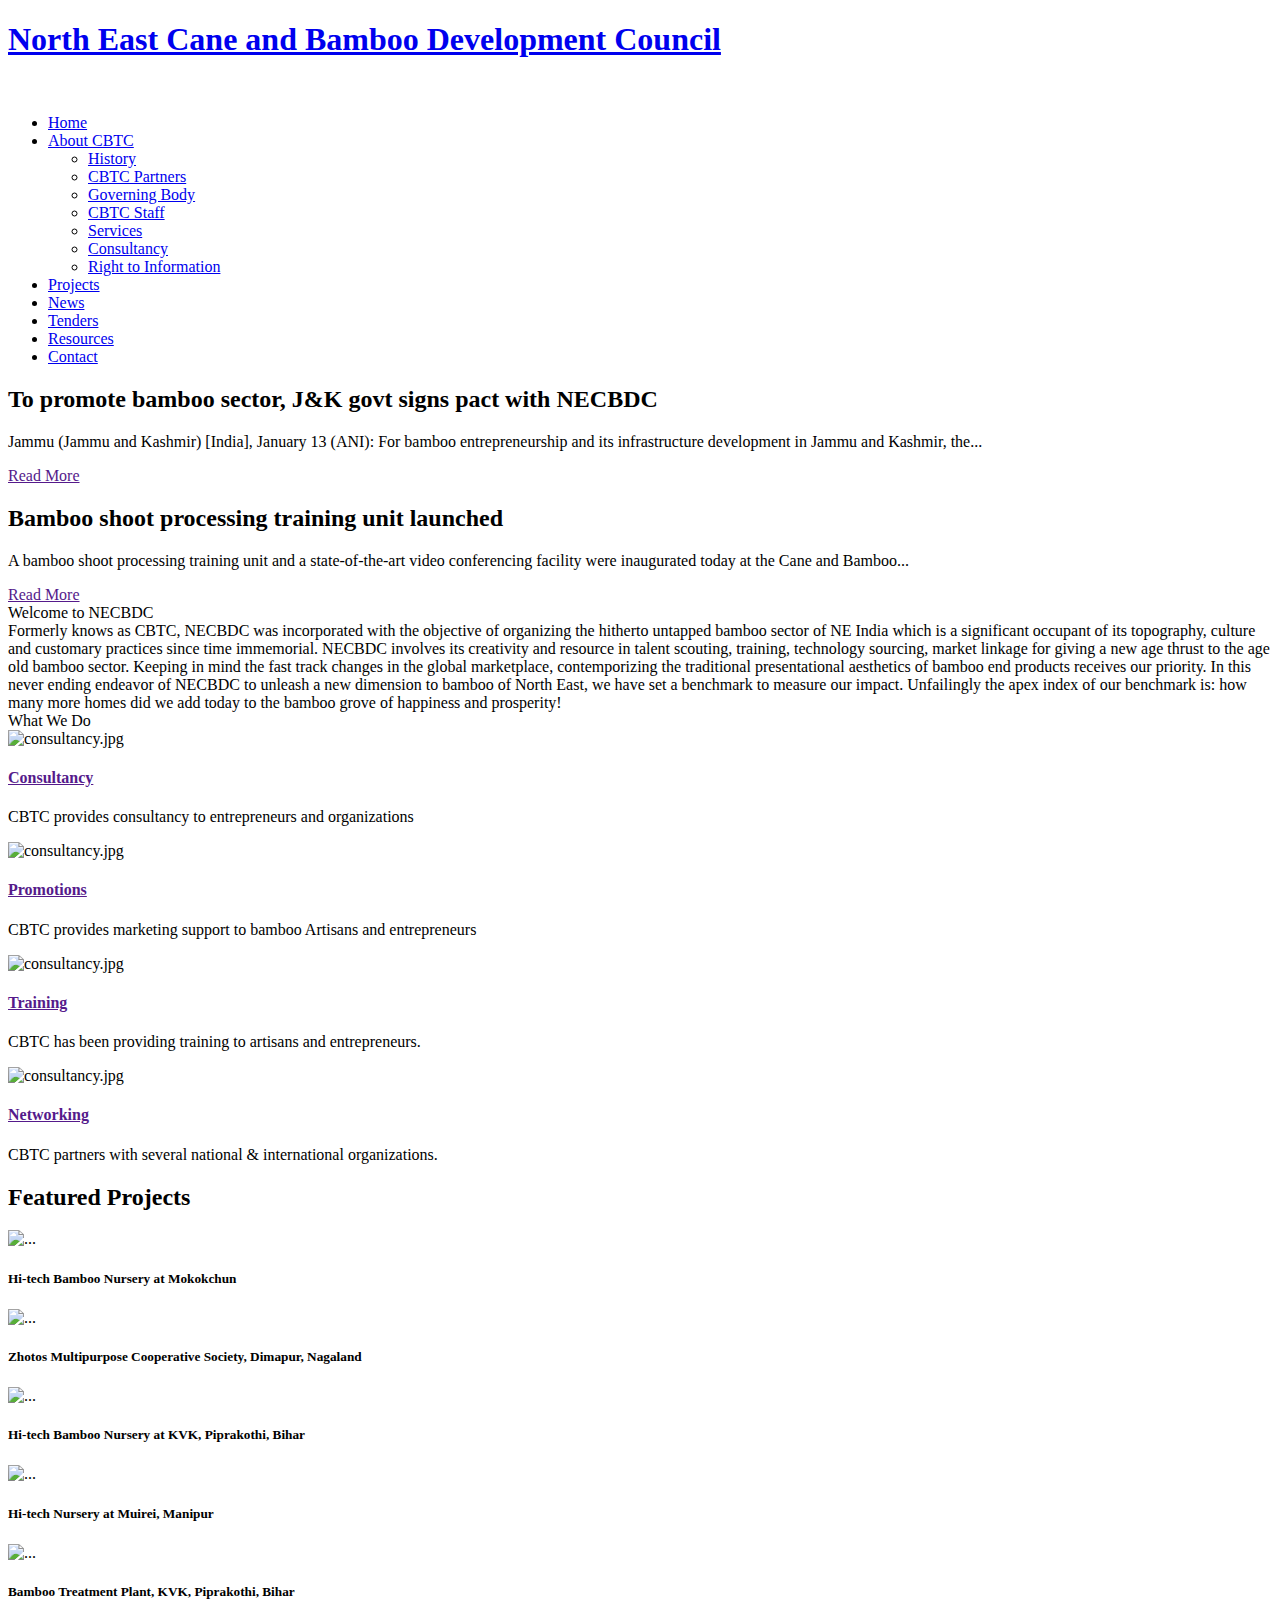
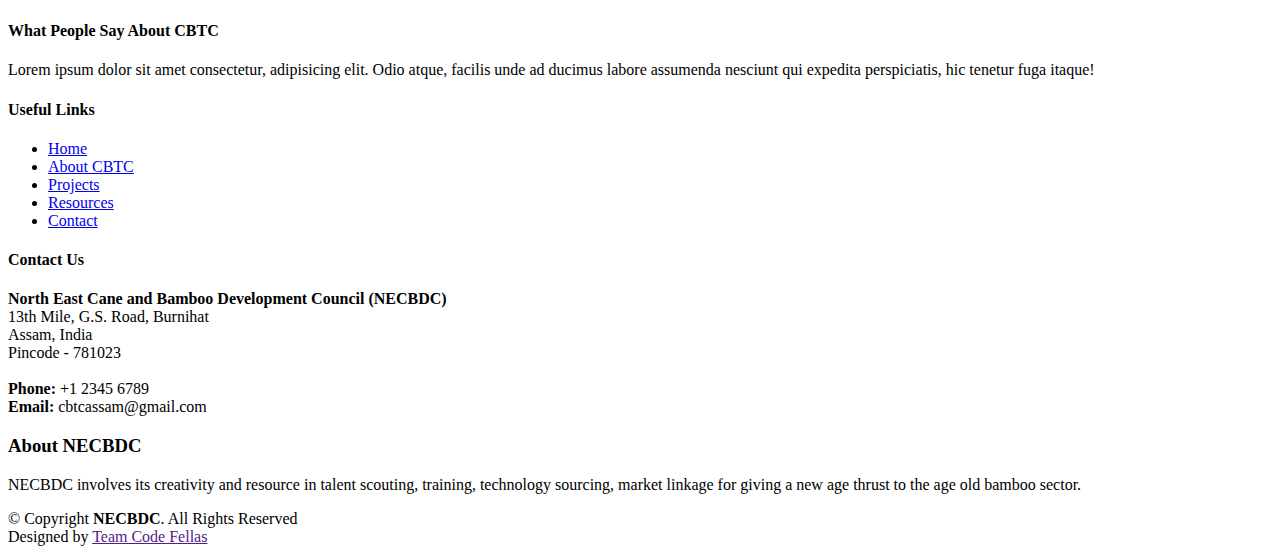
==== index.html @ c3035eca "index-projects" ====
<!DOCTYPE html>
<html lang="en">

<!-- dhiraj added -->

<head>
  <meta charset="utf-8">
  <meta content="width=device-width, initial-scale=1.0" name="viewport">

  <title>North East Cane and Bamboo Development Council</title>
  <meta content="" name="description">
  <meta content="" name="keywords">

  <!-- Favicons -->
  <link href="assets/img/favicon.ico" rel="icon">
  <link href="assets/img/apple-touch-icon.png" rel="apple-touch-icon">

  <!-- Google Fonts -->
  <link href="https://fonts.googleapis.com/css?family=Open+Sans:300,300i,400,400i,600,600i,700,700i|Roboto:300,300i,400,400i,500,500i,700,700i&display=swap" rel="stylesheet">

  <!-- Vendor CSS Files -->
  <link href="assets/vendor/animate.css/animate.min.css" rel="stylesheet">
  <link href="assets/vendor/aos/aos.css" rel="stylesheet">
  <link href="assets/vendor/bootstrap/css/bootstrap.min.css" rel="stylesheet">
  <link href="assets/vendor/bootstrap-icons/bootstrap-icons.css" rel="stylesheet">
  <link href="assets/vendor/boxicons/css/boxicons.min.css" rel="stylesheet">
  <link href="assets/vendor/glightbox/css/glightbox.min.css" rel="stylesheet">
  <link href="assets/vendor/swiper/swiper-bundle.min.css" rel="stylesheet">

  <!-- Template Main CSS File -->
  <link href="assets/css/style.css" rel="stylesheet">

</head>

<body>

  <!-- ======= Header ======= -->
  <header id="header" class="fixed-top d-flex align-items-center header-transparent">
    <div class="container d-flex justify-content-between align-items-center">

      <div class="logo">
        <h1 class="text-light"><a href="index.html"><span>North East Cane and Bamboo Development Council</span></a></h1>
        <!-- Uncomment below if you prefer to use an image logo -->
        <a href="index.html"><img src="assets/img/logo.png" alt="" class="img-fluid"></a>
      </div>

    

    <nav id="navbar" class="navbar">
      <ul>
        <li><a class="active " href="index.html">Home</a></li>
        <li class="dropdown"><a href="#"><span>About CBTC</span> <i class="bi bi-chevron-down"></i></a>
          <ul>
            <li><a href="#">History</a></li>
            <li><a href="#">CBTC Partners</a></li>
            <li><a href="#">Governing Body</a></li>
            <li><a href="#">CBTC Staff</a></li>
            <li><a href="#">Services</a></li>
            <li><a href="#">Consultancy</a></li>
            <li><a href="#">Right to Information</a></li>
          </ul>
        </li>
        <li><a href="about.html">Projects</a></li>
        <li><a href="services.html">News</a></li>
        <li><a href="team.html">Tenders</a></li>
        <li><a href="blog.html">Resources</a></li>
        
        <li><a href="contact.html">Contact</a></li>
      </ul>
      <i class="bi bi-list mobile-nav-toggle"></i>
    </nav><!-- .navbar -->

  </div>
  </header><!-- End Header -->

  <!-- ======= Hero Section ======= -->
  <section id="hero" class="d-flex justify-cntent-center align-items-center">
    <div id="heroCarousel" class="container carousel carousel-fade" data-bs-ride="carousel" data-bs-interval="5000">

      <!-- Slide 1 -->
      <div class="carousel-item active">
        <div class="carousel-container">
          <h2 class="animate__animated animate__fadeInDown">To promote bamboo sector, J&K govt signs pact with NECBDC</h2>
          <p class="animate__animated animate__fadeInUp">Jammu (Jammu and Kashmir) [India], January 13 (ANI): For bamboo entrepreneurship and its infrastructure development in Jammu and Kashmir, the...</p>
          <a href="" class="btn-get-started animate__animated animate__fadeInUp">Read More</a>
        </div>
      </div>

      <!-- Slide 2 -->
      <div class="carousel-item">
        <div class="carousel-container">
          <h2 class="animate__animated animate__fadeInDown">Bamboo shoot processing training unit launched</h2>
          <p class="animate__animated animate__fadeInUp">A bamboo shoot processing training unit and a state-of-the-art video conferencing facility were inaugurated today at the Cane and Bamboo...</p>
          <a href="" class="btn-get-started animate__animated animate__fadeInUp">Read More</a>
        </div>
      </div>

      <!-- Slide 3 -->
      

      <a class="carousel-control-prev" href="#heroCarousel" role="button" data-bs-slide="prev">
        <span class="carousel-control-prev-icon bx bx-chevron-left" aria-hidden="true"></span>
      </a>

      <a class="carousel-control-next" href="#heroCarousel" role="button" data-bs-slide="next">
        <span class="carousel-control-next-icon bx bx-chevron-right" aria-hidden="true"></span>
      </a>  

    </div>
  </section><!-- End Hero -->

  <main id="main">

    <!-- ======= Services Section ======= -->
 <!-- End Services Section -->

    <!-- ======= Why Us Section ======= -->
    <section class="why-us section-bg" data-aos="fade-up" date-aos-delay="200">
      <div class="container">

        <div class="row">
          
          <div class="col-lg-6 video-box welcome-class" >
            <div class ="welcome">Welcome to NECBDC</div>
            Formerly knows as CBTC, NECBDC was incorporated with the objective of organizing the hitherto untapped bamboo sector of NE India which is a significant occupant of its topography, culture and customary practices since time immemorial. NECBDC involves its creativity and resource in talent scouting, training, technology sourcing, market linkage for giving a new age thrust to the age old bamboo sector. Keeping in mind the fast track changes in the global marketplace, contemporizing the traditional presentational aesthetics of bamboo end products receives our priority. In this never ending endeavor of NECBDC to unleash a new dimension to bamboo of North East, we have set a benchmark to measure our impact. Unfailingly the apex index of our benchmark is: how many more homes did we add today to the bamboo grove of happiness and prosperity!
          </div>

          <div class="col-lg-6 d-flex flex-column justify-content-center p-5">

            <!-- <div class="icon-box">
              <div class="icon"><i class="bx bx-fingerprint"></i></div>
              <h4 class="title"><a href="">Whats New</a></h4>
              <p class="description">Voluptatum deleniti atque corrupti quos dolores et quas molestias excepturi sint occaecati cupiditate non provident</p>
            </div> -->

            

          </div>
        </div>

      </div>
    </section><!-- End Why Us Section -->
    <section class="services">
      <div class="what">What We Do</div>
      <div class="container">

        <div class="row">
          <div class="col-md-6 col-lg-3 d-flex align-items-stretch" data-aos="fade-up">
            
            <div class="icon-box icon-box-pink">
             
              <div class="icon"><i class=""></i></div>
              <img src="assets\img\consultancy.jpg" alt="consultancy.jpg">
              <h4 class="title"><a href="">Consultancy</a></h4>
              <p class="description">CBTC provides consultancy to entrepreneurs and organizations</p>
            </div>
          </div>

          <div class="col-md-6 col-lg-3 d-flex align-items-stretch" data-aos="fade-up" data-aos-delay="100">
            <div class="icon-box icon-box-cyan">
              <div class="icon"><i class=""></i></div>
              <img src="assets\img\promotion.jpg" alt="consultancy.jpg">
              <h4 class="title"><a href="">Promotions</a></h4>
              <p class="description">CBTC provides marketing support to bamboo Artisans and entrepreneurs</p>
            </div>
          </div>

          <div class="col-md-6 col-lg-3 d-flex align-items-stretch" data-aos="fade-up" data-aos-delay="200">
            <div class="icon-box icon-box-green">
              <div class="icon"><i class=""></i></div>
              <img src="assets\img\training.jpg" alt="consultancy.jpg">
              <h4 class="title"><a href="">Training</a></h4>
              <p class="description">CBTC has been providing training to artisans and entrepreneurs.</p>
            </div>
          </div>

          <div class="col-md-6 col-lg-3 d-flex align-items-stretch" data-aos="fade-up" data-aos-delay="200">
            <div class="icon-box icon-box-blue">
              <div class="icon"><i class=""></i></div>
              <img src="assets\img\networking.jpg" alt="consultancy.jpg">
              <h4 class="title"><a href="">Networking</a></h4>
              <p class="description">CBTC partners with several national & international organizations.</p>
            </div>
          </div>

        </div>

      </div>
    </section>

    <!-- ======= Features Section ======= -->
    <section class="features">
      <div class="container">

        <div class="section-title">
          <h2>Featured Projects</h2>
          <!-- <p>Magnam dolores commodi suscipit. Necessitatibus eius consequatur ex aliquid fuga eum quidem. Sit sint consectetur velit. Quisquam quos quisquam cupiditate. Et nemo qui impedit suscipit alias ea. Quia fugiat sit in iste officiis commodi quidem hic quas.</p> -->
        </div>
        <div class="container">

          <div class="row row-cols-1 row-cols-sm-2 row-cols-md-3 row-cols-lg-4 row-cols-xl-5">
            <div class="col mb-4">
              <div class="card">
                <img src="assets/img/project 1.jpg" class="card-img-top" alt="...">
                <div class="card-body">
                  <h5 class="card-title">Hi-tech Bamboo Nursery at Mokokchun</h5>
                  <!-- <p class="card-text">This is a longer card with supporting text below as a natural lead-in to additional content. This content is a little bit longer.</p> -->
                </div>
              </div>
            </div>
            <div class="col mb-4">
              <div class="card">
                <img src="assets/img/project2.jpg" class="card-img-top" alt="...">
                <div class="card-body">
                  <h5 class="card-title">Zhotos Multipurpose Cooperative Society, Dimapur, Nagaland</h5>
                  <!-- <p class="card-text">This is a longer card with supporting text below as a natural lead-in to additional content. This content is a little bit longer.</p> -->
                </div>
              </div>
            </div>
            <div class="col mb-4">
              <div class="card">
                <img src="assets/img/project3.jpg" class="card-img-top" alt="...">
                <div class="card-body">
                  <h5 class="card-title">Hi-tech Bamboo Nursery at KVK, Piprakothi, Bihar</h5>
                  <!-- <p class="card-text">This is a longer card with supporting text below as a natural lead-in to additional content.</p> -->
                </div>
              </div>
            </div>
            <div class="col mb-4">
              <div class="card">
                <img src="assets/img/project4.jpg" class="card-img-top" alt="...">
                <div class="card-body">
                  <h5 class="card-title">Hi-tech Nursery at Muirei, Manipur</h5>
                  <!-- <p class="card-text">This is a longer card with supporting text below as a natural lead-in to additional content. This content is a little bit longer.</p> -->
                </div>
              </div>
            </div>
            <div class="col mb-4">
              <div class="card">
                <img src="assets/img/project5.jpeg" class="card-img-top" alt="...">
                <div class="card-body">
                  <h5 class="card-title">Bamboo Treatment Plant, KVK, Piprakothi, Bihar</h5>
                  <!-- <p class="card-text">This is a longer card with supporting text below as a natural lead-in to additional content. This content is a little bit longer.</p> -->
                </div>
              </div>
            </div>
            
            </div>
         </div>
          <!-- /.container -->

      </div>
    </section><!-- End Features Section -->

  </main><!-- End #main -->

  <!-- ======= Footer ======= -->
  <footer id="footer" data-aos="fade-up" data-aos-easing="ease-in-out" data-aos-duration="500">

    <div class="footer">
      <div class="container">
        <div class="row">
          <div class="testimonial">
            <h4>What People Say About CBTC</h4>
            <p>Lorem ipsum dolor sit amet consectetur, adipisicing elit. Odio atque, facilis unde ad ducimus labore assumenda nesciunt qui expedita perspiciatis, hic tenetur fuga itaque!</p>
          </div>
          <!-- <div class="col-lg-6">
            <form action="" method="post">
              <input type="email" name="email"><input type="submit" value="Subscribe">
            </form>
          </div> -->
        </div>
      </div>
    </div>

    <div class="footer-top">
      <div class="container">
        <div id="footer-center" class="row">

          <div class="col-lg-3 col-md-6 footer-links">
            <h4>Useful Links</h4>
            <ul>
              <li><i class="bx bx-chevron-right"></i> <a href="#">Home</a></li>
              <li><i class="bx bx-chevron-right"></i> <a href="#">About CBTC</a></li>
              <li><i class="bx bx-chevron-right"></i> <a href="#">Projects</a></li>
              <li><i class="bx bx-chevron-right"></i> <a href="#">Resources</a></li>
              <li><i class="bx bx-chevron-right"></i> <a href="#">Contact</a></li>
            </ul>
          </div>

          <!-- <div class="col-lg-3 col-md-6 footer-links">
            <h4>Our Services</h4>
            <ul>
              <li><i class="bx bx-chevron-right"></i> <a href="#">Web Design</a></li>
              <li><i class="bx bx-chevron-right"></i> <a href="#">Web Development</a></li>
              <li><i class="bx bx-chevron-right"></i> <a href="#">Product Management</a></li>
              <li><i class="bx bx-chevron-right"></i> <a href="#">Marketing</a></li>
              <li><i class="bx bx-chevron-right"></i> <a href="#">Graphic Design</a></li>
            </ul>
          </div> -->

          <div class="col-lg-3 col-md-6 footer-contact">
            <h4>Contact Us</h4>
            <p>
              <strong> North East Cane and Bamboo Development Council (NECBDC) </strong><br>
              13th Mile, G.S. Road, Burnihat <br>
              Assam, India <br>
              Pincode - 781023 <br><br>
              <strong>Phone:</strong> +1 2345 6789<br>
              <strong>Email:</strong> cbtcassam@gmail.com<br>
            </p>

          </div>

          <div class="col-lg-3 col-md-6 footer-info">
            <h3>About NECBDC</h3>
            <p>NECBDC involves its creativity and resource in talent scouting, training, technology sourcing, market linkage for giving a new age thrust to the age old bamboo sector.</p>
            <div class="social-links mt-3">
              <a href="#" class="twitter"><i class="bx bxl-twitter"></i></a>
              <a href="#" class="facebook"><i class="bx bxl-facebook"></i></a>
              <a href="#" class="instagram"><i class="bx bxl-instagram"></i></a>
              <a href="#" class="linkedin"><i class="bx bxl-linkedin"></i></a>
            </div>
          </div>

        </div>
      </div>
    </div>

    <div class="container">
      <div class="copyright">
        &copy; Copyright <strong><span>NECBDC</span></strong>. All Rights Reserved
      </div>
      <div class="credits">
        
        Designed by <a href="">Team Code Fellas</a>
      </div>
    </div>
  </footer><!-- End Footer -->

  <a href="#" class="back-to-top d-flex align-items-center justify-content-center"><i class="bi bi-arrow-up-short"></i></a>

  <!-- Vendor JS Files -->
  <script src="assets/vendor/purecounter/purecounter.js"></script>
  <script src="assets/vendor/aos/aos.js"></script>
  <script src="assets/vendor/bootstrap/js/bootstrap.bundle.min.js"></script>
  <script src="assets/vendor/glightbox/js/glightbox.min.js"></script>
  <script src="assets/vendor/isotope-layout/isotope.pkgd.min.js"></script>
  <script src="assets/vendor/swiper/swiper-bundle.min.js"></script>
  <script src="assets/vendor/waypoints/noframework.waypoints.js"></script>
  <script src="assets/vendor/php-email-form/validate.js"></script>

  <!-- Template Main JS File -->
  <script src="assets/js/main.js"></script>

</body>

</html>
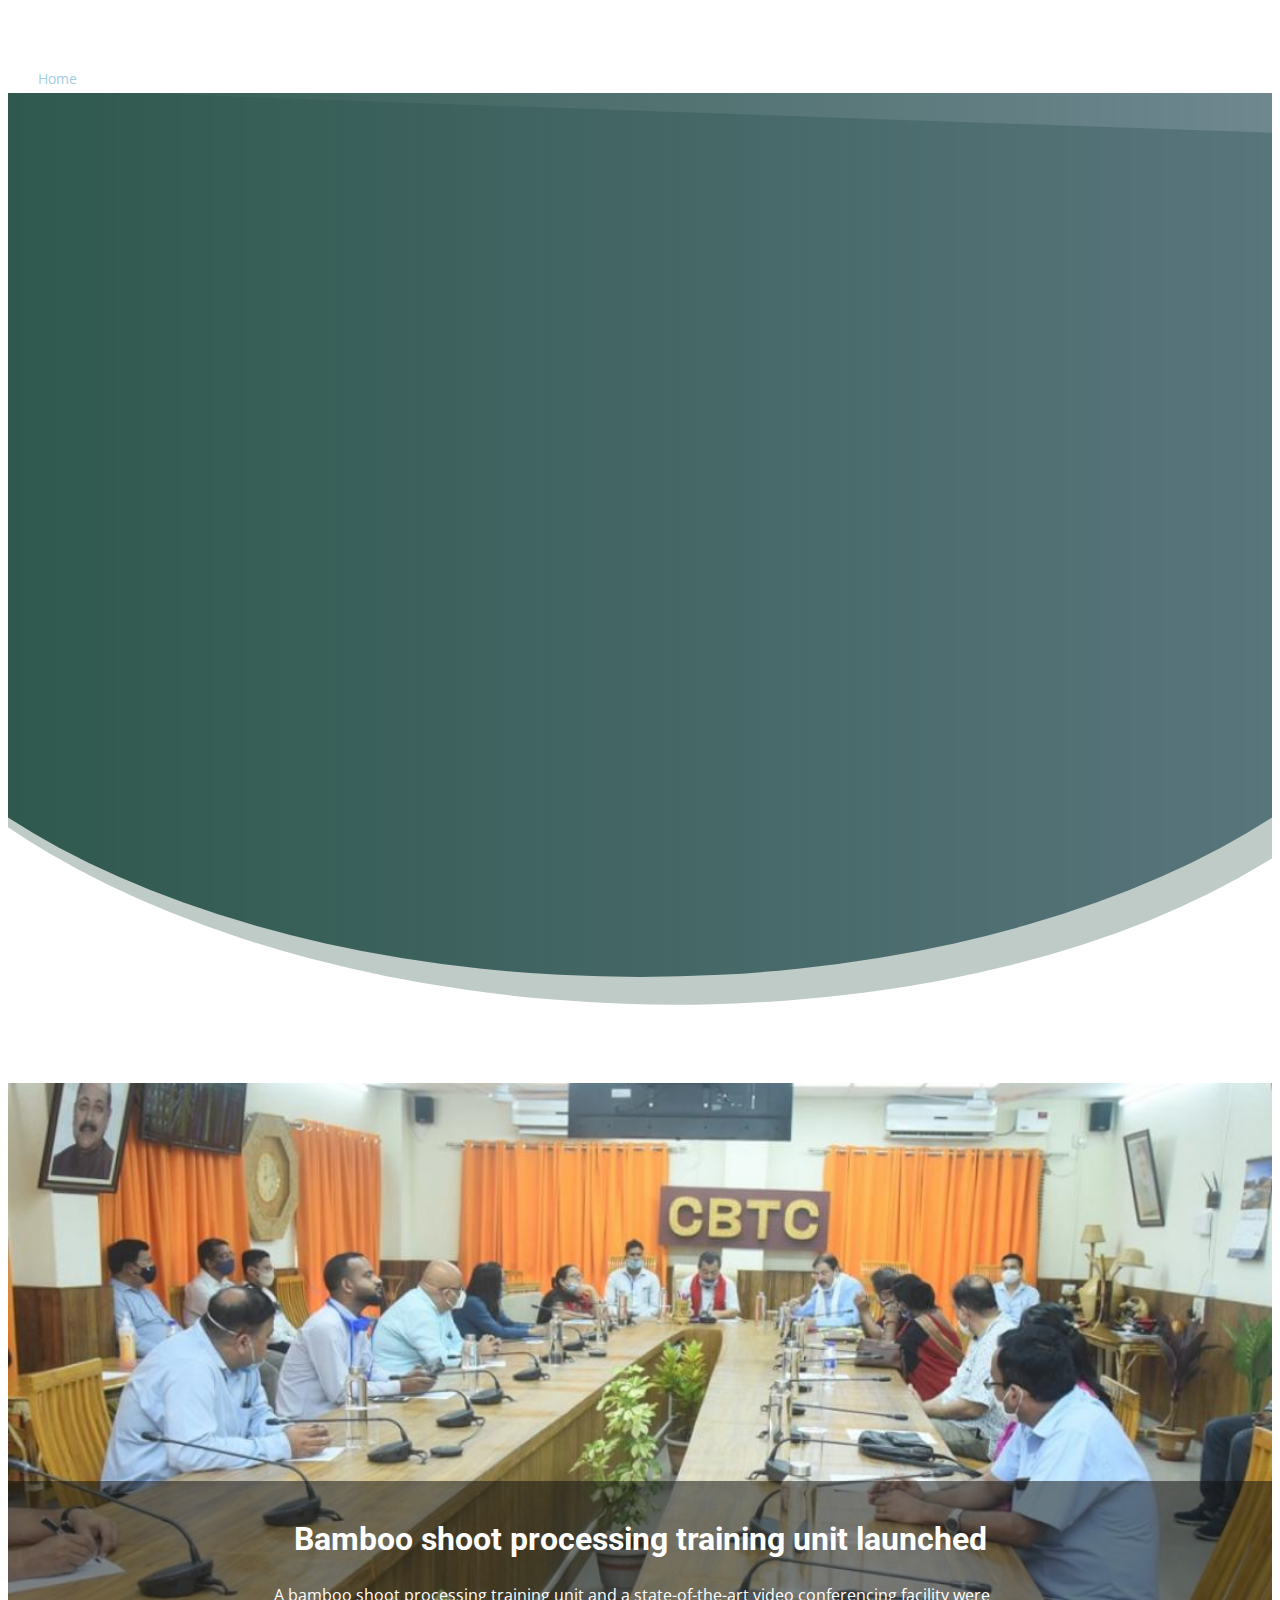
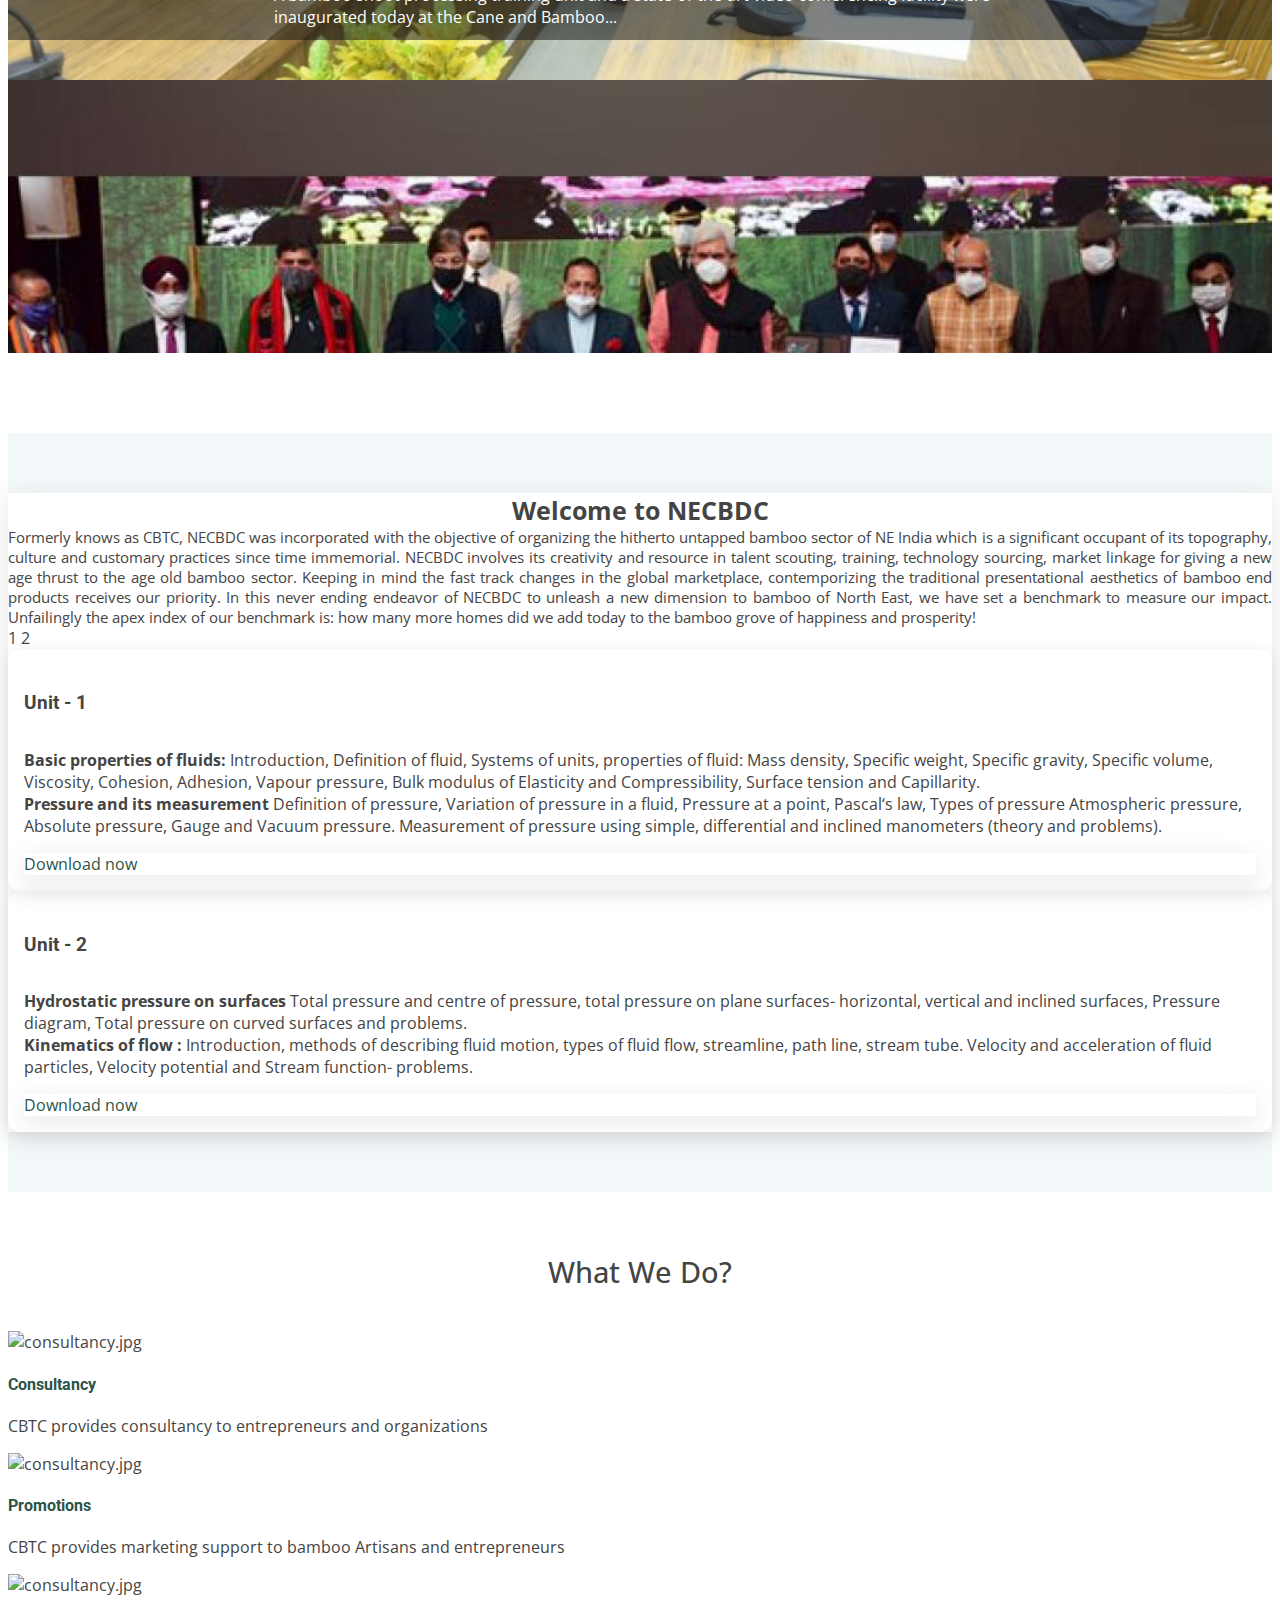
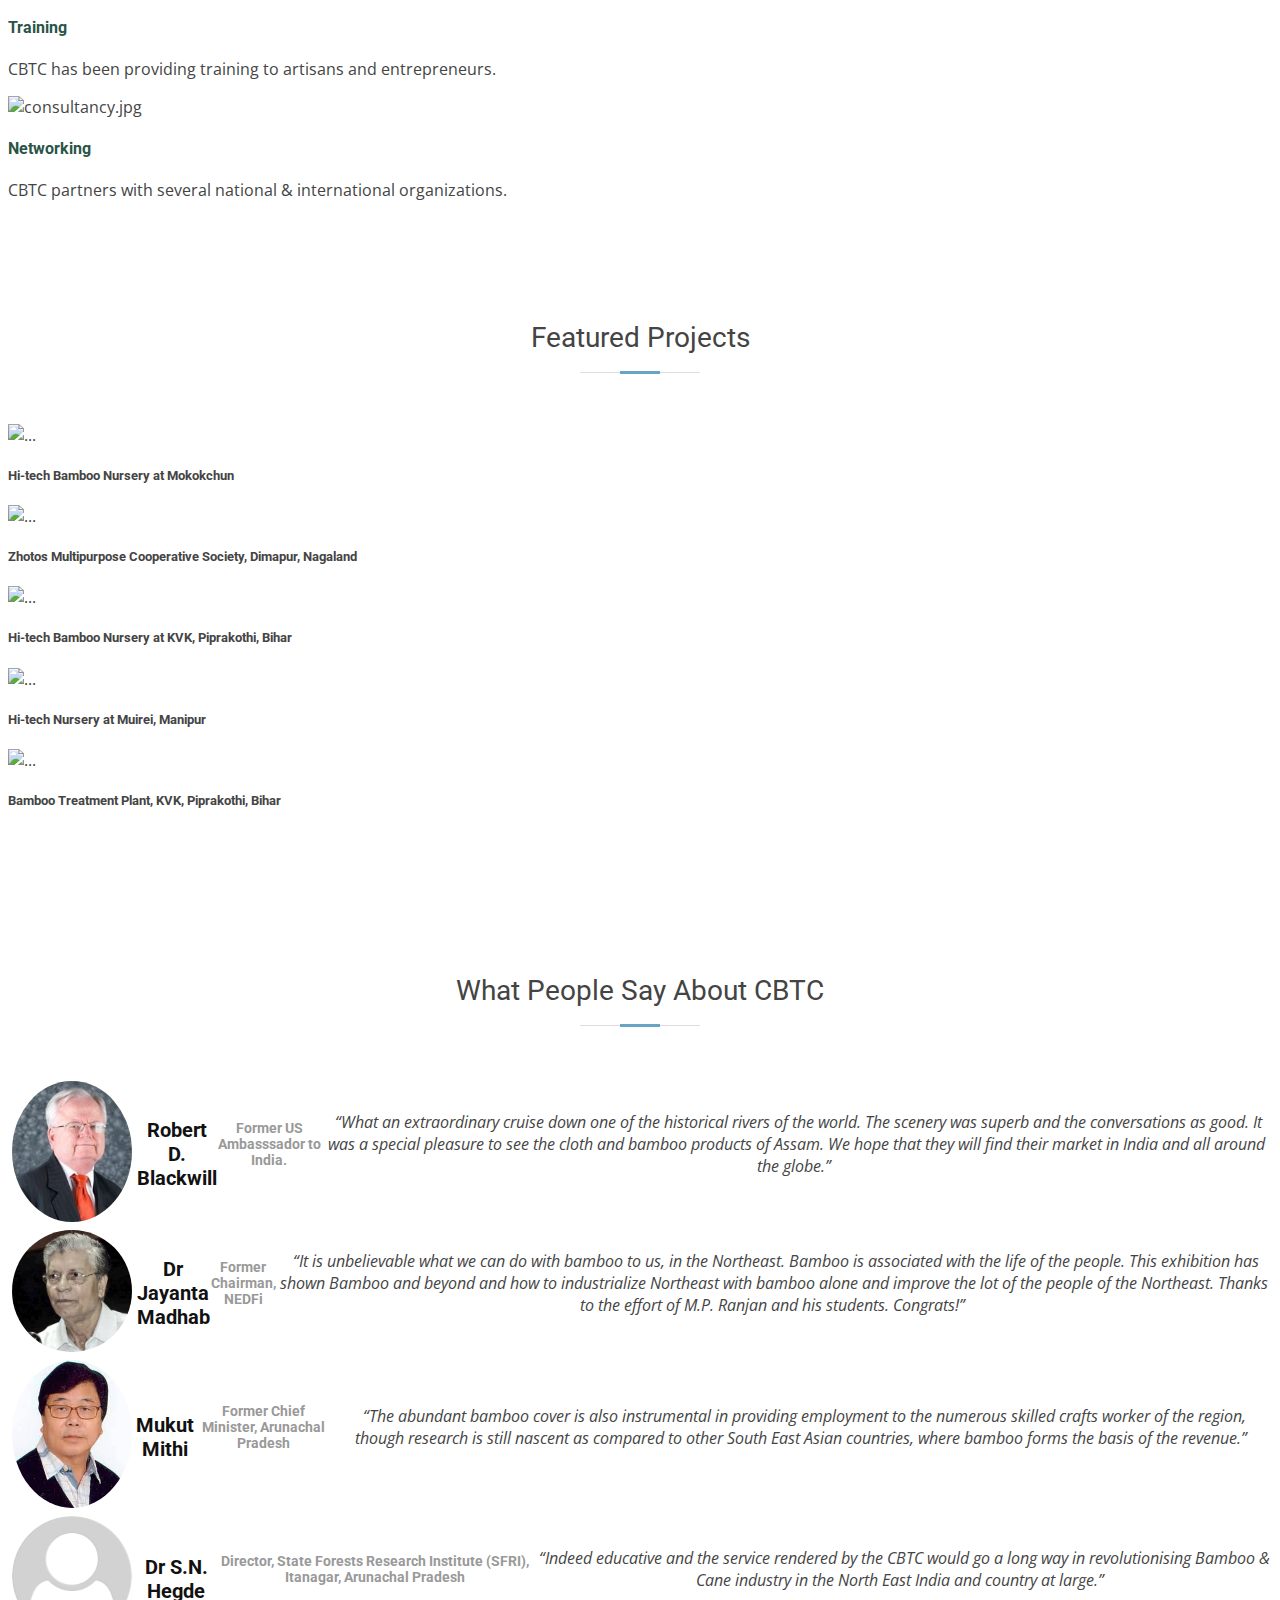
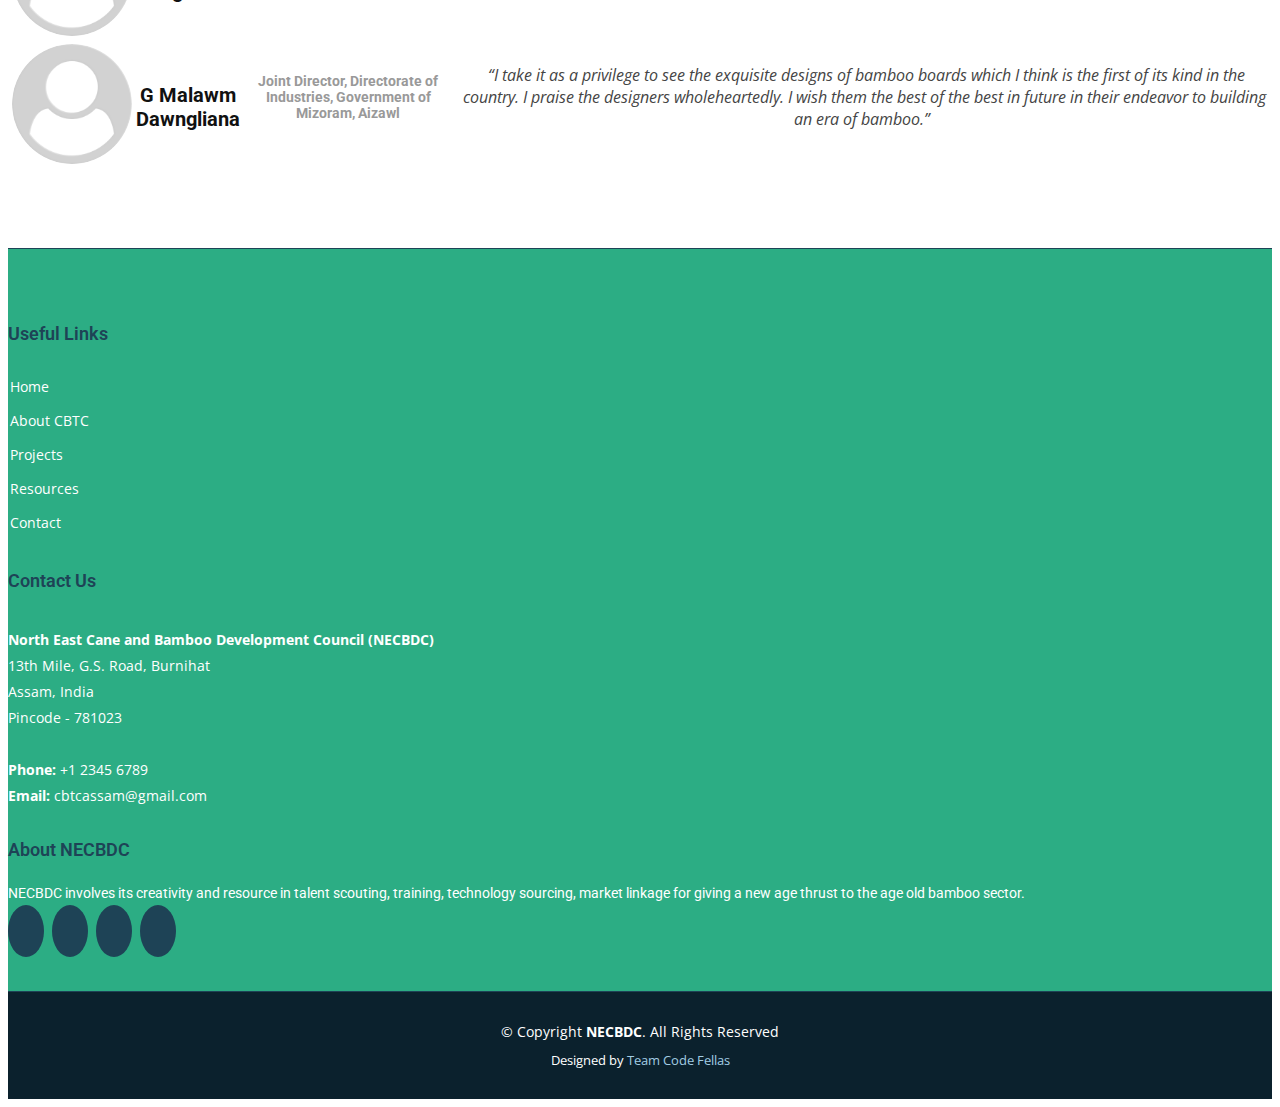
==== commit ff0c40fb: "optimized-index-testimonials" ====
--- a/index.html
+++ b/index.html
@@ -1,93 +1,118 @@
 <!DOCTYPE html>
 <html lang="en">
-
-<!-- dhiraj added -->
-
-<head>
-  <meta charset="utf-8">
-  <meta content="width=device-width, initial-scale=1.0" name="viewport">
-
-  <title>North East Cane and Bamboo Development Council</title>
-  <meta content="" name="description">
-  <meta content="" name="keywords">
-
-  <!-- Favicons -->
-  <link href="assets/img/favicon.ico" rel="icon">
-  <link href="assets/img/apple-touch-icon.png" rel="apple-touch-icon">
-
-  <!-- Google Fonts -->
-  <link href="https://fonts.googleapis.com/css?family=Open+Sans:300,300i,400,400i,600,600i,700,700i|Roboto:300,300i,400,400i,500,500i,700,700i&display=swap" rel="stylesheet">
-
-  <!-- Vendor CSS Files -->
-  <link href="assets/vendor/animate.css/animate.min.css" rel="stylesheet">
-  <link href="assets/vendor/aos/aos.css" rel="stylesheet">
-  <link href="assets/vendor/bootstrap/css/bootstrap.min.css" rel="stylesheet">
-  <link href="assets/vendor/bootstrap-icons/bootstrap-icons.css" rel="stylesheet">
-  <link href="assets/vendor/boxicons/css/boxicons.min.css" rel="stylesheet">
-  <link href="assets/vendor/glightbox/css/glightbox.min.css" rel="stylesheet">
-  <link href="assets/vendor/swiper/swiper-bundle.min.css" rel="stylesheet">
-
-  <!-- Template Main CSS File -->
-  <link href="assets/css/style.css" rel="stylesheet">
-
-</head>
-
-<body>
-
-  <!-- ======= Header ======= -->
-  <header id="header" class="fixed-top d-flex align-items-center header-transparent">
-    <div class="container d-flex justify-content-between align-items-center">
-
-      <div class="logo">
-        <h1 class="text-light"><a href="index.html"><span>North East Cane and Bamboo Development Council</span></a></h1>
-        <!-- Uncomment below if you prefer to use an image logo -->
-        <a href="index.html"><img src="assets/img/logo.png" alt="" class="img-fluid"></a>
+  <!-- dhiraj added -->
+
+  <head>
+    <meta charset="utf-8" />
+    <meta content="width=device-width, initial-scale=1.0" name="viewport" />
+
+    <title>North East Cane and Bamboo Development Council</title>
+    <meta content="" name="description" />
+    <meta content="" name="keywords" />
+
+    <!-- Favicons -->
+    <link href="assets/img/favicon.ico" rel="icon" />
+    <link href="assets/img/apple-touch-icon.png" rel="apple-touch-icon" />
+
+    <!-- Google Fonts -->
+    <link
+      href="https://fonts.googleapis.com/css?family=Open+Sans:300,300i,400,400i,600,600i,700,700i|Roboto:300,300i,400,400i,500,500i,700,700i&display=swap"
+      rel="stylesheet"
+    />
+
+    <!-- Vendor CSS Files -->
+    <link href="assets/vendor/animate.css/animate.min.css" rel="stylesheet" />
+    <link href="assets/vendor/aos/aos.css" rel="stylesheet" />
+    <link
+      href="assets/vendor/bootstrap/css/bootstrap.min.css"
+      rel="stylesheet"
+    />
+    <link
+      href="assets/vendor/bootstrap-icons/bootstrap-icons.css"
+      rel="stylesheet"
+    />
+    <link href="assets/vendor/boxicons/css/boxicons.min.css" rel="stylesheet" />
+    <link
+      href="assets/vendor/glightbox/css/glightbox.min.css"
+      rel="stylesheet"
+    />
+    <link href="assets/vendor/swiper/swiper-bundle.min.css" rel="stylesheet" />
+
+    <!-- Template Main CSS File -->
+    <link href="assets/css/style.css" rel="stylesheet" />
+  </head>
+
+  <body>
+    <!-- ======= Header ======= -->
+    <header
+      id="header"
+      class="fixed-top d-flex align-items-center header-transparent"
+    >
+      <div class="container d-flex justify-content-between align-items-center">
+        <div class="logo">
+          <h1 class="text-light">
+            <a href="index.html">
+              <span>North East Cane and Bamboo Development Council</span>
+            </a>
+          </h1>
+          <!-- Uncomment below if you prefer to use an image logo -->
+        </div>
+
+        <nav id="navbar" class="navbar">
+          <ul>
+            <li><a class="active" href="index.html">Home</a></li>
+            <li class="dropdown">
+              <a href="#"
+                ><span>About CBTC</span> <i class="bi bi-chevron-down"></i
+              ></a>
+              <ul>
+                <li><a href="#">History</a></li>
+                <li><a href="#">CBTC Partners</a></li>
+                <li><a href="#">Governing Body</a></li>
+                <li><a href="#">CBTC Staff</a></li>
+                <li><a href="#">Services</a></li>
+                <li><a href="#">Consultancy</a></li>
+                <li><a href="#">Right to Information</a></li>
+              </ul>
+            </li>
+            <li><a href="projects.html">Projects</a></li>
+            <li><a href="news.html">News</a></li>
+            <li><a href="tenders.html">Tenders</a></li>
+            <li><a href="resources.html">Resources</a></li>
+
+            <li><a href="contact.html">Contact</a></li>
+          </ul>
+          <i class="bi bi-list mobile-nav-toggle"></i>
+        </nav>
+        <!-- .navbar -->
       </div>
-
-    
-
-    <nav id="navbar" class="navbar">
-      <ul>
-        <li><a class="active " href="index.html">Home</a></li>
-        <li class="dropdown"><a href="#"><span>About CBTC</span> <i class="bi bi-chevron-down"></i></a>
-          <ul>
-            <li><a href="#">History</a></li>
-            <li><a href="#">CBTC Partners</a></li>
-            <li><a href="#">Governing Body</a></li>
-            <li><a href="#">CBTC Staff</a></li>
-            <li><a href="#">Services</a></li>
-            <li><a href="#">Consultancy</a></li>
-            <li><a href="#">Right to Information</a></li>
-          </ul>
-        </li>
-        <li><a href="about.html">Projects</a></li>
-        <li><a href="services.html">News</a></li>
-        <li><a href="team.html">Tenders</a></li>
-        <li><a href="blog.html">Resources</a></li>
-        
-        <li><a href="contact.html">Contact</a></li>
-      </ul>
-      <i class="bi bi-list mobile-nav-toggle"></i>
-    </nav><!-- .navbar -->
-
-  </div>
-  </header><!-- End Header -->
-
-  <!-- ======= Hero Section ======= -->
-  <section id="hero" class="d-flex justify-cntent-center align-items-center">
-    <div id="heroCarousel" class="container carousel carousel-fade" data-bs-ride="carousel" data-bs-interval="5000">
-
-      <!-- Slide 1 -->
-      <div class="carousel-item active">
-        <div class="carousel-container">
-          <h2 class="animate__animated animate__fadeInDown">To promote bamboo sector, J&K govt signs pact with NECBDC</h2>
-          <p class="animate__animated animate__fadeInUp">Jammu (Jammu and Kashmir) [India], January 13 (ANI): For bamboo entrepreneurship and its infrastructure development in Jammu and Kashmir, the...</p>
-          <a href="" class="btn-get-started animate__animated animate__fadeInUp">Read More</a>
-        </div>
-      </div>
-
-      <!-- Slide 2 -->
-      <div class="carousel-item">
+    </header>
+    <!-- End Header -->
+
+    <!-- ======= Hero Section ======= -->
+    <section id="hero" class="d-flex justify-cntent-center align-items-center">
+      <div
+        id="heroCarousel"
+        class="container carousel carousel-fade"
+        data-bs-ride="carousel"
+        data-bs-interval="5000"
+      >
+        <!-- Slide 1 -->
+        <div class="carousel-item active">
+          <div class="carousel-container">
+            <h2 class="animate__animated animate__fadeInDown">
+              Welcome To North East Cane and Bamboo Development Council
+            </h2>
+            <p class="animate__animated animate__fadeInUp">
+              UNDER NORTH EASTERN COUNCIL, MINISTRY OF DONER
+            </p>
+            <!-- <a href="" class="btn-get-started animate__animated animate__fadeInUp">Read More</a> -->
+          </div>
+        </div>
+
+        <!-- Slide 2 -->
+        <!-- <div class="carousel-item"> 
+
         <div class="carousel-container">
           <h2 class="animate__animated animate__fadeInDown">Bamboo shoot processing training unit launched</h2>
           <p class="animate__animated animate__fadeInUp">A bamboo shoot processing training unit and a state-of-the-art video conferencing facility were inaugurated today at the Cane and Bamboo...</p>
@@ -95,200 +120,505 @@
         </div>
       </div>
 
-      <!-- Slide 3 -->
-      
-
-      <a class="carousel-control-prev" href="#heroCarousel" role="button" data-bs-slide="prev">
+      Slide 3 -->
+
+        <!-- <a class="carousel-control-prev" href="#heroCarousel" role="button" data-bs-slide="prev">
         <span class="carousel-control-prev-icon bx bx-chevron-left" aria-hidden="true"></span>
       </a>
 
       <a class="carousel-control-next" href="#heroCarousel" role="button" data-bs-slide="next">
         <span class="carousel-control-next-icon bx bx-chevron-right" aria-hidden="true"></span>
-      </a>  
-
-    </div>
-  </section><!-- End Hero -->
-
-  <main id="main">
-
-    <!-- ======= Services Section ======= -->
- <!-- End Services Section -->
-
-    <!-- ======= Why Us Section ======= -->
-    <section class="why-us section-bg" data-aos="fade-up" date-aos-delay="200">
-      <div class="container">
-
-        <div class="row">
-          
-          <div class="col-lg-6 video-box welcome-class" >
-            <div class ="welcome">Welcome to NECBDC</div>
-            Formerly knows as CBTC, NECBDC was incorporated with the objective of organizing the hitherto untapped bamboo sector of NE India which is a significant occupant of its topography, culture and customary practices since time immemorial. NECBDC involves its creativity and resource in talent scouting, training, technology sourcing, market linkage for giving a new age thrust to the age old bamboo sector. Keeping in mind the fast track changes in the global marketplace, contemporizing the traditional presentational aesthetics of bamboo end products receives our priority. In this never ending endeavor of NECBDC to unleash a new dimension to bamboo of North East, we have set a benchmark to measure our impact. Unfailingly the apex index of our benchmark is: how many more homes did we add today to the bamboo grove of happiness and prosperity!
-          </div>
-
-          <div class="col-lg-6 d-flex flex-column justify-content-center p-5">
-
-            <!-- <div class="icon-box">
-              <div class="icon"><i class="bx bx-fingerprint"></i></div>
-              <h4 class="title"><a href="">Whats New</a></h4>
-              <p class="description">Voluptatum deleniti atque corrupti quos dolores et quas molestias excepturi sint occaecati cupiditate non provident</p>
-            </div> -->
-
-            
-
-          </div>
-        </div>
-
-      </div>
-    </section><!-- End Why Us Section -->
-    <section class="services">
-      <div class="what">What We Do</div>
-      <div class="container">
-
-        <div class="row">
-          <div class="col-md-6 col-lg-3 d-flex align-items-stretch" data-aos="fade-up">
-            
-            <div class="icon-box icon-box-pink">
-             
-              <div class="icon"><i class=""></i></div>
-              <img src="assets\img\consultancy.jpg" alt="consultancy.jpg">
-              <h4 class="title"><a href="">Consultancy</a></h4>
-              <p class="description">CBTC provides consultancy to entrepreneurs and organizations</p>
-            </div>
-          </div>
-
-          <div class="col-md-6 col-lg-3 d-flex align-items-stretch" data-aos="fade-up" data-aos-delay="100">
-            <div class="icon-box icon-box-cyan">
-              <div class="icon"><i class=""></i></div>
-              <img src="assets\img\promotion.jpg" alt="consultancy.jpg">
-              <h4 class="title"><a href="">Promotions</a></h4>
-              <p class="description">CBTC provides marketing support to bamboo Artisans and entrepreneurs</p>
-            </div>
-          </div>
-
-          <div class="col-md-6 col-lg-3 d-flex align-items-stretch" data-aos="fade-up" data-aos-delay="200">
-            <div class="icon-box icon-box-green">
-              <div class="icon"><i class=""></i></div>
-              <img src="assets\img\training.jpg" alt="consultancy.jpg">
-              <h4 class="title"><a href="">Training</a></h4>
-              <p class="description">CBTC has been providing training to artisans and entrepreneurs.</p>
-            </div>
-          </div>
-
-          <div class="col-md-6 col-lg-3 d-flex align-items-stretch" data-aos="fade-up" data-aos-delay="200">
-            <div class="icon-box icon-box-blue">
-              <div class="icon"><i class=""></i></div>
-              <img src="assets\img\networking.jpg" alt="consultancy.jpg">
-              <h4 class="title"><a href="">Networking</a></h4>
-              <p class="description">CBTC partners with several national & international organizations.</p>
-            </div>
-          </div>
-
-        </div>
-
+      </a>   -->
       </div>
     </section>
-
-    <!-- ======= Features Section ======= -->
-    <section class="features">
+    <!-- End Hero -->
+    <section id="hero2" class="d-flex justify-cntent-center align-items-center">
+      <div class="swiper mySwiper">
+        <div class="swiper-wrapper">
+          <div class="swiper-slide">
+            <div class="discover__card swiper-slide">
+              <img
+                src="assets/img/swiper-training.jpg"
+                alt="bamboo training image"
+                class="discover__img"
+              />
+              <div class="discover__data">
+                <h2 class="discover__title">
+                  Bamboo shoot processing training unit launched
+                </h2>
+                <span class="discover__description">
+                  A bamboo shoot processing training unit and a state-of-the-art
+                  video conferencing facility were inaugurated today at the Cane
+                  and Bamboo...</span
+                >
+              </div>
+            </div>
+          </div>
+          <div class="swiper-slide">
+            <div class="discover__card swiper-slide">
+              <img
+                src="assets/img/swiper-promote.jpg"
+                alt="bamboo promotion image"
+                class="discover__img"
+              />
+              <div class="discover__data">
+                <h2 class="discover__title">
+                  To promote bamboo sector, J&K govt signs pact with NECBDC
+                </h2>
+                <span class="discover__description">
+                  Jammu (Jammu and Kashmir) [India], January 13 (ANI): For
+                  bamboo entrepreneurship and its infrastructure development in
+                  Jammu and Kashmir
+                </span>
+              </div>
+            </div>
+          </div>
+          <!-- <div class="swiper-slide">Slide 3</div>
+          <div class="swiper-slide">Slide 4</div>
+          <div class="swiper-slide">Slide 5</div> -->
+        </div>
+        <div class="swiper-button-next"></div>
+        <div class="swiper-button-prev"></div>
+        <div class="swiper-pagination"></div>
+      </div>
+    </section>
+
+    <main id="main">
+      <!-- ======= Services Section ======= -->
+      <!-- End Services Section -->
+
+      <!-- ======= Why Us Section ======= -->
+      <section
+        class="why-us section-bg"
+        data-aos="fade-up"
+        date-aos-delay="200"
+      >
+        <div class="container">
+          <div class="row-fluid">
+            <div
+              class="col-lg-6 video-box welcome-class p-5 clearfix block block-boxes span8 well block-boxes-simple"
+            >
+              <div class="content">
+                <div class="welcome">Welcome to NECBDC</div>
+                Formerly knows as CBTC, NECBDC was incorporated with the
+                objective of organizing the hitherto untapped bamboo sector of
+                NE India which is a significant occupant of its topography,
+                culture and customary practices since time immemorial. NECBDC
+                involves its creativity and resource in talent scouting,
+                training, technology sourcing, market linkage for giving a new
+                age thrust to the age old bamboo sector. Keeping in mind the
+                fast track changes in the global marketplace, contemporizing the
+                traditional presentational aesthetics of bamboo end products
+                receives our priority. In this never ending endeavor of NECBDC
+                to unleash a new dimension to bamboo of North East, we have set
+                a benchmark to measure our impact. Unfailingly the apex index of
+                our benchmark is: how many more homes did we add today to the
+                bamboo grove of happiness and prosperity!
+              </div>
+            </div>
+
+            <div
+              class="col-lg-6 d-flex flex-column justify-content-center p-5 clearfix block block-quicktabs span4"
+            >
+              <div class="welcome_nav">
+                <span
+                  class="welcome_button active-Semester"
+                  data-filter="all"
+                ></span>
+                <span class="welcome_button" data-filter=".one">1</span>
+                <span class="welcome_button" data-filter=".two">2</span>
+              </div>
+
+              <div class="welcome_container grid">
+                <article class="welcome_card mix one">
+                  <h3 class="semester__price">Unit - 1</h3>
+                  <span class="semester__title"></span>
+                  <p class="semester_text">
+                    <span>
+                      <b>Basic properties of fluids:</b>
+                      Introduction, Definition of fluid, Systems of units,
+                      properties of fluid: Mass density, Specific weight,
+                      Specific gravity, Specific volume, Viscosity, Cohesion,
+                      Adhesion, Vapour pressure, Bulk modulus of Elasticity and
+                      Compressibility, Surface tension and Capillarity.
+                      <br /><b>Pressure and its measurement</b>
+                      Definition of pressure, Variation of pressure in a fluid,
+                      Pressure at a point, Pascal‘s law, Types of pressure
+                      Atmospheric pressure, Absolute pressure, Gauge and Vacuum
+                      pressure. Measurement of pressure using simple,
+                      differential and inclined manometers (theory and
+                      problems).
+                    </span>
+                  </p>
+                  <div class="container download_now">
+                    <a
+                      href="../../../../pagenotfound.html"
+                      class="button downloadnow"
+                      >Download now</a
+                    >
+                  </div>
+                </article>
+
+                <article class="welcome_card mix two">
+                  <h3 class="semester__price">Unit - 2</h3>
+                  <span class="semester__title"></span>
+                  <p class="semester_text">
+                    <span>
+                      <b> Hydrostatic pressure on surfaces</b>
+                      Total pressure and centre of pressure, total pressure on
+                      plane surfaces- horizontal, vertical and inclined
+                      surfaces, Pressure diagram, Total pressure on curved
+                      surfaces and problems.
+                      <br /><b>Kinematics of flow :</b>
+                      Introduction, methods of describing fluid motion, types of
+                      fluid flow, streamline, path line, stream tube. Velocity
+                      and acceleration of fluid particles, Velocity potential
+                      and Stream function- problems.
+                    </span>
+                  </p>
+                  <div class="container download_now">
+                    <a
+                      href="../../../../pagenotfound.html"
+                      class="button downloadnow"
+                      >Download now</a
+                    >
+                  </div>
+                </article>
+              </div>
+            </div>
+          </div>
+        </div>
+      </section>
+
+      <!-- End Why Us Section -->
+
+      <section class="services">
+        <div class="container">
+          <div class="what" data-aos="fade-up">What We Do?</div>
+
+          <div class="row">
+            <div
+              class="col-md-6 col-lg-3 d-flex align-items-stretch"
+              data-aos="fade-up"
+            >
+              <div class="icon-box icon-box-pink">
+                <div class="icon"><i class=""></i></div>
+                <img src="assets\img\consultancy.jpg" alt="consultancy.jpg" />
+                <h4 class="title"><a href="">Consultancy</a></h4>
+                <p class="description">
+                  CBTC provides consultancy to entrepreneurs and organizations
+                </p>
+              </div>
+            </div>
+
+            <div
+              class="col-md-6 col-lg-3 d-flex align-items-stretch"
+              data-aos="fade-up"
+              data-aos-delay="100"
+            >
+              <div class="icon-box icon-box-cyan">
+                <div class="icon"><i class=""></i></div>
+                <img src="assets\img\promotion.jpg" alt="consultancy.jpg" />
+                <h4 class="title"><a href="">Promotions</a></h4>
+                <p class="description">
+                  CBTC provides marketing support to bamboo Artisans and
+                  entrepreneurs
+                </p>
+              </div>
+            </div>
+
+            <div
+              class="col-md-6 col-lg-3 d-flex align-items-stretch"
+              data-aos="fade-up"
+              data-aos-delay="200"
+            >
+              <div class="icon-box icon-box-green">
+                <div class="icon"><i class=""></i></div>
+                <img src="assets\img\training.jpg" alt="consultancy.jpg" />
+                <h4 class="title"><a href="">Training</a></h4>
+                <p class="description">
+                  CBTC has been providing training to artisans and
+                  entrepreneurs.
+                </p>
+              </div>
+            </div>
+
+            <div
+              class="col-md-6 col-lg-3 d-flex align-items-stretch"
+              data-aos="fade-up"
+              data-aos-delay="200"
+            >
+              <div class="icon-box icon-box-blue">
+                <div class="icon"><i class=""></i></div>
+                <img src="assets\img\networking.jpg" alt="consultancy.jpg" />
+                <h4 class="title"><a href="">Networking</a></h4>
+                <p class="description">
+                  CBTC partners with several national & international
+                  organizations.
+                </p>
+              </div>
+            </div>
+          </div>
+        </div>
+      </section>
+
+      <!-- ======= Features Section ======= -->
+      <section class="features">
+        <div class="container">
+          <div class="section-title">
+            <h2>Featured Projects</h2>
+            <!-- <p>Magnam dolores commodi suscipit. Necessitatibus eius consequatur ex aliquid fuga eum quidem. Sit sint consectetur velit. Quisquam quos quisquam cupiditate. Et nemo qui impedit suscipit alias ea. Quia fugiat sit in iste officiis commodi quidem hic quas.</p> -->
+          </div>
+          <div class="container">
+            <div
+              class="row row-cols-1 row-cols-sm-2 row-cols-md-3 row-cols-lg-4 row-cols-xl-5"
+            >
+              <div class="col mb-4">
+                <div class="card">
+                  <img
+                    src="assets/img/project 1.jpg"
+                    class="card-img-top"
+                    alt="..."
+                  />
+                  <div class="card-body">
+                    <h5 class="card-title">
+                      Hi-tech Bamboo Nursery at Mokokchun
+                    </h5>
+                    <!-- <p class="card-text">This is a longer card with supporting text below as a natural lead-in to additional content. This content is a little bit longer.</p> -->
+                  </div>
+                </div>
+              </div>
+              <div class="col mb-4">
+                <div class="card">
+                  <img
+                    src="assets/img/project2.jpg"
+                    class="card-img-top"
+                    alt="..."
+                  />
+                  <div class="card-body">
+                    <h5 class="card-title">
+                      Zhotos Multipurpose Cooperative Society, Dimapur, Nagaland
+                    </h5>
+                    <!-- <p class="card-text">This is a longer card with supporting text below as a natural lead-in to additional content. This content is a little bit longer.</p> -->
+                  </div>
+                </div>
+              </div>
+              <div class="col mb-4">
+                <div class="card">
+                  <img
+                    src="assets/img/project3.jpg"
+                    class="card-img-top"
+                    alt="..."
+                  />
+                  <div class="card-body">
+                    <h5 class="card-title">
+                      Hi-tech Bamboo Nursery at KVK, Piprakothi, Bihar
+                    </h5>
+                    <!-- <p class="card-text">This is a longer card with supporting text below as a natural lead-in to additional content.</p> -->
+                  </div>
+                </div>
+              </div>
+              <div class="col mb-4">
+                <div class="card">
+                  <img
+                    src="assets/img/project4.jpg"
+                    class="card-img-top"
+                    alt="..."
+                  />
+                  <div class="card-body">
+                    <h5 class="card-title">
+                      Hi-tech Nursery at Muirei, Manipur
+                    </h5>
+                    <!-- <p class="card-text">This is a longer card with supporting text below as a natural lead-in to additional content. This content is a little bit longer.</p> -->
+                  </div>
+                </div>
+              </div>
+              <div class="col mb-4">
+                <div class="card">
+                  <img
+                    src="assets/img/project5.jpeg"
+                    class="card-img-top"
+                    alt="..."
+                  />
+                  <div class="card-body">
+                    <h5 class="card-title">
+                      Bamboo Treatment Plant, KVK, Piprakothi, Bihar
+                    </h5>
+                    <!-- <p class="card-text">This is a longer card with supporting text below as a natural lead-in to additional content. This content is a little bit longer.</p> -->
+                  </div>
+                </div>
+              </div>
+            </div>
+          </div>
+          <!-- /.container -->
+        </div>
+      </section>
+      <!-- End Features Section -->
+    </main>
+    <!-- End #main -->
+    <section class="testimonials" data-aos="fade-up">
       <div class="container">
-
         <div class="section-title">
-          <h2>Featured Projects</h2>
-          <!-- <p>Magnam dolores commodi suscipit. Necessitatibus eius consequatur ex aliquid fuga eum quidem. Sit sint consectetur velit. Quisquam quos quisquam cupiditate. Et nemo qui impedit suscipit alias ea. Quia fugiat sit in iste officiis commodi quidem hic quas.</p> -->
-        </div>
-        <div class="container">
-
-          <div class="row row-cols-1 row-cols-sm-2 row-cols-md-3 row-cols-lg-4 row-cols-xl-5">
-            <div class="col mb-4">
-              <div class="card">
-                <img src="assets/img/project 1.jpg" class="card-img-top" alt="...">
-                <div class="card-body">
-                  <h5 class="card-title">Hi-tech Bamboo Nursery at Mokokchun</h5>
-                  <!-- <p class="card-text">This is a longer card with supporting text below as a natural lead-in to additional content. This content is a little bit longer.</p> -->
-                </div>
-              </div>
-            </div>
-            <div class="col mb-4">
-              <div class="card">
-                <img src="assets/img/project2.jpg" class="card-img-top" alt="...">
-                <div class="card-body">
-                  <h5 class="card-title">Zhotos Multipurpose Cooperative Society, Dimapur, Nagaland</h5>
-                  <!-- <p class="card-text">This is a longer card with supporting text below as a natural lead-in to additional content. This content is a little bit longer.</p> -->
-                </div>
-              </div>
-            </div>
-            <div class="col mb-4">
-              <div class="card">
-                <img src="assets/img/project3.jpg" class="card-img-top" alt="...">
-                <div class="card-body">
-                  <h5 class="card-title">Hi-tech Bamboo Nursery at KVK, Piprakothi, Bihar</h5>
-                  <!-- <p class="card-text">This is a longer card with supporting text below as a natural lead-in to additional content.</p> -->
-                </div>
-              </div>
-            </div>
-            <div class="col mb-4">
-              <div class="card">
-                <img src="assets/img/project4.jpg" class="card-img-top" alt="...">
-                <div class="card-body">
-                  <h5 class="card-title">Hi-tech Nursery at Muirei, Manipur</h5>
-                  <!-- <p class="card-text">This is a longer card with supporting text below as a natural lead-in to additional content. This content is a little bit longer.</p> -->
-                </div>
-              </div>
-            </div>
-            <div class="col mb-4">
-              <div class="card">
-                <img src="assets/img/project5.jpeg" class="card-img-top" alt="...">
-                <div class="card-body">
-                  <h5 class="card-title">Bamboo Treatment Plant, KVK, Piprakothi, Bihar</h5>
-                  <!-- <p class="card-text">This is a longer card with supporting text below as a natural lead-in to additional content. This content is a little bit longer.</p> -->
-                </div>
-              </div>
-            </div>
-            
-            </div>
-         </div>
-          <!-- /.container -->
-
+          <h2>What People Say About CBTC</h2>
+          <!-- <p>
+            Magnam dolores commodi suscipit. Necessitatibus eius consequatur ex
+            aliquid fuga eum quidem. Sit sint consectetur velit. Quisquam quos
+            quisquam cupiditate. Et nemo qui impedit suscipit alias ea. Quia
+            fugiat sit in iste officiis commodi quidem hic quas.
+          </p> -->
+        </div>
+
+        <div class="testimonials-carousel swiper">
+          <div class="swiper-wrapper">
+            <div class="testimonial-item swiper-slide">
+              <img
+                src="assets/img/testimonials/RobertBlackwill.jpg"
+                class="testimonial-img"
+                alt=""
+              />
+              <h3>Robert D. Blackwill</h3>
+              <h4>Former US Ambasssador to India.</h4>
+              <p>
+                <i class="bx bxs-quote-alt-left quote-icon-left"></i>
+                “What an extraordinary cruise down one of the historical rivers
+                of the world. The scenery was superb and the conversations as
+                good. It was a special pleasure to see the cloth and bamboo
+                products of Assam. We hope that they will find their market in
+                India and all around the globe.”
+                <i class="bx bxs-quote-alt-right quote-icon-right"></i>
+              </p>
+            </div>
+
+            <div class="testimonial-item swiper-slide">
+              <img
+                src="assets/img/testimonials/DrJayantaMadhab.jpg"
+                class="testimonial-img"
+                alt=""
+              />
+              <h3>Dr Jayanta Madhab</h3>
+              <h4>Former Chairman, NEDFi</h4>
+              <p>
+                <i class="bx bxs-quote-alt-left quote-icon-left"></i>
+                “It is unbelievable what we can do with bamboo to us, in the
+                Northeast. Bamboo is associated with the life of the people.
+                This exhibition has shown Bamboo and beyond and how to
+                industrialize Northeast with bamboo alone and improve the lot of
+                the people of the Northeast. Thanks to the effort of M.P. Ranjan
+                and his students. Congrats!”
+                <i class="bx bxs-quote-alt-right quote-icon-right"></i>
+              </p>
+            </div>
+            <div class="testimonial-item swiper-slide">
+              <img
+                src="assets/img/testimonials/MukutMithi.jpg"
+                class="testimonial-img"
+                alt=""
+              />
+              <h3>Mukut Mithi</h3>
+              <h4>Former Chief Minister, Arunachal Pradesh</h4>
+              <p>
+                <i class="bx bxs-quote-alt-left quote-icon-left"></i>
+                “The abundant bamboo cover is also instrumental in providing employment to the numerous skilled crafts worker of the region, though research is still nascent as compared to other South East Asian countries, where bamboo forms the basis of the revenue.”
+                <i class="bx bxs-quote-alt-right quote-icon-right"></i>
+              </p>
+            </div>
+            <div class="testimonial-item swiper-slide">
+              <img
+                src="assets/img/testimonials/default.png"
+                class="testimonial-img"
+                alt=""
+              />
+              <h3>Dr S.N. Hegde</h3>
+              <h4>
+                Director, State Forests Research Institute (SFRI), Itanagar,
+                Arunachal Pradesh
+              </h4>
+              <p>
+                <i class="bx bxs-quote-alt-left quote-icon-left"></i>
+                “Indeed educative and the service rendered by the CBTC would go
+                a long way in revolutionising Bamboo & Cane industry in the
+                North East India and country at large.”
+                <i class="bx bxs-quote-alt-right quote-icon-right"></i>
+              </p>
+            </div>
+
+            <div class="testimonial-item swiper-slide">
+              <img
+                src="assets/img/testimonials/default.png"
+                class="testimonial-img"
+                alt=""
+              />
+              <h3>G Malawm Dawngliana</h3>
+              <h4>
+                Joint Director, Directorate of Industries, Government of
+                Mizoram, Aizawl
+              </h4>
+              <p>
+                <i class="bx bxs-quote-alt-left quote-icon-left"></i>
+                “I take it as a privilege to see the exquisite designs of bamboo
+                boards which I think is the first of its kind in the country. I
+                praise the designers wholeheartedly. I wish them the best of the
+                best in future in their endeavor to building an era of bamboo.”
+                <i class="bx bxs-quote-alt-right quote-icon-right"></i>
+              </p>
+            </div>
+          </div>
+          <div class="swiper-pagination"></div>
+        </div>
       </div>
-    </section><!-- End Features Section -->
-
-  </main><!-- End #main -->
-
-  <!-- ======= Footer ======= -->
-  <footer id="footer" data-aos="fade-up" data-aos-easing="ease-in-out" data-aos-duration="500">
-
-    <div class="footer">
-      <div class="container">
-        <div class="row">
-          <div class="testimonial">
-            <h4>What People Say About CBTC</h4>
-            <p>Lorem ipsum dolor sit amet consectetur, adipisicing elit. Odio atque, facilis unde ad ducimus labore assumenda nesciunt qui expedita perspiciatis, hic tenetur fuga itaque!</p>
-          </div>
-          <!-- <div class="col-lg-6">
+    </section>
+    <!-- ======= Footer ======= -->
+    <footer
+      id="footer"
+      data-aos="fade-up"
+      data-aos-easing="ease-in-out"
+      data-aos-duration="500"
+    >
+      <!-- <div class="footer"> -->
+      <!-- <div class="container"> -->
+      <!-- <div class="row"> -->
+      <!-- <div class="testimonial">
+              <h4>What People Say About CBTC</h4>
+              <p>
+                Lorem ipsum dolor sit amet consectetur, adipisicing elit. Odio
+                atque, facilis unde ad ducimus labore assumenda nesciunt qui
+                expedita perspiciatis, hic tenetur fuga itaque!
+              </p>
+            </div> -->
+      <!-- <div class="col-lg-6">
             <form action="" method="post">
               <input type="email" name="email"><input type="submit" value="Subscribe">
             </form>
           </div> -->
-        </div>
-      </div>
-    </div>
-
-    <div class="footer-top">
-      <div class="container">
-        <div id="footer-center" class="row">
-
-          <div class="col-lg-3 col-md-6 footer-links">
-            <h4>Useful Links</h4>
-            <ul>
-              <li><i class="bx bx-chevron-right"></i> <a href="#">Home</a></li>
-              <li><i class="bx bx-chevron-right"></i> <a href="#">About CBTC</a></li>
-              <li><i class="bx bx-chevron-right"></i> <a href="#">Projects</a></li>
-              <li><i class="bx bx-chevron-right"></i> <a href="#">Resources</a></li>
-              <li><i class="bx bx-chevron-right"></i> <a href="#">Contact</a></li>
-            </ul>
-          </div>
-
-          <!-- <div class="col-lg-3 col-md-6 footer-links">
+      <!-- </div> -->
+      <!-- </div> -->
+      <!-- </div> -->
+
+      <div class="footer-top">
+        <div class="container">
+          <div id="footer-center" class="row">
+            <div class="col-lg-3 col-md-6 footer-links">
+              <h4>Useful Links</h4>
+              <ul>
+                <li>
+                  <i class="bx bx-chevron-right"></i> <a href="#">Home</a>
+                </li>
+                <li>
+                  <i class="bx bx-chevron-right"></i> <a href="#">About CBTC</a>
+                </li>
+                <li>
+                  <i class="bx bx-chevron-right"></i> <a href="#">Projects</a>
+                </li>
+                <li>
+                  <i class="bx bx-chevron-right"></i> <a href="#">Resources</a>
+                </li>
+                <li>
+                  <i class="bx bx-chevron-right"></i> <a href="#">Contact</a>
+                </li>
+              </ul>
+            </div>
+
+            <!-- <div class="col-lg-3 col-md-6 footer-links">
             <h4>Our Services</h4>
             <ul>
               <li><i class="bx bx-chevron-right"></i> <a href="#">Web Design</a></li>
@@ -299,60 +629,72 @@
             </ul>
           </div> -->
 
-          <div class="col-lg-3 col-md-6 footer-contact">
-            <h4>Contact Us</h4>
-            <p>
-              <strong> North East Cane and Bamboo Development Council (NECBDC) </strong><br>
-              13th Mile, G.S. Road, Burnihat <br>
-              Assam, India <br>
-              Pincode - 781023 <br><br>
-              <strong>Phone:</strong> +1 2345 6789<br>
-              <strong>Email:</strong> cbtcassam@gmail.com<br>
-            </p>
-
-          </div>
-
-          <div class="col-lg-3 col-md-6 footer-info">
-            <h3>About NECBDC</h3>
-            <p>NECBDC involves its creativity and resource in talent scouting, training, technology sourcing, market linkage for giving a new age thrust to the age old bamboo sector.</p>
-            <div class="social-links mt-3">
-              <a href="#" class="twitter"><i class="bx bxl-twitter"></i></a>
-              <a href="#" class="facebook"><i class="bx bxl-facebook"></i></a>
-              <a href="#" class="instagram"><i class="bx bxl-instagram"></i></a>
-              <a href="#" class="linkedin"><i class="bx bxl-linkedin"></i></a>
-            </div>
-          </div>
-
+            <div class="col-lg-3 col-md-6 footer-contact">
+              <h4>Contact Us</h4>
+              <p>
+                <strong>
+                  North East Cane and Bamboo Development Council (NECBDC) </strong
+                ><br />
+                13th Mile, G.S. Road, Burnihat <br />
+                Assam, India <br />
+                Pincode - 781023 <br /><br />
+                <strong>Phone:</strong> +1 2345 6789<br />
+                <strong>Email:</strong> cbtcassam@gmail.com<br />
+              </p>
+            </div>
+
+            <div class="col-lg-3 col-md-6 footer-info">
+              <h3>About NECBDC</h3>
+              <p>
+                NECBDC involves its creativity and resource in talent scouting,
+                training, technology sourcing, market linkage for giving a new
+                age thrust to the age old bamboo sector.
+              </p>
+              <div class="social-links mt-3">
+                <a href="#" class="twitter"><i class="bx bxl-twitter"></i></a>
+                <a href="#" class="facebook"><i class="bx bxl-facebook"></i></a>
+                <a href="#" class="instagram"
+                  ><i class="bx bxl-instagram"></i
+                ></a>
+                <a href="#" class="linkedin"><i class="bx bxl-linkedin"></i></a>
+              </div>
+            </div>
+          </div>
         </div>
       </div>
-    </div>
-
-    <div class="container">
-      <div class="copyright">
-        &copy; Copyright <strong><span>NECBDC</span></strong>. All Rights Reserved
+
+      <div class="container">
+        <div class="copyright">
+          &copy; Copyright <strong><span>NECBDC</span></strong
+          >. All Rights Reserved
+        </div>
+        <div class="credits">Designed by <a href="">Team Code Fellas</a></div>
       </div>
-      <div class="credits">
-        
-        Designed by <a href="">Team Code Fellas</a>
-      </div>
-    </div>
-  </footer><!-- End Footer -->
-
-  <a href="#" class="back-to-top d-flex align-items-center justify-content-center"><i class="bi bi-arrow-up-short"></i></a>
-
-  <!-- Vendor JS Files -->
-  <script src="assets/vendor/purecounter/purecounter.js"></script>
-  <script src="assets/vendor/aos/aos.js"></script>
-  <script src="assets/vendor/bootstrap/js/bootstrap.bundle.min.js"></script>
-  <script src="assets/vendor/glightbox/js/glightbox.min.js"></script>
-  <script src="assets/vendor/isotope-layout/isotope.pkgd.min.js"></script>
-  <script src="assets/vendor/swiper/swiper-bundle.min.js"></script>
-  <script src="assets/vendor/waypoints/noframework.waypoints.js"></script>
-  <script src="assets/vendor/php-email-form/validate.js"></script>
-
-  <!-- Template Main JS File -->
-  <script src="assets/js/main.js"></script>
-
-</body>
-
-</html>+    </footer>
+    <!-- End Footer -->
+
+    <a
+      href="#"
+      class="back-to-top d-flex align-items-center justify-content-center"
+      ><i class="bi bi-arrow-up-short"></i
+    ></a>
+
+    <!-- Vendor JS Files -->
+    <script src="assets/vendor/purecounter/purecounter.js"></script>
+    <script src="assets/vendor/aos/aos.js"></script>
+    <script src="assets/vendor/bootstrap/js/bootstrap.bundle.min.js"></script>
+    <script src="assets/vendor/glightbox/js/glightbox.min.js"></script>
+    <script src="assets/vendor/isotope-layout/isotope.pkgd.min.js"></script>
+    <script src="assets/vendor/swiper/swiper-bundle.min.js"></script>
+    <script src="assets/vendor/waypoints/noframework.waypoints.js"></script>
+    <script src="assets/vendor/php-email-form/validate.js"></script>
+
+    <!-- mixitup js -->
+    <script src="assets/vendor/mixitup/mixitup.min.js"></script>
+
+    <!-- Template Main JS File -->
+    <script src="assets/js/main.js"></script>
+
+    <script src="assets/js/main2.js"></script>
+  </body>
+</html>
--- a/assets/css/style.css
+++ b/assets/css/style.css
@@ -0,0 +1,2502 @@
+/*--------------------------------------------------------------
+# General
+--------------------------------------------------------------*/
+body {
+  font-family: "Open Sans", sans-serif;
+  color: #444;
+}
+
+a {
+  color: #295447;
+  text-decoration: none;
+}
+
+a:hover {
+  color: #2f8a6f;
+  text-decoration: none;
+}
+
+h1, h2, h3, h4, h5, h6, .font-primary {
+  font-family: "Roboto", sans-serif;
+}
+
+/*--------------------------------------------------------------
+# Back to top button
+--------------------------------------------------------------*/
+
+.back-to-top {
+  position: fixed;
+  visibility: hidden;
+  opacity: 0;
+  right: 15px;
+  bottom: 15px;
+  z-index: 99999;
+  background: #238667;
+  width: 40px;
+  height: 40px;
+  border-radius: 4px;
+  transition: all 0.4s;
+}
+
+.back-to-top i {
+  font-size: 24px;
+  color: rgb(255, 255, 255);
+  line-height: 0;
+}
+
+.back-to-top:hover {
+  background: #2ead85;
+  color: #fff;
+}
+
+.back-to-top.active {
+  visibility: visible;
+  opacity: 1;
+}
+
+/*--------------------------------------------------------------
+# Header
+--------------------------------------------------------------*/
+#header {
+  height: 80px;
+  transition: all 0.5s;
+  z-index: 997;
+  transition: all 0.5s;
+  background: #238667;
+}
+
+#header.header-transparent {
+  background: none;
+}
+
+#header.header-scrolled {
+  background: #2cad84;
+  height: 60px;
+}
+
+#header .logo h1 {
+  font-size: 20px;
+  height: 24.5px;
+  /* margin: 0; */
+  padding: 4px 0;
+  line-height: 1;
+  font-weight: 400;
+  letter-spacing: 0px;
+  text-transform: uppercase;
+}
+
+#header .logo h1 a, #header .logo h1 a:hover {
+  color: #fff;
+  text-decoration: none;
+}
+
+#header .logo img {
+  padding: 0;
+  margin: 0;
+  max-height: 40px;
+}
+
+#main {
+  margin-top: 80px;
+}
+
+/*--------------------------------------------------------------
+# Navigation Menu
+--------------------------------------------------------------*/
+/**
+* Desktop Navigation 
+*/
+.navbar {
+  padding: 0;
+}
+
+.navbar ul {
+  margin: 0;
+  padding: 0;
+  display: flex;
+  list-style: none;
+  align-items: center;
+}
+
+.navbar li {
+  position: relative;
+}
+
+.navbar a, .navbar a:focus {
+  display: flex;
+  align-items: center;
+  justify-content: space-between;
+  padding: 10px 0 10px 30px;
+  font-family: "Open Sans", sans-serif;
+  font-size: 14px;
+  color: #fff;
+  white-space: nowrap;
+  transition: 0.3s;
+}
+
+.navbar a i, .navbar a:focus i {
+  font-size: 12px;
+  line-height: 0;
+  margin-left: 5px;
+}
+
+.navbar a:hover, .navbar .active, .navbar .active:focus, .navbar li:hover>a {
+  color: #a2cce3;
+}
+
+.navbar .dropdown ul {
+  display: block;
+  position: absolute;
+  left: 14px;
+  top: calc(100% + 30px);
+  margin: 0;
+  padding: 10px 0;
+  z-index: 99;
+  opacity: 0;
+  visibility: hidden;
+  background: #fff;
+  box-shadow: 0px 0px 30px rgba(127, 137, 161, 0.25);
+  transition: 0.3s;
+}
+
+.navbar .dropdown ul li {
+  min-width: 200px;
+}
+
+.navbar .dropdown ul a {
+  padding: 10px 20px;
+  font-size: 14px;
+  text-transform: none;
+  color: #1c3745;
+}
+
+.navbar .dropdown ul a i {
+  font-size: 12px;
+}
+
+.navbar .dropdown ul a:hover, .navbar .dropdown ul .active:hover, .navbar .dropdown ul li:hover>a {
+  color: #68A4C4;
+}
+
+.navbar .dropdown:hover>ul {
+  opacity: 1;
+  top: 100%;
+  visibility: visible;
+}
+
+.navbar .dropdown .dropdown ul {
+  top: 0;
+  left: calc(100% - 30px);
+  visibility: hidden;
+}
+
+.navbar .dropdown .dropdown:hover>ul {
+  opacity: 1;
+  top: 0;
+  left: 100%;
+  visibility: visible;
+}
+
+@media (max-width: 1366px) {
+  .navbar .dropdown .dropdown ul {
+    left: -90%;
+  }
+
+  .navbar .dropdown .dropdown:hover>ul {
+    left: -100%;
+  }
+}
+
+/**
+* Mobile Navigation 
+*/
+.mobile-nav-toggle {
+  color: #fff;
+  font-size: 28px;
+  cursor: pointer;
+  display: none;
+  line-height: 0;
+  transition: 0.5s;
+}
+
+@media (max-width: 991px) {
+  .mobile-nav-toggle {
+    display: block;
+  }
+
+  .navbar ul {
+    display: none;
+  }
+}
+
+.navbar-mobile {
+  position: fixed;
+  overflow: hidden;
+  top: 0;
+  right: 0;
+  left: 0;
+  bottom: 0;
+  background: rgba(17, 38, 48, 0.9);
+  transition: 0.3s;
+}
+
+.navbar-mobile .mobile-nav-toggle {
+  position: absolute;
+  top: 15px;
+  right: 15px;
+}
+
+.navbar-mobile ul {
+  display: block;
+  position: absolute;
+  top: 55px;
+  right: 15px;
+  bottom: 15px;
+  left: 15px;
+  padding: 10px 0;
+  background-color: #fff;
+  overflow-y: auto;
+  transition: 0.3s;
+}
+
+.navbar-mobile a, .navbar-mobile a:focus {
+  padding: 10px 20px;
+  font-size: 15px;
+  color: #1e4356;
+}
+
+.navbar-mobile a:hover, .navbar-mobile .active, .navbar-mobile li:hover>a {
+  color: #68A4C4;
+}
+
+.navbar-mobile .getstarted, .navbar-mobile .getstarted:focus {
+  margin: 15px;
+}
+
+.navbar-mobile .dropdown ul {
+  position: static;
+  display: none;
+  margin: 10px 20px;
+  padding: 10px 0;
+  z-index: 99;
+  opacity: 1;
+  visibility: visible;
+  background: #fff;
+  box-shadow: 0px 0px 30px rgba(127, 137, 161, 0.25);
+}
+
+.navbar-mobile .dropdown ul li {
+  min-width: 200px;
+}
+
+.navbar-mobile .dropdown ul a {
+  padding: 10px 20px;
+}
+
+.navbar-mobile .dropdown ul a i {
+  font-size: 12px;
+}
+
+.navbar-mobile .dropdown ul a:hover, .navbar-mobile .dropdown ul .active:hover, .navbar-mobile .dropdown ul li:hover>a {
+  color: #68A4C4;
+}
+
+.navbar-mobile .dropdown>.dropdown-active {
+  display: block;
+}
+
+/*--------------------------------------------------------------
+# Hero Section
+--------------------------------------------------------------*/
+#hero {
+  width: 100%;
+  height: 90vh;
+  overflow: hidden;
+  position: relative;
+}
+
+#hero::after {
+  content: "";
+  position: absolute;
+  left: 50%;
+  top: 0;
+  width: 130%;
+  height: 95%;
+  background: linear-gradient(to right, rgba(41 84 71), rgba(30, 67, 86, 0.6)), url("../img/bamboo.jpg") center top no-repeat;
+  z-index: 0;
+  border-radius: 0 0 50% 50%;
+  transform: translateX(-50%) rotate(0deg);
+}
+
+#hero::before {
+  content: "";
+  position: absolute;
+  left: 50%;
+  top: 0;
+  width: 130%;
+  height: 96%;
+  background: #295447;
+  opacity: 0.3;
+  z-index: 0;
+  border-radius: 0 0 50% 50%;
+  transform: translateX(-50%) translateY(18px) rotate(2deg);
+}
+
+#hero .carousel-container {
+  display: flex;
+  justify-content: center;
+  align-items: center;
+  flex-direction: column;
+  text-align: center;
+  bottom: 0;
+  top: 0;
+  left: 0;
+  right: 0;
+}
+
+#hero h2 {
+  color: #fff;
+  margin-bottom: 30px;
+  font-size: 48px;
+  font-weight: 700;
+}
+
+#hero p {
+  width: 80%;
+  -webkit-animation-delay: 0.4s;
+  animation-delay: 0.4s;
+  margin: 0 auto 30px auto;
+  color: #fff;
+}
+
+#hero .carousel-control-prev, #hero .carousel-control-next {
+  width: 10%;
+}
+
+#hero .carousel-control-next-icon, #hero .carousel-control-prev-icon {
+  background: none;
+  font-size: 48px;
+  line-height: 1;
+  width: auto;
+  height: auto;
+}
+
+#hero .btn-get-started {
+  font-family: "Roboto", sans-serif;
+  font-weight: 500;
+  font-size: 14px;
+  letter-spacing: 1px;
+  display: inline-block;
+  padding: 12px 32px;
+  border-radius: 50px;
+  transition: 0.5s;
+  line-height: 1;
+  margin: 10px;
+  color: #fff;
+  -webkit-animation-delay: 0.8s;
+  animation-delay: 0.8s;
+  border: 2px solid #295447;
+}
+
+#hero .btn-get-started:hover {
+  background: #295447;
+  color: #fff;
+  text-decoration: none;
+}
+
+@media (min-width: 1024px) {
+  #hero p {
+    width: 60%;
+  }
+
+  #hero .carousel-control-prev, #hero .carousel-control-next {
+    width: 5%;
+  }
+}
+
+@media (max-width: 768px) {
+  #hero::after {
+    width: 180%;
+    height: 95%;
+    border-radius: 0 0 50% 50%;
+    transform: translateX(-50%) rotate(0deg);
+  }
+
+  #hero::before {
+    top: 0;
+    width: 180%;
+    height: 94%;
+    border-radius: 0 0 50% 50%;
+    transform: translateX(-50%) translateY(20px) rotate(4deg);
+  }
+}
+
+@media (max-width: 575px) {
+  #hero h2 {
+    font-size: 30px;
+  }
+
+  #hero::after {
+    left: 40%;
+    top: 0;
+    width: 200%;
+    height: 95%;
+    border-radius: 0 0 50% 50%;
+    transform: translateX(-50%) rotate(0deg);
+  }
+
+  #hero::before {
+    left: 50%;
+    top: 0;
+    width: 200%;
+    height: 94%;
+    border-radius: 0 0 50% 50%;
+    transform: translateX(-50%) translateY(20px) rotate(4deg);
+  }
+}
+
+/*--------------------------------------------------------------
+# Hero No Slider Section
+--------------------------------------------------------------*/
+#hero-no-slider {
+  width: 100%;
+  height: 100vh;
+  overflow: hidden;
+  position: relative;
+  text-align: center;
+}
+
+#hero-no-slider::before {
+  content: "";
+  position: absolute;
+  left: 0;
+  top: 0;
+  right: 0;
+  bottom: 0;
+  background: linear-gradient(to right, rgba(30, 67, 86, 0.8), rgba(30, 67, 86, 0.6)), url("../img/hero-bg.jpg") center top no-repeat;
+}
+
+#hero-no-slider h2 {
+  color: #fff;
+  margin-bottom: 15px;
+  font-size: 48px;
+  font-weight: 700;
+}
+
+#hero-no-slider p {
+  color: #fff;
+}
+
+#hero-no-slider .btn-get-started {
+  font-family: "Roboto", sans-serif;
+  font-weight: 500;
+  font-size: 14px;
+  letter-spacing: 1px;
+  display: inline-block;
+  padding: 12px 32px;
+  border-radius: 50px;
+  transition: 0.5s;
+  line-height: 1;
+  margin: 10px;
+  color: #fff;
+  -webkit-animation-delay: 0.8s;
+  animation-delay: 0.8s;
+  border: 2px solid #295447;
+}
+
+#hero-no-slider .btn-get-started:hover {
+  background: #468773;
+  color: #fff;
+  text-decoration: none;
+}
+
+@media (max-width: 575px) {
+  #hero-no-slider h2 {
+    font-size: 30px;
+  }
+}
+
+/* 
+swiper hero 
+*/
+#hero2 {
+  width: 100%;
+  height: 90vh;
+  overflow: hidden;
+  position: relative;
+}
+
+/* #hero2::after {
+  content: "";
+  position: absolute;
+  left: 50%;
+  top: 0;
+  width: 130%;
+  height: 95%;
+  z-index: 0;
+  border-radius: 0 0 50% 50%;
+  transform: translateX(-50%) rotate(0deg);
+} */
+
+
+
+.discover__card {
+  position: relative;
+  width: 100%;
+  /* overflow: var(--img-hidden); */
+}
+
+.discover__container {
+  margin-top: 1.5rem;
+  text-align: center;
+}
+
+.discover__data {
+  padding: 12px 266px;
+  background-color: rgba(17, 17, 17, 0.527);
+  display: flex;
+  position: absolute;
+  bottom: 2.5rem;
+  /* left: 1rem; */
+  flex-direction: column;
+  align-items: center;
+
+
+}
+
+.discover__title,
+.discover__description {
+  color: white;
+
+}
+
+.discover__title {
+  font-size: 2rem;
+
+  /* margin-bottom: 1rem; */
+}
+
+.discover__description {
+  display: block;
+  font-size: 1rem;
+}
+
+
+
+
+/*--------------------------------------------------------------
+# Sections General
+--------------------------------------------------------------*/
+section {
+  padding: 60px 0;
+}
+
+.section-bg {
+  background-color: #f3f8fa;
+}
+
+.section-title {
+  text-align: center;
+  padding-bottom: 30px;
+}
+
+.section-title h2 {
+  font-size: 28px;
+  font-weight: 400;
+  margin-bottom: 20px;
+  padding-bottom: 20px;
+  position: relative;
+}
+
+.section-title h2::before {
+  content: "";
+  position: absolute;
+  display: block;
+  width: 120px;
+  height: 1px;
+  background: #ddd;
+  bottom: 1px;
+  left: calc(50% - 60px);
+}
+
+.section-title h2::after {
+  content: "";
+  position: absolute;
+  display: block;
+  width: 40px;
+  height: 3px;
+  background: #68A4C4;
+  bottom: 0;
+  left: calc(50% - 20px);
+}
+
+.section-title p {
+  margin-bottom: 0;
+}
+
+/*--------------------------------------------------------------
+# Breadcrumbs
+--------------------------------------------------------------*/
+.breadcrumbs {
+  padding: 15px 0;
+  background-color: #f3f8fa;
+  min-height: 40px;
+}
+
+.breadcrumbs h2 {
+  font-size: 28px;
+  font-weight: 300;
+}
+
+.breadcrumbs ol {
+  display: flex;
+  flex-wrap: wrap;
+  list-style: none;
+  padding: 0;
+  margin: 0;
+}
+
+.breadcrumbs ol li+li {
+  padding-left: 10px;
+}
+
+.breadcrumbs ol li+li::before {
+  display: inline-block;
+  padding-right: 10px;
+  color: #6c757d;
+  content: "/";
+}
+
+@media (max-width: 768px) {
+  .breadcrumbs .d-flex {
+    display: block !important;
+  }
+
+  .breadcrumbs ol {
+    display: block;
+  }
+
+  .breadcrumbs ol li {
+    display: inline-block;
+  }
+}
+
+/*--------------------------------------------------------------
+# Our Services
+--------------------------------------------------------------*/
+.services {
+  padding-bottom: 20px;
+}
+
+/* .services .icon-box {
+   */
+/* padding: 30px;
+  position: relative;
+  overflow: hidden;
+  margin: 0 0 40px 0;
+  background: #fff;
+  box-shadow: 0 5px 26px 0 rgba(68, 88, 144, 0.14);
+  transition: all 0.3s ease-in-out;
+  text-align: center;
+  border: 1px solid #fff; */
+/* } */
+
+/* .services .icon {
+  /* margin: 0 auto 20px auto;
+  padding-top: 17px;
+  display: inline-block;
+  
+  border-radius: 50%;
+  width: 72px;
+  height: 72px; */
+/* text-align: center;
+}
+.services .icon i { */
+/* font-size: 36px;
+  line-height: 1; */
+/* }
+.services .title {
+  font-weight: 700;
+  margin-bottom: 15px;
+  font-size: 18px;
+}
+.services .title a {
+  color: #111;
+}
+.services .description {
+  font-size: 15px;
+  line-height: 28px;
+  margin-bottom: 0;
+}
+.services .icon-box-pink .icon {
+  background: #fceef3;
+}
+.services .icon-box-pink .icon i {
+  color: #ff689b;
+}
+.services .icon-box-pink:hover {
+  border-color: #ff689b;
+}
+.services .icon-box-cyan .icon {
+  background: #e6fdfc;
+}
+.services .icon-box-cyan .icon i {
+  color: #3fcdc7;
+}
+.services .icon-box-cyan:hover {
+  border-color: #3fcdc7;
+}
+.services .icon-box-green .icon {
+  background: #eafde7;
+}
+.services .icon-box-green .icon i {
+  color: #41cf2e;
+}
+.services .icon-box-green:hover {
+  border-color: #41cf2e;
+}
+.services .icon-box-blue .icon {
+  background: #e1eeff;
+}
+.services .icon-box-blue .icon i {
+  color: #2282ff;
+}
+.services .icon-box-blue:hover {
+  border-color: #2282ff;
+} */
+
+/*--------------------------------------------------------------
+# Why Us
+--------------------------------------------------------------*/
+.why-us .container {
+  box-shadow: 0 5px 25px 0 rgba(214, 215, 216, 0.6);
+  background: #fff;
+}
+
+
+
+.why-us .icon-box+.icon-box {
+  margin-top: 50px;
+}
+
+.why-us .icon-box .icon {
+  float: left;
+  display: flex;
+  align-items: center;
+  justify-content: center;
+  width: 72px;
+  height: 72px;
+  background: #f3f8fa;
+  border-radius: 6px;
+  transition: 0.5s;
+}
+
+.why-us .icon-box .icon i {
+  color: #68A4C4;
+  font-size: 32px;
+}
+
+.why-us .icon-box:hover .icon {
+  background: #68A4C4;
+}
+
+.why-us .icon-box:hover .icon i {
+  color: #fff;
+}
+
+.why-us .icon-box .title {
+  margin-left: 95px;
+  font-weight: 700;
+  margin-bottom: 10px;
+  font-size: 18px;
+  text-transform: uppercase;
+}
+
+.why-us .icon-box .title a {
+  color: #343a40;
+  transition: 0.3s;
+}
+
+.why-us .icon-box .title a:hover {
+  color: #68A4C4;
+}
+
+.why-us .icon-box .description {
+  margin-left: 95px;
+  line-height: 24px;
+  font-size: 14px;
+}
+
+.welcome {
+  text-align: center;
+  font-weight: bold;
+  font-size: 25px;
+
+}
+
+.why-us .video-box {
+  position: relative;
+  text-align: justify;
+  font-size: 15px;
+}
+
+.why-us .video-box img {
+  padding-top: 15px;
+  padding-bottom: 15px;
+}
+
+/* .why-us .play-btn {
+  width: 94px;
+  height: 94px;
+  background: radial-gradient(#68A4C4 50%, rgba(104, 164, 196, 0.4) 52%);
+  border-radius: 50%;
+  display: block;
+  position: absolute;
+  left: calc(50% - 47px);
+  top: calc(50% - 47px);
+  overflow: hidden;
+}
+
+.why-us .play-btn::after {
+  content: "";
+  position: absolute;
+  left: 50%;
+  top: 50%;
+  transform: translateX(-40%) translateY(-50%);
+  width: 0;
+  height: 0;
+  border-top: 10px solid transparent;
+  border-bottom: 10px solid transparent;
+  border-left: 15px solid #fff;
+  z-index: 100;
+  transition: all 400ms cubic-bezier(0.55, 0.055, 0.675, 0.19);
+} */
+
+/* .why-us .play-btn::before {
+  content: "";
+  position: absolute;
+  width: 120px;
+  height: 120px;
+  -webkit-animation-delay: 0s;
+  animation-delay: 0s;
+  -webkit-animation: pulsate-btn 2s;
+  animation: pulsate-btn 2s;
+  -webkit-animation-direction: forwards;
+  animation-direction: forwards;
+  -webkit-animation-iteration-count: infinite;
+  animation-iteration-count: infinite;
+  -webkit-animation-timing-function: steps;
+  animation-timing-function: steps;
+  opacity: 1;
+  border-radius: 50%;
+  border: 5px solid rgba(104, 164, 196, 0.7);
+  top: -15%;
+  left: -15%;
+  background: rgba(198, 16, 0, 0);
+} */
+
+/* .why-us .play-btn:hover::after {
+  border-left: 15px solid #68A4C4;
+  transform: scale(20);
+} */
+
+/* .why-us .play-btn:hover::before {
+  content: "";
+  position: absolute;
+  left: 50%;
+  top: 50%;
+  transform: translateX(-40%) translateY(-50%);
+  width: 0;
+  height: 0;
+  border: none;
+  border-top: 10px solid transparent;
+  border-bottom: 10px solid transparent;
+  border-left: 15px solid #fff;
+  z-index: 200;
+  -webkit-animation: none;
+  animation: none;
+  border-radius: 0;
+} */
+
+@-webkit-keyframes pulsate-btn {
+  0% {
+    transform: scale(0.6, 0.6);
+    opacity: 1;
+  }
+
+  100% {
+    transform: scale(1, 1);
+    opacity: 0;
+  }
+}
+
+@keyframes pulsate-btn {
+  0% {
+    transform: scale(0.6, 0.6);
+    opacity: 1;
+  }
+
+  100% {
+    transform: scale(1, 1);
+    opacity: 0;
+  }
+}
+
+.what {
+  font-size: 1.8rem;
+  font-weight: 500;
+  margin-bottom: 20px;
+  padding-bottom: 20px;
+  position: relative;
+  text-align: center;
+}
+
+/*--------------------------------------------------------------
+# Features
+--------------------------------------------------------------*/
+/* .features .row+.row {
+  margin-top: 100px;
+}
+
+.features h3 {
+  font-weight: 400;
+  font-size: 24px;
+}
+
+.features ul {
+  list-style: none;
+  padding: 0;
+}
+
+.features ul li {
+  padding-bottom: 10px;
+}
+
+.features ul i {
+  font-size: 20px;
+  padding-right: 4px;
+  color: #68A4C4;
+}
+
+.features p:last-child {
+  margin-bottom: 0;
+} */
+@media (max-width: 576px) {
+  .xs {
+    color: red;
+    font-weight: bold;
+  }
+}
+
+/* Small devices (landscape phones, 576px and up) */
+@media (min-width: 576px) and (max-width:768px) {
+  .sm {
+    color: red;
+    font-weight: bold;
+  }
+}
+
+/* Medium devices (tablets, 768px and up) The navbar toggle appears at this breakpoint */
+@media (min-width: 768px) and (max-width:992px) {
+  .md {
+    color: red;
+    font-weight: bold;
+  }
+}
+
+/* Large devices (desktops, 992px and up) */
+@media (min-width: 992px) and (max-width:1200px) {
+  .lg {
+    color: red;
+    font-weight: bold;
+  }
+}
+
+/* Extra large devices (large desktops, 1200px and up) */
+@media (min-width: 1200px) {
+  .xl {
+    color: red;
+    font-weight: bold;
+  }
+}
+
+/*--------------------------------------------------------------
+# About
+--------------------------------------------------------------*/
+.about h3 {
+  font-weight: 400;
+  font-size: 26px;
+}
+
+.about ul {
+  list-style: none;
+  padding: 0;
+}
+
+.about ul li {
+  padding-bottom: 10px;
+}
+
+.about ul i {
+  font-size: 20px;
+  padding-right: 4px;
+  color: #68A4C4;
+}
+
+.about p:last-child {
+  margin-bottom: 0;
+}
+
+/*--------------------------------------------------------------
+# Facts
+--------------------------------------------------------------*/
+.facts .counters span {
+  font-size: 48px;
+  display: block;
+  color: #68A4C4;
+}
+
+.facts .counters p {
+  padding: 0;
+  margin: 0 0 20px 0;
+  font-family: "Roboto", sans-serif;
+  font-size: 14px;
+}
+
+/*--------------------------------------------------------------
+# Our Skills
+--------------------------------------------------------------*/
+.skills {
+  padding: 60px 0;
+}
+
+.skills .progress {
+  height: 35px;
+  margin-bottom: 10px;
+}
+
+.skills .progress .skill {
+  line-height: 35px;
+  padding: 0;
+  margin: 0 0 0 20px;
+  text-transform: uppercase;
+}
+
+.skills .progress .skill .val {
+  float: right;
+  font-style: normal;
+  margin: 0 20px 0 0;
+}
+
+.skills .progress-bar {
+  width: 1px;
+  text-align: left;
+  transition: 0.9s;
+}
+
+/*--------------------------------------------------------------
+# Tetstimonials
+--------------------------------------------------------------*/
+.testimonials {
+  padding: 60px 0;
+}
+
+.testimonials .section-header {
+  margin-bottom: 40px;
+}
+
+.testimonials .testimonials-carousel {
+  overflow: hidden;
+}
+
+.testimonials .testimonial-item {
+  text-align: center;
+}
+
+.testimonials .testimonial-item .testimonial-img {
+  width: 120px;
+  border-radius: 50%;
+  border: 4px solid #fff;
+  margin: 0 auto;
+}
+
+.testimonials .testimonial-item h3 {
+  font-size: 20px;
+  font-weight: bold;
+  margin: 10px 0 5px 0;
+  color: #111;
+}
+
+.testimonials .testimonial-item h4 {
+  font-size: 14px;
+  color: #999;
+  margin: 0 0 15px 0;
+}
+
+.testimonials .testimonial-item .quote-icon-left, .testimonials .testimonial-item .quote-icon-right {
+  color: #fbfcfd;
+  font-size: 26px;
+}
+
+.testimonials .testimonial-item .quote-icon-left {
+  display: inline-block;
+  left: -5px;
+  position: relative;
+}
+
+.testimonials .testimonial-item .quote-icon-right {
+  display: inline-block;
+  right: -5px;
+  position: relative;
+  top: 10px;
+}
+
+.testimonials .testimonial-item p {
+  font-style: italic;
+  margin: 0 auto 15px auto;
+}
+
+.testimonials .swiper-pagination {
+  margin-top: 20px;
+  position: relative;
+}
+
+.testimonials .swiper-pagination .swiper-pagination-bullet {
+  width: 12px;
+  height: 12px;
+  background-color: #fff;
+  opacity: 1;
+  border: 1px solid #68A4C4;
+}
+
+.testimonials .swiper-pagination .swiper-pagination-bullet-active {
+  background-color: #68A4C4;
+}
+
+/*--------------------------------------------------------------
+# Service Details
+--------------------------------------------------------------*/
+.service-details {
+  padding-bottom: 10px;
+}
+
+.service-details .card {
+  border: 0;
+  padding: 0 30px;
+  margin-bottom: 60px;
+  position: relative;
+}
+
+.service-details .card-img {
+  width: calc(100% + 60px);
+  margin-left: -30px;
+  overflow: hidden;
+  z-index: 9;
+  border-radius: 0;
+}
+
+.service-details .card-img img {
+  max-width: 100%;
+  transition: all 0.3s ease-in-out;
+}
+
+.service-details .card-body {
+  z-index: 10;
+  background: #fff;
+  border-top: 4px solid #fff;
+  padding: 30px;
+  box-shadow: 0px 2px 15px rgba(0, 0, 0, 0.1);
+  margin-top: -60px;
+  transition: 0.3s;
+}
+
+.service-details .card-title {
+  font-weight: 700;
+  text-align: center;
+  margin-bottom: 20px;
+}
+
+.service-details .card-title a {
+  color: #1e4356;
+  transition: 0.3s;
+}
+
+.service-details .card-text {
+  color: #5e5e5e;
+}
+
+.service-details .read-more a {
+  color: #777777;
+  text-transform: uppercase;
+  font-weight: 600;
+  font-size: 12px;
+  transition: 0.3s;
+}
+
+.service-details .read-more a:hover {
+  color: #68A4C4;
+}
+
+.service-details .card:hover img {
+  transform: scale(1.1);
+}
+
+.service-details .card:hover .card-body {
+  border-color: #68A4C4;
+}
+
+.service-details .card:hover .card-body .card-title a {
+  color: #68A4C4;
+}
+
+/*--------------------------------------------------------------
+# Pricing
+--------------------------------------------------------------*/
+.pricing .row {
+  padding-top: 40px;
+}
+
+.pricing .box {
+  padding: 40px;
+  margin-bottom: 30px;
+  box-shadow: 0px 0px 30px rgba(73, 78, 92, 0.15);
+  background: #fff;
+  text-align: center;
+}
+
+.pricing h3 {
+  font-weight: 300;
+  margin-bottom: 15px;
+  font-size: 28px;
+}
+
+.pricing h4 {
+  font-size: 46px;
+  color: #68A4C4;
+  font-weight: 400;
+  font-family: "Open Sans", sans-serif;
+  margin-bottom: 25px;
+}
+
+.pricing h4 span {
+  color: #bababa;
+  font-size: 18px;
+  display: block;
+}
+
+.pricing ul {
+  padding: 0;
+  list-style: none;
+  color: #999;
+  text-align: left;
+  line-height: 20px;
+}
+
+.pricing ul li {
+  padding-bottom: 12px;
+}
+
+.pricing ul i {
+  color: #68A4C4;
+  font-size: 18px;
+  padding-right: 4px;
+}
+
+.pricing ul .na {
+  color: #ccc;
+}
+
+.pricing ul .na i {
+  color: #ccc;
+}
+
+.pricing ul .na span {
+  text-decoration: line-through;
+}
+
+.pricing .get-started-btn {
+  background: #1e4356;
+  display: inline-block;
+  padding: 6px 30px;
+  border-radius: 20px;
+  color: #fff;
+  transition: none;
+  font-size: 14px;
+  font-weight: 400;
+  font-family: "Roboto", sans-serif;
+  transition: 0.3s;
+}
+
+.pricing .get-started-btn:hover {
+  background: #68A4C4;
+}
+
+.pricing .featured {
+  z-index: 10;
+  margin: -30px -5px 0 -5px;
+}
+
+.pricing .featured .get-started-btn {
+  background: #68A4C4;
+}
+
+.pricing .featured .get-started-btn:hover {
+  background: #85b6cf;
+}
+
+@media (max-width: 992px) {
+  .pricing .box {
+    max-width: 60%;
+    margin: 0 auto 30px auto;
+
+  }
+}
+
+@media (max-width: 767px) {
+  .pricing .box {
+    max-width: 80%;
+    margin: 0 auto 30px auto;
+  }
+}
+
+@media (max-width: 420px) {
+  .pricing .box {
+    max-width: 100%;
+    margin: 0 auto 30px auto;
+  }
+}
+
+/*--------------------------------------------------------------
+# Portfolio
+--------------------------------------------------------------*/
+.portfolio {
+  padding-bottom: 60px;
+}
+
+.portfolio #portfolio-flters {
+  padding: 0;
+  margin: 0 0 35px 0;
+  list-style: none;
+  text-align: center;
+}
+
+.portfolio #portfolio-flters li {
+  cursor: pointer;
+  margin: 0 12px 5px 12px;
+  display: inline-block;
+  padding: 0 4px 6px 4px;
+  font-size: 16px;
+  font-weight: 500;
+  line-height: 20px;
+  color: #444;
+  transition: all 0.3s ease-in-out;
+  border-bottom: 2px solid #fff;
+  font-family: "Roboto", sans-serif;
+}
+
+.portfolio #portfolio-flters li:hover, .portfolio #portfolio-flters li.filter-active {
+  border-color: #68A4C4;
+  color: #68A4C4;
+}
+
+.portfolio .portfolio-item {
+  background: #1e4356;
+  overflow: hidden;
+  min-height: 200px;
+  position: relative;
+  border-radius: 4px;
+  margin: 0 0 30px 0;
+}
+
+.portfolio .portfolio-item img {
+  transition: all 0.3s ease-in-out;
+}
+
+.portfolio .portfolio-item .portfolio-info {
+  opacity: 0;
+  position: absolute;
+  transition: all 0.3s linear;
+  text-align: center;
+  top: 10%;
+  left: 0;
+  right: 0;
+}
+
+.portfolio .portfolio-item .portfolio-info h3 {
+  font-size: 22px;
+  color: #fff;
+  font-weight: bold;
+}
+
+.portfolio .portfolio-item .portfolio-info a i {
+  color: rgba(255, 255, 255, 0.6);
+  font-size: 28px;
+  transition: 0.3s;
+}
+
+.portfolio .portfolio-item .portfolio-info a i:hover {
+  color: white;
+}
+
+.portfolio .portfolio-item:hover img {
+  opacity: 0.6;
+  transform: scale(1.1);
+}
+
+.portfolio .portfolio-item:hover .portfolio-info {
+  opacity: 1;
+  top: calc(50% - 30px);
+}
+
+/*--------------------------------------------------------------
+# Portfolio Details
+--------------------------------------------------------------*/
+.portfolio-details {
+  padding-top: 40px;
+}
+
+.portfolio-details .portfolio-details-slider img {
+  width: 100%;
+}
+
+.portfolio-details .portfolio-details-slider .swiper-pagination {
+  margin-top: 20px;
+  position: relative;
+}
+
+.portfolio-details .portfolio-details-slider .swiper-pagination .swiper-pagination-bullet {
+  width: 12px;
+  height: 12px;
+  background-color: #fff;
+  opacity: 1;
+  border: 1px solid #68A4C4;
+}
+
+.portfolio-details .portfolio-details-slider .swiper-pagination .swiper-pagination-bullet-active {
+  background-color: #68A4C4;
+}
+
+.portfolio-details .portfolio-info {
+  padding: 30px;
+  box-shadow: 0px 0 30px rgba(30, 67, 86, 0.08);
+}
+
+.portfolio-details .portfolio-info h3 {
+  font-size: 22px;
+  font-weight: 700;
+  margin-bottom: 20px;
+  padding-bottom: 20px;
+  border-bottom: 1px solid #eee;
+}
+
+.portfolio-details .portfolio-info ul {
+  list-style: none;
+  padding: 0;
+  font-size: 15px;
+}
+
+.portfolio-details .portfolio-info ul li+li {
+  margin-top: 10px;
+}
+
+.portfolio-details .portfolio-description {
+  padding-top: 30px;
+}
+
+.portfolio-details .portfolio-description h2 {
+  font-size: 26px;
+  font-weight: 700;
+  margin-bottom: 20px;
+}
+
+.portfolio-details .portfolio-description p {
+  padding: 0;
+}
+
+/*--------------------------------------------------------------
+# Team
+--------------------------------------------------------------*/
+.team {
+  background: #fff;
+  padding-bottom: 30px;
+}
+
+.team .member {
+  margin-bottom: 20px;
+  overflow: hidden;
+}
+
+.team .member .member-img {
+  position: relative;
+  overflow: hidden;
+}
+
+.team .member .social {
+  position: absolute;
+  left: 0;
+  bottom: -40px;
+  right: 0;
+  height: 40px;
+  opacity: 0;
+  transition: bottom ease-in-out 0.4s;
+  text-align: center;
+  background: rgba(30, 67, 86, 0.8);
+  display: flex;
+  align-items: center;
+  justify-content: center;
+}
+
+.team .member .social a {
+  transition: color 0.3s;
+  color: #fff;
+  margin: 0 12px;
+  display: inline-block;
+}
+
+.team .member .social a:hover {
+  color: #68A4C4;
+}
+
+.team .member .social i {
+  font-size: 18px;
+  margin: 0 2px;
+}
+
+.team .member .member-info h4 {
+  font-weight: 700;
+  margin: 15px 0 5px 0;
+  font-size: 18px;
+}
+
+.team .member .member-info span {
+  display: block;
+  font-size: 13px;
+  text-transform: uppercase;
+  font-weight: 400;
+  margin-bottom: 15px;
+  color: #68A4C4;
+}
+
+.team .member .member-info p {
+  font-style: italic;
+  font-size: 14px;
+  line-height: 26px;
+  color: #666;
+}
+
+.team .member:hover .social {
+  bottom: 0;
+  opacity: 1;
+  transition: bottom ease-in-out 0.4s;
+}
+
+.team .member:hover .social a, .team .member:hover .social i {
+  line-height: 0;
+  font-size: 18px;
+}
+
+/*--------------------------------------------------------------
+# Contact
+--------------------------------------------------------------*/
+.contact {
+  padding-bottom: 30px;
+}
+
+.contact .info-box {
+  color: #444;
+  text-align: center;
+  box-shadow: 0 0 30px rgba(214, 215, 216, 0.6);
+  padding: 20px 0 30px 0;
+  margin-bottom: 30px;
+}
+
+.contact .info-box i {
+  font-size: 32px;
+  color: #68A4C4;
+  border-radius: 50%;
+  padding: 8px;
+  border: 2px dotted #a2cce3;
+}
+
+.contact .info-box h3 {
+  font-size: 20px;
+  color: #666;
+  font-weight: 700;
+  margin: 10px 0;
+}
+
+.contact .info-box p {
+  padding: 0;
+  line-height: 24px;
+  font-size: 14px;
+  margin-bottom: 0;
+}
+
+.contact .php-email-form {
+  box-shadow: 0 0 30px rgba(214, 215, 216, 0.6);
+  padding: 30px;
+  margin-bottom: 30px;
+}
+
+.contact .php-email-form .error-message {
+  display: none;
+  color: #fff;
+  background: #ed3c0d;
+  text-align: left;
+  padding: 15px;
+  font-weight: 600;
+}
+
+.contact .php-email-form .error-message br+br {
+  margin-top: 25px;
+}
+
+.contact .php-email-form .sent-message {
+  display: none;
+  color: #fff;
+  background: #18d26e;
+  text-align: center;
+  padding: 15px;
+  font-weight: 600;
+}
+
+.contact .php-email-form .loading {
+  display: none;
+  background: #fff;
+  text-align: center;
+  padding: 15px;
+}
+
+.contact .php-email-form .loading:before {
+  content: "";
+  display: inline-block;
+  border-radius: 50%;
+  width: 24px;
+  height: 24px;
+  margin: 0 10px -6px 0;
+  border: 3px solid #18d26e;
+  border-top-color: #eee;
+  -webkit-animation: animate-loading 1s linear infinite;
+  animation: animate-loading 1s linear infinite;
+}
+
+.contact .php-email-form input, .contact .php-email-form textarea {
+  border-radius: 0;
+  box-shadow: none;
+  font-size: 14px;
+}
+
+.contact .php-email-form input::focus, .contact .php-email-form textarea::focus {
+  background-color: #68A4C4;
+}
+
+.contact .php-email-form input {
+  padding: 10px 15px;
+}
+
+.contact .php-email-form textarea {
+  padding: 12px 15px;
+}
+
+.contact .php-email-form button[type=submit] {
+  background: #68A4C4;
+  border: 0;
+  padding: 10px 24px;
+  color: #fff;
+  transition: 0.4s;
+}
+
+.contact .php-email-form button[type=submit]:hover {
+  background: #8dbad2;
+}
+
+@-webkit-keyframes animate-loading {
+  0% {
+    transform: rotate(0deg);
+  }
+
+  100% {
+    transform: rotate(360deg);
+  }
+}
+
+@keyframes animate-loading {
+  0% {
+    transform: rotate(0deg);
+  }
+
+  100% {
+    transform: rotate(360deg);
+  }
+}
+
+/*--------------------------------------------------------------
+# Map
+--------------------------------------------------------------*/
+.map {
+  padding: 0;
+  margin-bottom: -6px;
+}
+
+.map iframe {
+  width: 100%;
+  height: 380px;
+}
+
+/*--------------------------------------------------------------
+# Blog
+--------------------------------------------------------------*/
+.blog {
+  padding: 40px 0 20px 0;
+}
+
+.blog .entry {
+  padding: 30px;
+  margin-bottom: 60px;
+  box-shadow: 0 4px 16px rgba(0, 0, 0, 0.1);
+}
+
+.blog .entry .entry-img {
+  max-height: 440px;
+  margin: -30px -30px 20px -30px;
+  overflow: hidden;
+}
+
+.blog .entry .entry-title {
+  font-size: 28px;
+  font-weight: bold;
+  padding: 0;
+  margin: 0 0 20px 0;
+}
+
+.blog .entry .entry-title a {
+  color: #1e4356;
+  transition: 0.3s;
+}
+
+.blog .entry .entry-title a:hover {
+  color: #68A4C4;
+}
+
+.blog .entry .entry-meta {
+  margin-bottom: 15px;
+  color: #72afce;
+}
+
+.blog .entry .entry-meta ul {
+  display: flex;
+  flex-wrap: wrap;
+  list-style: none;
+  align-items: center;
+  padding: 0;
+  margin: 0;
+}
+
+.blog .entry .entry-meta ul li+li {
+  padding-left: 20px;
+}
+
+.blog .entry .entry-meta i {
+  font-size: 16px;
+  margin-right: 8px;
+  line-height: 0;
+}
+
+.blog .entry .entry-meta a {
+  color: #777777;
+  font-size: 14px;
+  display: inline-block;
+  line-height: 1;
+}
+
+.blog .entry .entry-content p {
+  line-height: 24px;
+}
+
+.blog .entry .entry-content .read-more {
+  -moz-text-align-last: right;
+  text-align-last: right;
+}
+
+.blog .entry .entry-content .read-more a {
+  display: inline-block;
+  background: #68A4C4;
+  color: #fff;
+  padding: 6px 20px;
+  transition: 0.3s;
+  font-size: 14px;
+}
+
+.blog .entry .entry-content .read-more a:hover {
+  background: #7aafcb;
+}
+
+.blog .entry .entry-content h3 {
+  font-size: 22px;
+  margin-top: 30px;
+  font-weight: bold;
+}
+
+.blog .entry .entry-content blockquote {
+  overflow: hidden;
+  background-color: #fafafa;
+  padding: 60px;
+  position: relative;
+  text-align: center;
+  margin: 20px 0;
+}
+
+.blog .entry .entry-content blockquote p {
+  color: #444;
+  line-height: 1.6;
+  margin-bottom: 0;
+  font-style: italic;
+  font-weight: 500;
+  font-size: 22px;
+}
+
+.blog .entry .entry-content blockquote::after {
+  content: "";
+  position: absolute;
+  left: 0;
+  top: 0;
+  bottom: 0;
+  width: 3px;
+  background-color: #1e4356;
+  margin-top: 20px;
+  margin-bottom: 20px;
+}
+
+.blog .entry .entry-footer {
+  padding-top: 10px;
+  border-top: 1px solid #e6e6e6;
+}
+
+.blog .entry .entry-footer i {
+  color: #4c99c1;
+  display: inline;
+}
+
+.blog .entry .entry-footer a {
+  color: #255269;
+  transition: 0.3s;
+}
+
+.blog .entry .entry-footer a:hover {
+  color: #68A4C4;
+}
+
+.blog .entry .entry-footer .cats {
+  list-style: none;
+  display: inline;
+  padding: 0 20px 0 0;
+  font-size: 14px;
+}
+
+.blog .entry .entry-footer .cats li {
+  display: inline-block;
+}
+
+.blog .entry .entry-footer .tags {
+  list-style: none;
+  display: inline;
+  padding: 0;
+  font-size: 14px;
+}
+
+.blog .entry .entry-footer .tags li {
+  display: inline-block;
+}
+
+.blog .entry .entry-footer .tags li+li::before {
+  padding-right: 6px;
+  color: #6c757d;
+  content: ",";
+}
+
+.blog .entry .entry-footer .share {
+  font-size: 16px;
+}
+
+.blog .entry .entry-footer .share i {
+  padding-left: 5px;
+}
+
+.blog .entry-single {
+  margin-bottom: 30px;
+}
+
+.blog .blog-author {
+  padding: 20px;
+  margin-bottom: 30px;
+  box-shadow: 0 4px 16px rgba(0, 0, 0, 0.1);
+}
+
+.blog .blog-author img {
+  width: 120px;
+  margin-right: 20px;
+}
+
+.blog .blog-author h4 {
+  font-weight: 600;
+  font-size: 22px;
+  margin-bottom: 0px;
+  padding: 0;
+  color: #1e4356;
+}
+
+.blog .blog-author .social-links {
+  margin: 0 10px 10px 0;
+}
+
+.blog .blog-author .social-links a {
+  color: rgba(30, 67, 86, 0.5);
+  margin-right: 5px;
+}
+
+.blog .blog-author p {
+  font-style: italic;
+  color: #b7b7b7;
+}
+
+.blog .blog-comments {
+  margin-bottom: 30px;
+}
+
+.blog .blog-comments .comments-count {
+  font-weight: bold;
+}
+
+.blog .blog-comments .comment {
+  margin-top: 30px;
+  position: relative;
+}
+
+.blog .blog-comments .comment .comment-img {
+  margin-right: 14px;
+}
+
+.blog .blog-comments .comment .comment-img img {
+  width: 60px;
+}
+
+.blog .blog-comments .comment h5 {
+  font-size: 16px;
+  margin-bottom: 2px;
+}
+
+.blog .blog-comments .comment h5 a {
+  font-weight: bold;
+  color: #444;
+  transition: 0.3s;
+}
+
+.blog .blog-comments .comment h5 a:hover {
+  color: #68A4C4;
+}
+
+.blog .blog-comments .comment h5 .reply {
+  padding-left: 10px;
+  color: #1e4356;
+}
+
+.blog .blog-comments .comment h5 .reply i {
+  font-size: 20px;
+}
+
+.blog .blog-comments .comment time {
+  display: block;
+  font-size: 14px;
+  color: #2b607c;
+  margin-bottom: 5px;
+}
+
+.blog .blog-comments .comment.comment-reply {
+  padding-left: 40px;
+}
+
+.blog .blog-comments .reply-form {
+  margin-top: 30px;
+  padding: 30px;
+  box-shadow: 0 4px 16px rgba(0, 0, 0, 0.1);
+}
+
+.blog .blog-comments .reply-form h4 {
+  font-weight: bold;
+  font-size: 22px;
+}
+
+.blog .blog-comments .reply-form p {
+  font-size: 14px;
+}
+
+.blog .blog-comments .reply-form input {
+  border-radius: 4px;
+  padding: 10px 10px;
+  font-size: 14px;
+}
+
+.blog .blog-comments .reply-form input:focus {
+  box-shadow: none;
+  border-color: #b1d0e1;
+}
+
+.blog .blog-comments .reply-form textarea {
+  border-radius: 4px;
+  padding: 10px 10px;
+  font-size: 14px;
+}
+
+.blog .blog-comments .reply-form textarea:focus {
+  box-shadow: none;
+  border-color: #b1d0e1;
+}
+
+.blog .blog-comments .reply-form .form-group {
+  margin-bottom: 25px;
+}
+
+.blog .blog-comments .reply-form .btn-primary {
+  border-radius: 4px;
+  padding: 10px 20px;
+  border: 0;
+  background-color: #1e4356;
+}
+
+.blog .blog-comments .reply-form .btn-primary:hover {
+  background-color: #255269;
+}
+
+.blog .blog-pagination {
+  color: #387ea2;
+}
+
+.blog .blog-pagination ul {
+  display: flex;
+  padding: 0;
+  margin: 0;
+  list-style: none;
+}
+
+.blog .blog-pagination li {
+  margin: 0 5px;
+  transition: 0.3s;
+}
+
+.blog .blog-pagination li a {
+  color: #1e4356;
+  padding: 7px 16px;
+  display: flex;
+  align-items: center;
+  justify-content: center;
+}
+
+.blog .blog-pagination li.active, .blog .blog-pagination li:hover {
+  background: #68A4C4;
+}
+
+.blog .blog-pagination li.active a, .blog .blog-pagination li:hover a {
+  color: #fff;
+}
+
+.blog .sidebar {
+  padding: 30px;
+  margin: 0 0 60px 20px;
+  box-shadow: 0 4px 16px rgba(0, 0, 0, 0.1);
+}
+
+.blog .sidebar .sidebar-title {
+  font-size: 20px;
+  font-weight: 700;
+  padding: 0 0 0 0;
+  margin: 0 0 15px 0;
+  color: #1e4356;
+  position: relative;
+}
+
+.blog .sidebar .sidebar-item {
+  margin-bottom: 30px;
+}
+
+.blog .sidebar .search-form form {
+  background: #fff;
+  border: 1px solid #ddd;
+  padding: 3px 10px;
+  position: relative;
+}
+
+.blog .sidebar .search-form form input[type=text] {
+  border: 0;
+  padding: 4px;
+  border-radius: 4px;
+  width: calc(100% - 40px);
+}
+
+.blog .sidebar .search-form form button {
+  position: absolute;
+  top: 0;
+  right: 0;
+  bottom: 0;
+  border: 0;
+  background: none;
+  font-size: 16px;
+  padding: 0 15px;
+  margin: -1px;
+  background: #68A4C4;
+  color: #fff;
+  transition: 0.3s;
+  border-radius: 0 4px 4px 0;
+  line-height: 0;
+}
+
+.blog .sidebar .search-form form button i {
+  line-height: 0;
+}
+
+.blog .sidebar .search-form form button:hover {
+  background: #77adca;
+}
+
+.blog .sidebar .categories ul {
+  list-style: none;
+  padding: 0;
+}
+
+.blog .sidebar .categories ul li+li {
+  padding-top: 10px;
+}
+
+.blog .sidebar .categories ul a {
+  color: #1e4356;
+  transition: 0.3s;
+}
+
+.blog .sidebar .categories ul a:hover {
+  color: #68A4C4;
+}
+
+.blog .sidebar .categories ul a span {
+  padding-left: 5px;
+  color: #aaaaaa;
+  font-size: 14px;
+}
+
+.blog .sidebar .recent-posts .post-item+.post-item {
+  margin-top: 15px;
+}
+
+.blog .sidebar .recent-posts img {
+  width: 80px;
+  float: left;
+}
+
+.blog .sidebar .recent-posts h4 {
+  font-size: 15px;
+  margin-left: 95px;
+  font-weight: bold;
+}
+
+.blog .sidebar .recent-posts h4 a {
+  color: #1e4356;
+  transition: 0.3s;
+}
+
+.blog .sidebar .recent-posts h4 a:hover {
+  color: #68A4C4;
+}
+
+.blog .sidebar .recent-posts time {
+  display: block;
+  margin-left: 95px;
+  font-style: italic;
+  font-size: 14px;
+  color: #aaaaaa;
+}
+
+.blog .sidebar .tags {
+  margin-bottom: -10px;
+}
+
+.blog .sidebar .tags ul {
+  list-style: none;
+  padding: 0;
+}
+
+.blog .sidebar .tags ul li {
+  display: inline-block;
+}
+
+.blog .sidebar .tags ul a {
+  color: #3f8db5;
+  font-size: 14px;
+  padding: 6px 14px;
+  margin: 0 6px 8px 0;
+  border: 1px solid #e4eff5;
+  display: inline-block;
+  transition: 0.3s;
+}
+
+.blog .sidebar .tags ul a:hover {
+  color: #fff;
+  border: 1px solid #68A4C4;
+  background: #68A4C4;
+}
+
+.blog .sidebar .tags ul a span {
+  padding-left: 5px;
+  color: #bedae8;
+  font-size: 14px;
+}
+
+/*--------------------------------------------------------------
+# Footer
+--------------------------------------------------------------*/
+#footer {
+  background: #0b212d;
+  padding: 0 0 30px 0;
+  color: #fff;
+  font-size: 14px;
+}
+
+#footer .footer {
+
+  padding: 50px 0;
+  background: #238667;
+}
+
+/* #footer .footer h4 {
+  font-size: 24px;
+  margin: 0 0 20px 0;
+  padding: 0;
+  line-height: 1;
+  font-weight: 600;
+  color: #ffffff;
+
+} */
+
+/* #footer .testimonial {
+  display: flex;
+  flex-direction: column;
+  align-items: center;
+} */
+
+/* #footer .footer-newsletter form {
+  margin-top: 30px;
+  background: #fff;
+  padding: 6px 10px;
+  position: relative;
+  border-radius: 50px;
+} */
+
+/* #footer .footer-newsletter form input[type=email] {
+  border: 0;
+  padding: 4px;
+  width: calc(100% - 100px);
+} */
+
+/* #footer .footer-newsletter form input[type=submit] {
+  position: absolute;
+  top: 0;
+  right: 0;
+  bottom: 0;
+  border: 0;
+  background: none;
+  font-size: 16px;
+  padding: 0 20px;
+  margin: 3px;
+  
+  color: #fff;
+  transition: 0.3s;
+  border-radius: 50px;
+} */
+
+/* #footer .footer-newsletter form input[type=submit]:hover {
+  background: #468db3;
+}  */
+
+#footer .footer-top {
+  background: #2cad84;
+  border-top: 1.5px solid #1E4356;
+  border-bottom: 1px solid #1E4356;
+  padding: 50px 0px 0px 0px;
+}
+
+#footer-center {
+  justify-content: space-evenly;
+}
+
+#footer .footer-top .footer-info {
+  margin-bottom: 30px;
+}
+
+#footer .footer-top .footer-info h3 {
+  font-size: 18px;
+  margin: 0 0 20px 0;
+  padding: 2px 0 2px 0;
+  line-height: 1;
+  color: #1E4356;
+  font-weight: 600;
+}
+
+#footer .footer-top .footer-info p {
+  font-size: 14px;
+  line-height: 24px;
+  margin-bottom: 0;
+  font-family: "Roboto", sans-serif;
+  color: #fff;
+}
+
+#footer .footer-top .social-links a {
+  font-size: 18px;
+  display: inline-block;
+  background: #1e4356;
+  color: #fff;
+  line-height: 1;
+  padding: 8px 0;
+  margin-right: 4px;
+  border-radius: 50%;
+  text-align: center;
+  width: 36px;
+  height: 36px;
+  transition: 0.3s;
+}
+
+#footer .footer-top .social-links a:hover {
+  background: #68A4C4;
+  color: #fff;
+  text-decoration: none;
+}
+
+#footer .footer-top h4 {
+  font-size: 18px;
+  font-weight: 600;
+  color: #1E4356;
+  position: relative;
+  padding-bottom: 12px;
+}
+
+#footer .footer-top .footer-links {
+  margin-bottom: 30px;
+}
+
+#footer .footer-top .footer-links ul {
+  list-style: none;
+  padding: 0;
+  margin: 0;
+}
+
+#footer .footer-top .footer-links ul i {
+  padding-right: 2px;
+  color: #a2cce3;
+  font-size: 18px;
+  line-height: 1;
+}
+
+#footer .footer-top .footer-links ul li {
+  padding: 10px 0;
+  display: flex;
+  align-items: center;
+}
+
+#footer .footer-top .footer-links ul li:first-child {
+  padding-top: 0;
+}
+
+#footer .footer-top .footer-links ul a {
+  color: #fff;
+  transition: 0.3s;
+  display: inline-block;
+  line-height: 1;
+}
+
+#footer .footer-top .footer-links ul a:hover {
+  color: #a2cce3;
+}
+
+#footer .footer-top .footer-contact {
+  margin-bottom: 30px;
+}
+
+#footer .footer-top .footer-contact p {
+  line-height: 26px;
+}
+
+#footer .copyright {
+  text-align: center;
+  padding-top: 30px;
+}
+
+#footer .credits {
+  padding-top: 10px;
+  text-align: center;
+  font-size: 13px;
+  color: #fff;
+}
+
+#footer .credits a {
+  color: #a2cce3;
+}
+
+/* dhiraj */
+
+.welcome_container {
+  grid-template-columns: repeat(1, 1fr);
+  gap: 1.5rem;
+}
+
+.welcome_container_text {
+  grid-template-columns: repeat(1, 1fr);
+  gap: 1.5rem;
+}
+
+.welcome_card {
+  display: grid;
+  position: relative;
+  background-color: var(--container-color);
+  box-shadow: 0 4px 16px hsla(355, 25%, 15%, 0.1);
+  padding: 1.5rem 1rem 1rem;
+  border-radius: 0.75rem;
+}
+
+.welcome_button {
+  cursor: pointer;
+}
+
+.welcome_button :hover {
+  background: var(--first-color);
+}
+
+/* swiper  */
+.swiper {
+  width: 100%;
+  height: 100%;
+
+}
+
+.swiper-slide {
+  /* text-align: center; */
+
+  /* font-size: 18px; */
+  /* background: #fff; */
+
+  /* Center slide text vertically */
+  display: -webkit-box;
+  display: -ms-flexbox;
+  display: -webkit-flex;
+  display: flex;
+  -webkit-box-pack: center;
+  -ms-flex-pack: center;
+  -webkit-justify-content: center;
+  justify-content: center;
+  -webkit-box-align: center;
+  -ms-flex-align: center;
+  -webkit-align-items: center;
+  align-items: center;
+}
+
+.swiper-slide img {
+  display: block;
+  width: 100%;
+  height: 90%;
+  object-fit: cover;
+}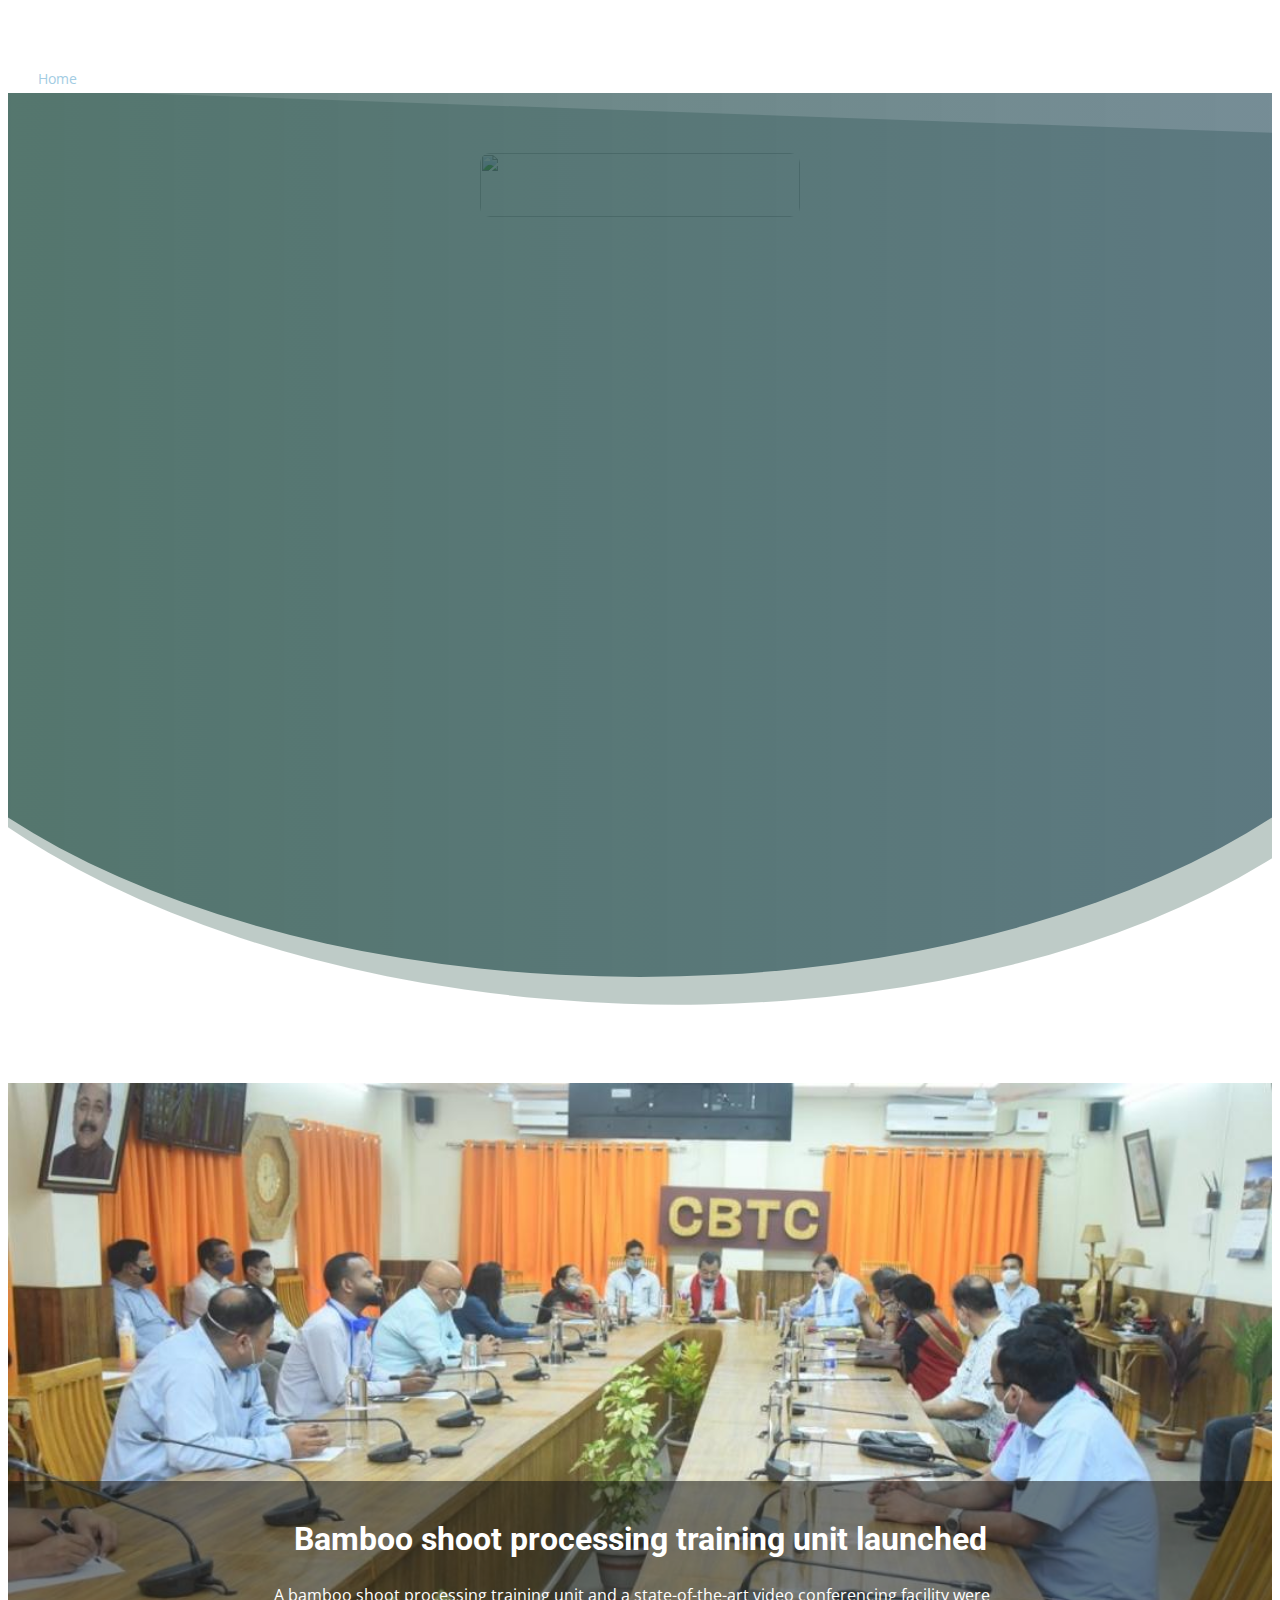
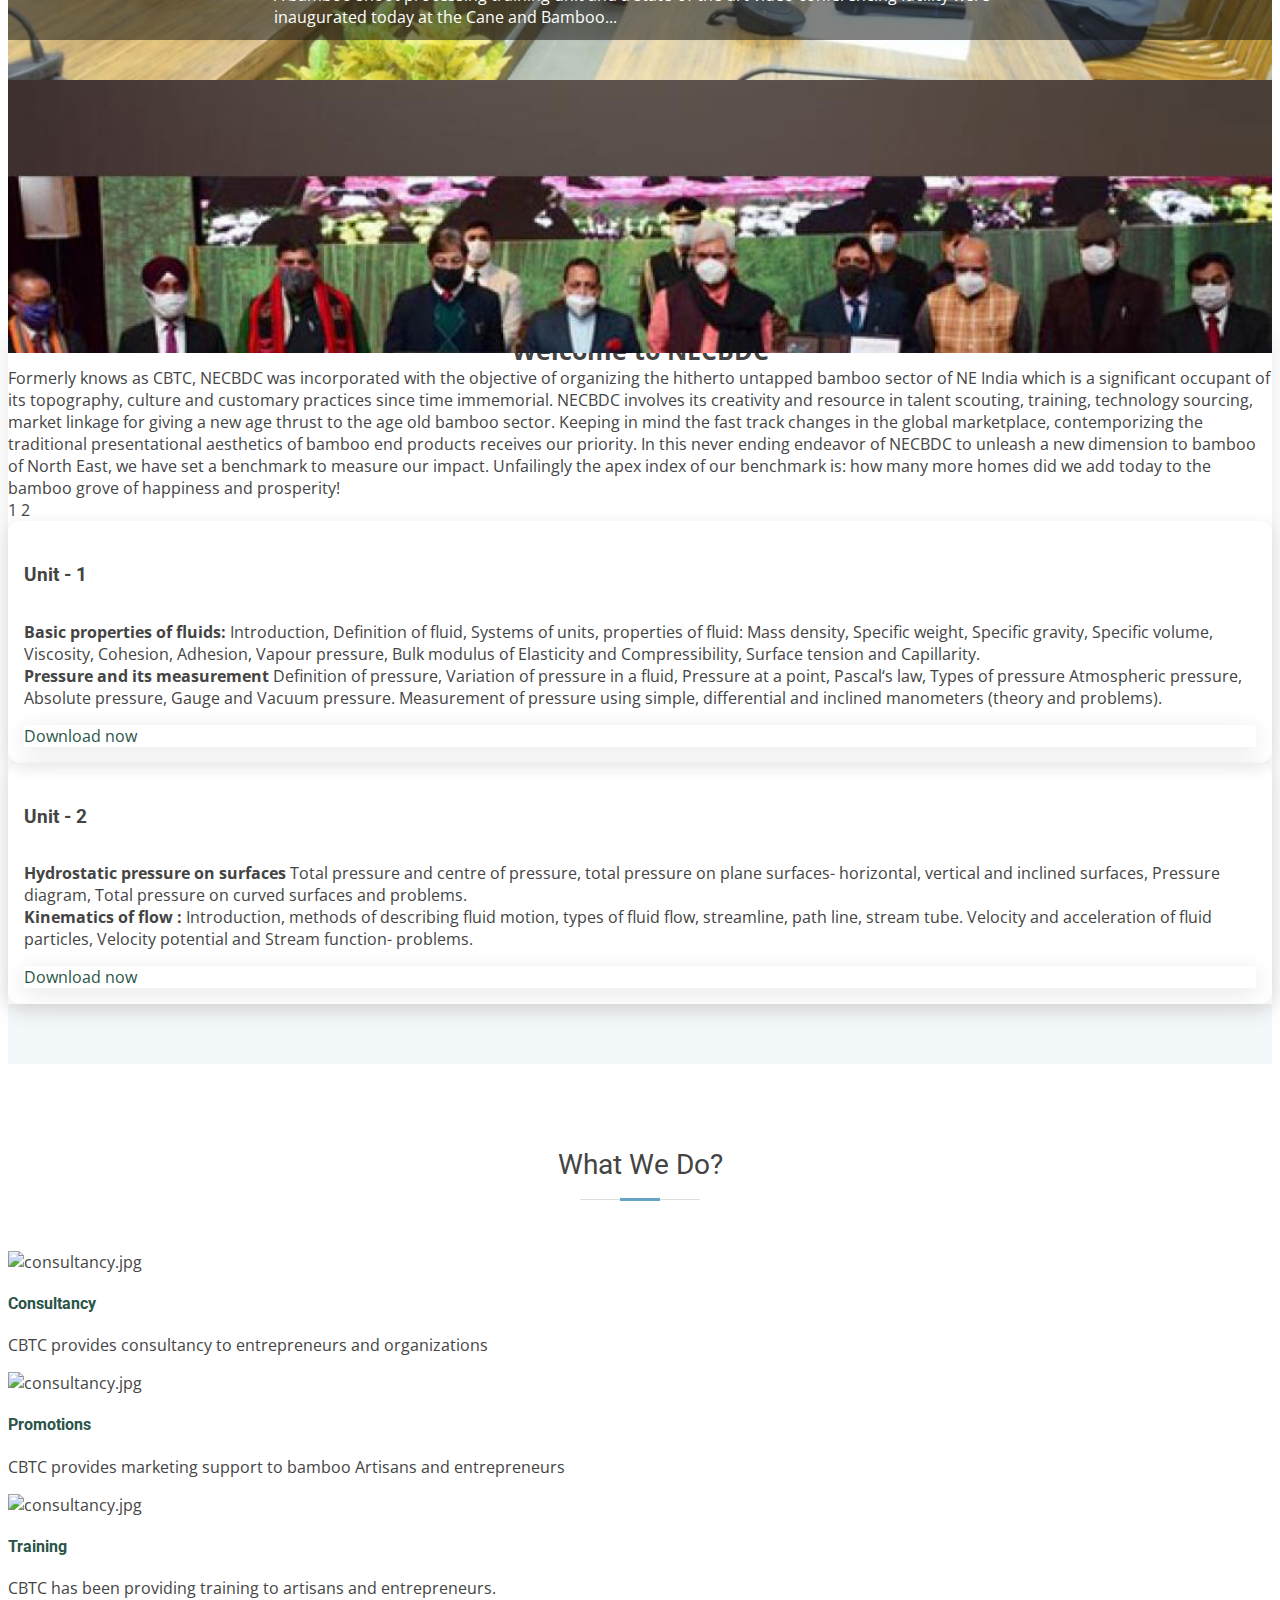
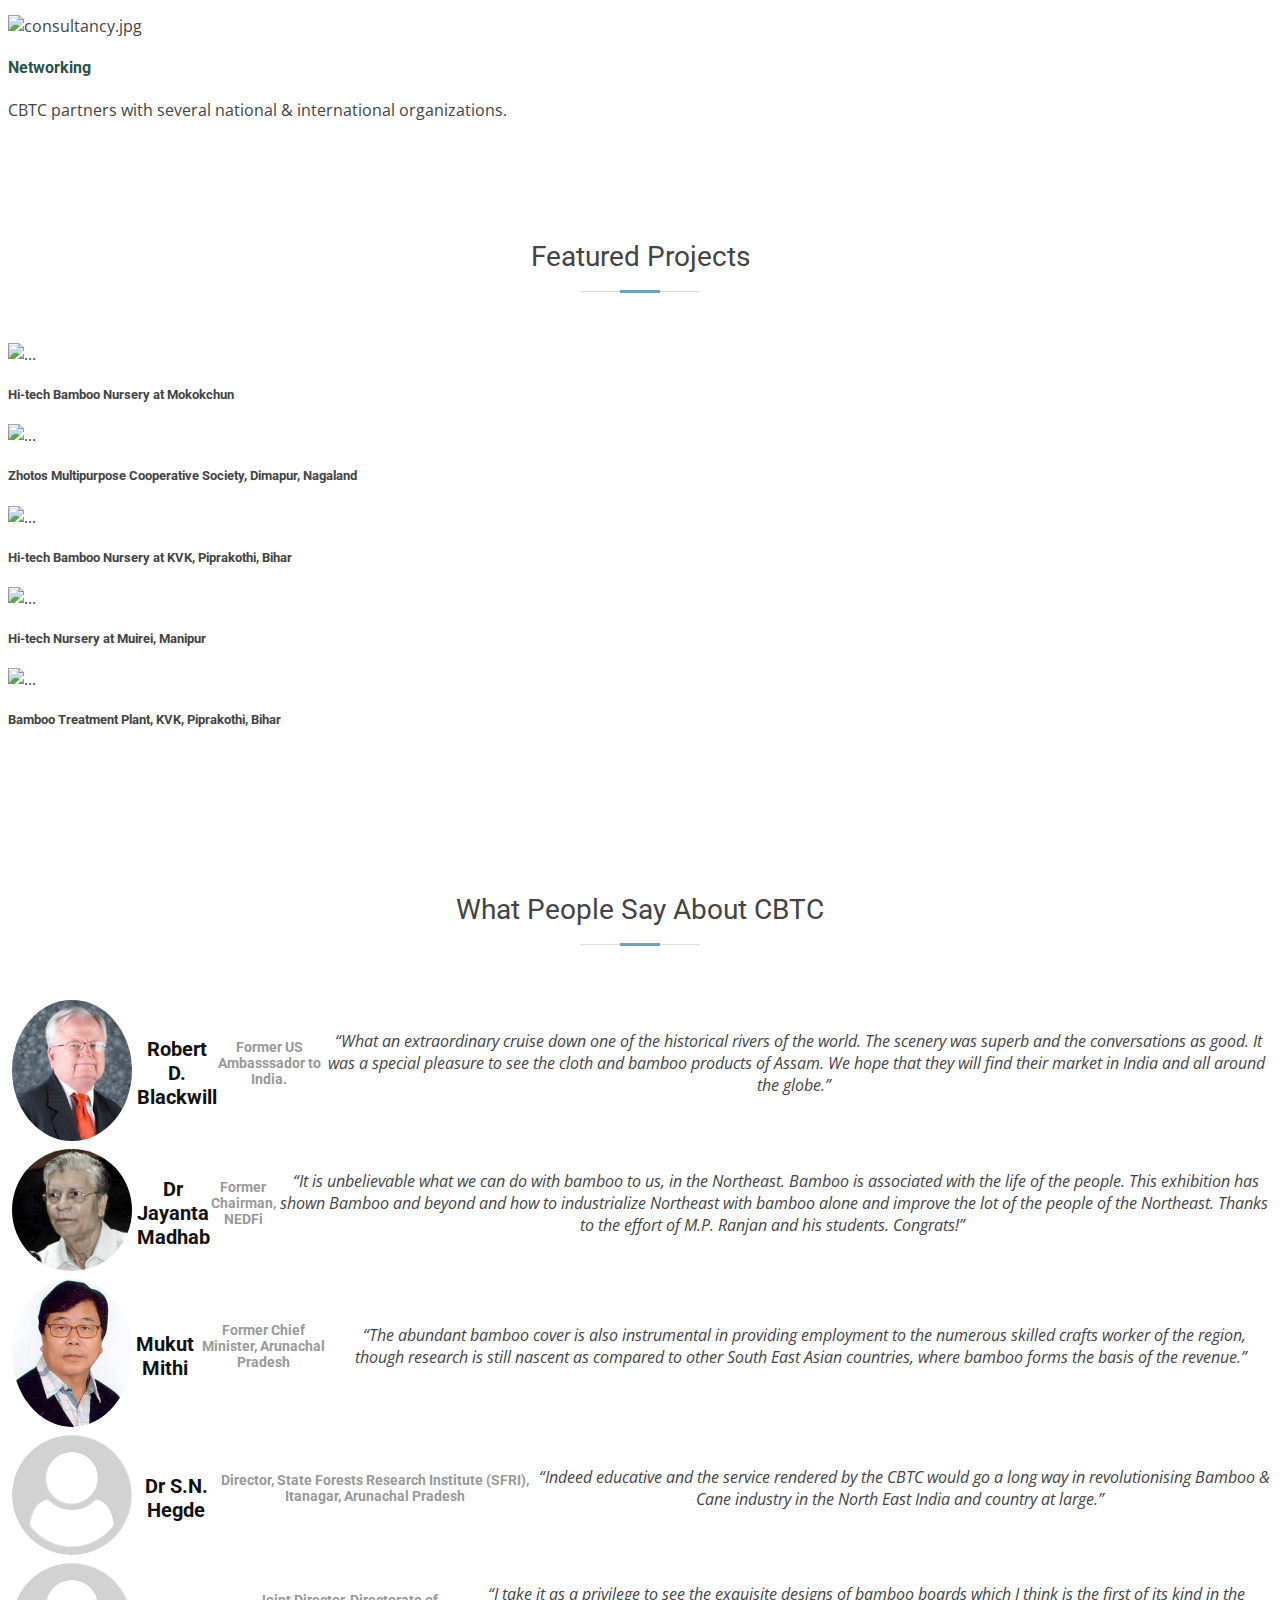
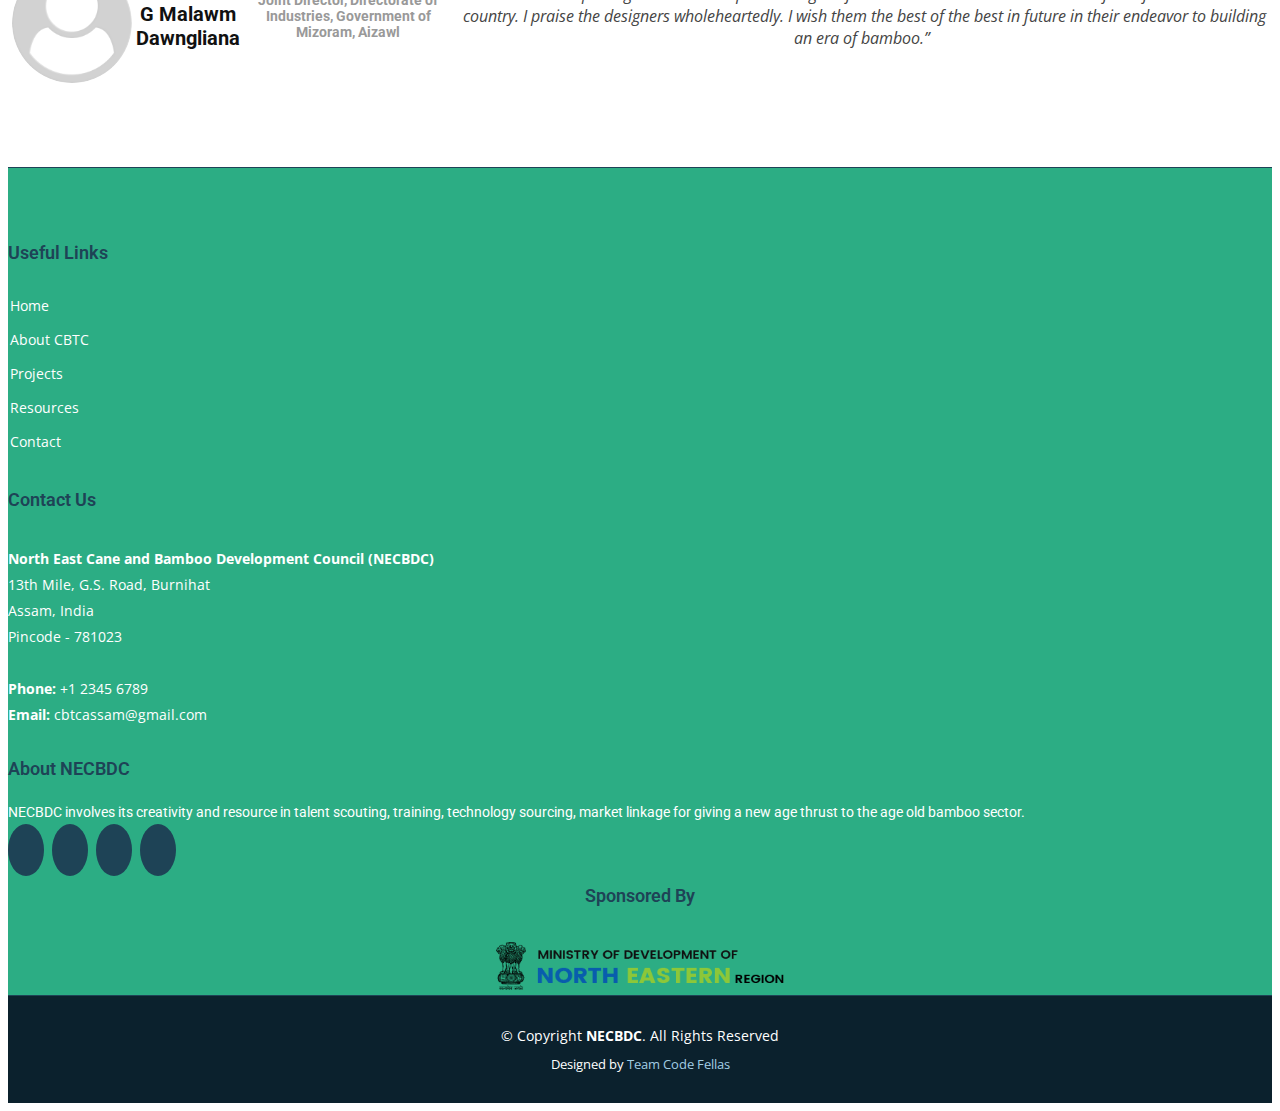
==== commit 847b96a8: "more-optimisation-logos" ====
--- a/index.html
+++ b/index.html
@@ -98,14 +98,18 @@
         data-bs-interval="5000"
       >
         <!-- Slide 1 -->
+
         <div class="carousel-item active">
           <div class="carousel-container">
+            <img id="nec" src="assets\img\logos\nec1.png" class="animate__animated animate__fadeInDown" alt="" />
+
             <h2 class="animate__animated animate__fadeInDown">
               Welcome To North East Cane and Bamboo Development Council
             </h2>
             <p class="animate__animated animate__fadeInUp">
               UNDER NORTH EASTERN COUNCIL, MINISTRY OF DONER
             </p>
+
             <!-- <a href="" class="btn-get-started animate__animated animate__fadeInUp">Read More</a> -->
           </div>
         </div>
@@ -129,6 +133,10 @@
       <a class="carousel-control-next" href="#heroCarousel" role="button" data-bs-slide="next">
         <span class="carousel-control-next-icon bx bx-chevron-right" aria-hidden="true"></span>
       </a>   -->
+      </div>
+
+      <div class="logos">
+        <img src="" alt="" />
       </div>
     </section>
     <!-- End Hero -->
@@ -138,7 +146,7 @@
           <div class="swiper-slide">
             <div class="discover__card swiper-slide">
               <img
-                src="assets/img/swiper-training.jpg"
+                src="assets/img/swiper/swiper-training.jpg"
                 alt="bamboo training image"
                 class="discover__img"
               />
@@ -154,10 +162,11 @@
               </div>
             </div>
           </div>
+
           <div class="swiper-slide">
             <div class="discover__card swiper-slide">
               <img
-                src="assets/img/swiper-promote.jpg"
+                src="assets/img/swiper/swiper-promote.jpg"
                 alt="bamboo promotion image"
                 class="discover__img"
               />
@@ -173,9 +182,41 @@
               </div>
             </div>
           </div>
-          <!-- <div class="swiper-slide">Slide 3</div>
-          <div class="swiper-slide">Slide 4</div>
-          <div class="swiper-slide">Slide 5</div> -->
+          <div class="swiper-slide">
+            <div class="discover__card swiper-slide">
+              <img
+                src="assets/img/swiper/swiper-certificate_TA_DA_distribution.jpg"
+                alt="bamboo training image"
+                class="discover__img"
+              />
+              <div class="discover__data">
+                <h2 class="discover__title">
+                  Certificate and TA DA Distribution
+                </h2>
+                <span class="discover__description">
+                  A bamboo shoot processing training unit and a state-of-the-art
+                  video conferencing facility were inaugurated today at the Cane
+                  and Bamboo...</span
+                >
+              </div>
+            </div>
+          </div>
+          <div class="swiper-slide">
+            <div class="swiper-slide">
+              <div class="discover__card swiper-slide">
+                <img
+                  src="assets/img/swiper/swiper-cbtc2.jpg"
+                  alt="bamboo training image"
+                  class="discover__img"
+                />
+                <div class="discover__data">
+                  <h2 class="discover__title">CBTC</h2>
+                  <span class="discover__description"> </span>
+                </div>
+              </div>
+            </div>
+          </div>
+          <!-- <div class="swiper-slide">Slide 5</div> -->
         </div>
         <div class="swiper-button-next"></div>
         <div class="swiper-button-prev"></div>
@@ -196,7 +237,7 @@
         <div class="container">
           <div class="row-fluid">
             <div
-              class="col-lg-6 video-box welcome-class p-5 clearfix block block-boxes span8 well block-boxes-simple"
+              class="col-lg-6 welcome-class p-5 clearfix block block-boxes span8 well block-boxes-simple"
             >
               <div class="content">
                 <div class="welcome">Welcome to NECBDC</div>
@@ -294,7 +335,9 @@
 
       <section class="services">
         <div class="container">
-          <div class="what" data-aos="fade-up">What We Do?</div>
+          <div class="section-title" data-aos="fade-up">
+            <h2>What We Do?</h2>
+          </div>
 
           <div class="row">
             <div
@@ -365,7 +408,7 @@
       <!-- ======= Features Section ======= -->
       <section class="features">
         <div class="container">
-          <div class="section-title">
+          <div class="section-title" data-aos="fade-up">
             <h2>Featured Projects</h2>
             <!-- <p>Magnam dolores commodi suscipit. Necessitatibus eius consequatur ex aliquid fuga eum quidem. Sit sint consectetur velit. Quisquam quos quisquam cupiditate. Et nemo qui impedit suscipit alias ea. Quia fugiat sit in iste officiis commodi quidem hic quas.</p> -->
           </div>
@@ -374,7 +417,8 @@
               class="row row-cols-1 row-cols-sm-2 row-cols-md-3 row-cols-lg-4 row-cols-xl-5"
             >
               <div class="col mb-4">
-                <div class="card">
+                <div class="card" data-aos="fade-up"
+                data-aos-delay="200">
                   <img
                     src="assets/img/project 1.jpg"
                     class="card-img-top"
@@ -389,7 +433,8 @@
                 </div>
               </div>
               <div class="col mb-4">
-                <div class="card">
+                <div class="card" data-aos="fade-up"
+                data-aos-delay="200">
                   <img
                     src="assets/img/project2.jpg"
                     class="card-img-top"
@@ -404,7 +449,8 @@
                 </div>
               </div>
               <div class="col mb-4">
-                <div class="card">
+                <div class="card" data-aos="fade-up"
+                data-aos-delay="200">
                   <img
                     src="assets/img/project3.jpg"
                     class="card-img-top"
@@ -419,7 +465,8 @@
                 </div>
               </div>
               <div class="col mb-4">
-                <div class="card">
+                <div class="card" data-aos="fade-up"
+                data-aos-delay="200">
                   <img
                     src="assets/img/project4.jpg"
                     class="card-img-top"
@@ -434,7 +481,8 @@
                 </div>
               </div>
               <div class="col mb-4">
-                <div class="card">
+                <div class="card" data-aos="fade-up"
+                data-aos-delay="200">
                   <img
                     src="assets/img/project5.jpeg"
                     class="card-img-top"
@@ -518,7 +566,10 @@
               <h4>Former Chief Minister, Arunachal Pradesh</h4>
               <p>
                 <i class="bx bxs-quote-alt-left quote-icon-left"></i>
-                “The abundant bamboo cover is also instrumental in providing employment to the numerous skilled crafts worker of the region, though research is still nascent as compared to other South East Asian countries, where bamboo forms the basis of the revenue.”
+                “The abundant bamboo cover is also instrumental in providing
+                employment to the numerous skilled crafts worker of the region,
+                though research is still nascent as compared to other South East
+                Asian countries, where bamboo forms the basis of the revenue.”
                 <i class="bx bxs-quote-alt-right quote-icon-right"></i>
               </p>
             </div>
@@ -659,6 +710,17 @@
                 <a href="#" class="linkedin"><i class="bx bxl-linkedin"></i></a>
               </div>
             </div>
+            <div class="sponsor-logos">
+              <h4>Sponsored By</h4>
+              <div class="logos">
+                <img
+                  id="mdoner"
+                  src="assets\img\logos\mdoner.png"
+                  alt="mdoner-image"
+                />
+                <!-- <img id="nec" src="assets\img\logos\nec1.png" alt=""> -->
+              </div>
+            </div>
           </div>
         </div>
       </div>
--- a/assets/css/style.css
+++ b/assets/css/style.css
@@ -97,7 +97,7 @@
 }
 
 #main {
-  margin-top: 80px;
+  margin-top: -5rem;
 }
 
 /*--------------------------------------------------------------
@@ -322,7 +322,7 @@
   top: 0;
   width: 130%;
   height: 95%;
-  background: linear-gradient(to right, rgba(41 84 71), rgba(30, 67, 86, 0.6)), url("../img/bamboo.jpg") center top no-repeat;
+  background: linear-gradient(to right, rgba(41, 84, 71, 0.717), rgba(30, 67, 86, 0.6)), url("../img/bamboo.jpg") center top no-repeat;
   z-index: 0;
   border-radius: 0 0 50% 50%;
   transform: translateX(-50%) rotate(0deg);
@@ -768,10 +768,12 @@
 /*--------------------------------------------------------------
 # Why Us
 --------------------------------------------------------------*/
+
 .why-us .container {
   box-shadow: 0 5px 25px 0 rgba(214, 215, 216, 0.6);
   background: #fff;
 }
+
 
 
 
@@ -2499,4 +2501,45 @@
   width: 100%;
   height: 90%;
   object-fit: cover;
+}
+
+/* sponsor logos */
+.sponsor-logos {
+  margin-top: -25px;
+  /* display: flex; */
+  text-align: center;
+}
+
+.logos {
+  display: flex;
+  flex-direction: row;
+  /* align-items: center; */
+  justify-content: center;
+  flex-wrap: wrap;
+  margin-bottom: 5px;
+
+
+}
+
+.sponsor-logos #mdoner {
+  width: 18rem;
+  height: 3rem;
+  border-radius: 2px;
+}
+
+/* .sponsor-logos #nec {
+  position: relative;
+  width: 15rem;
+  height: 3rem;
+  left: 5px;
+  border-radius: 2px;
+
+} */
+
+/* logo at start  */
+#nec{
+  width: 20rem;
+  height: 4rem;
+  border-radius: 10px;
+  margin-bottom: 2rem ;
 }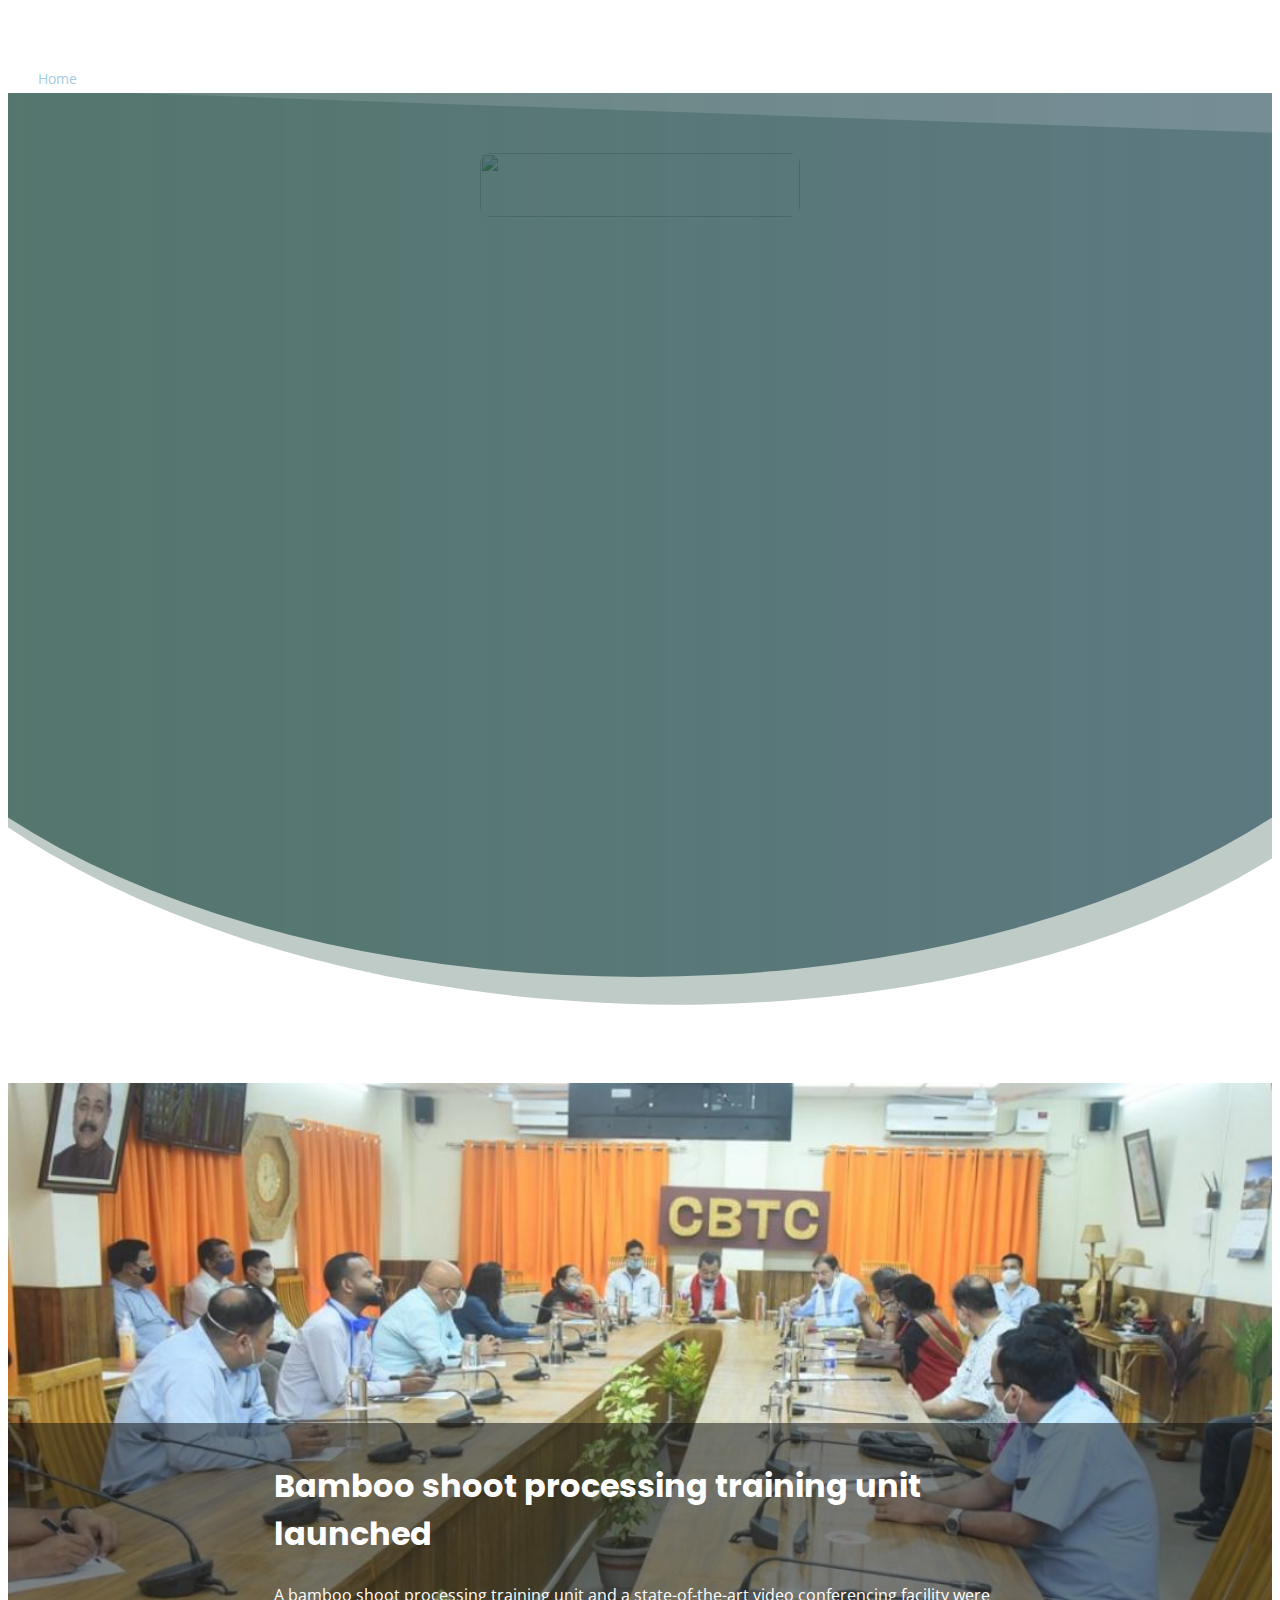
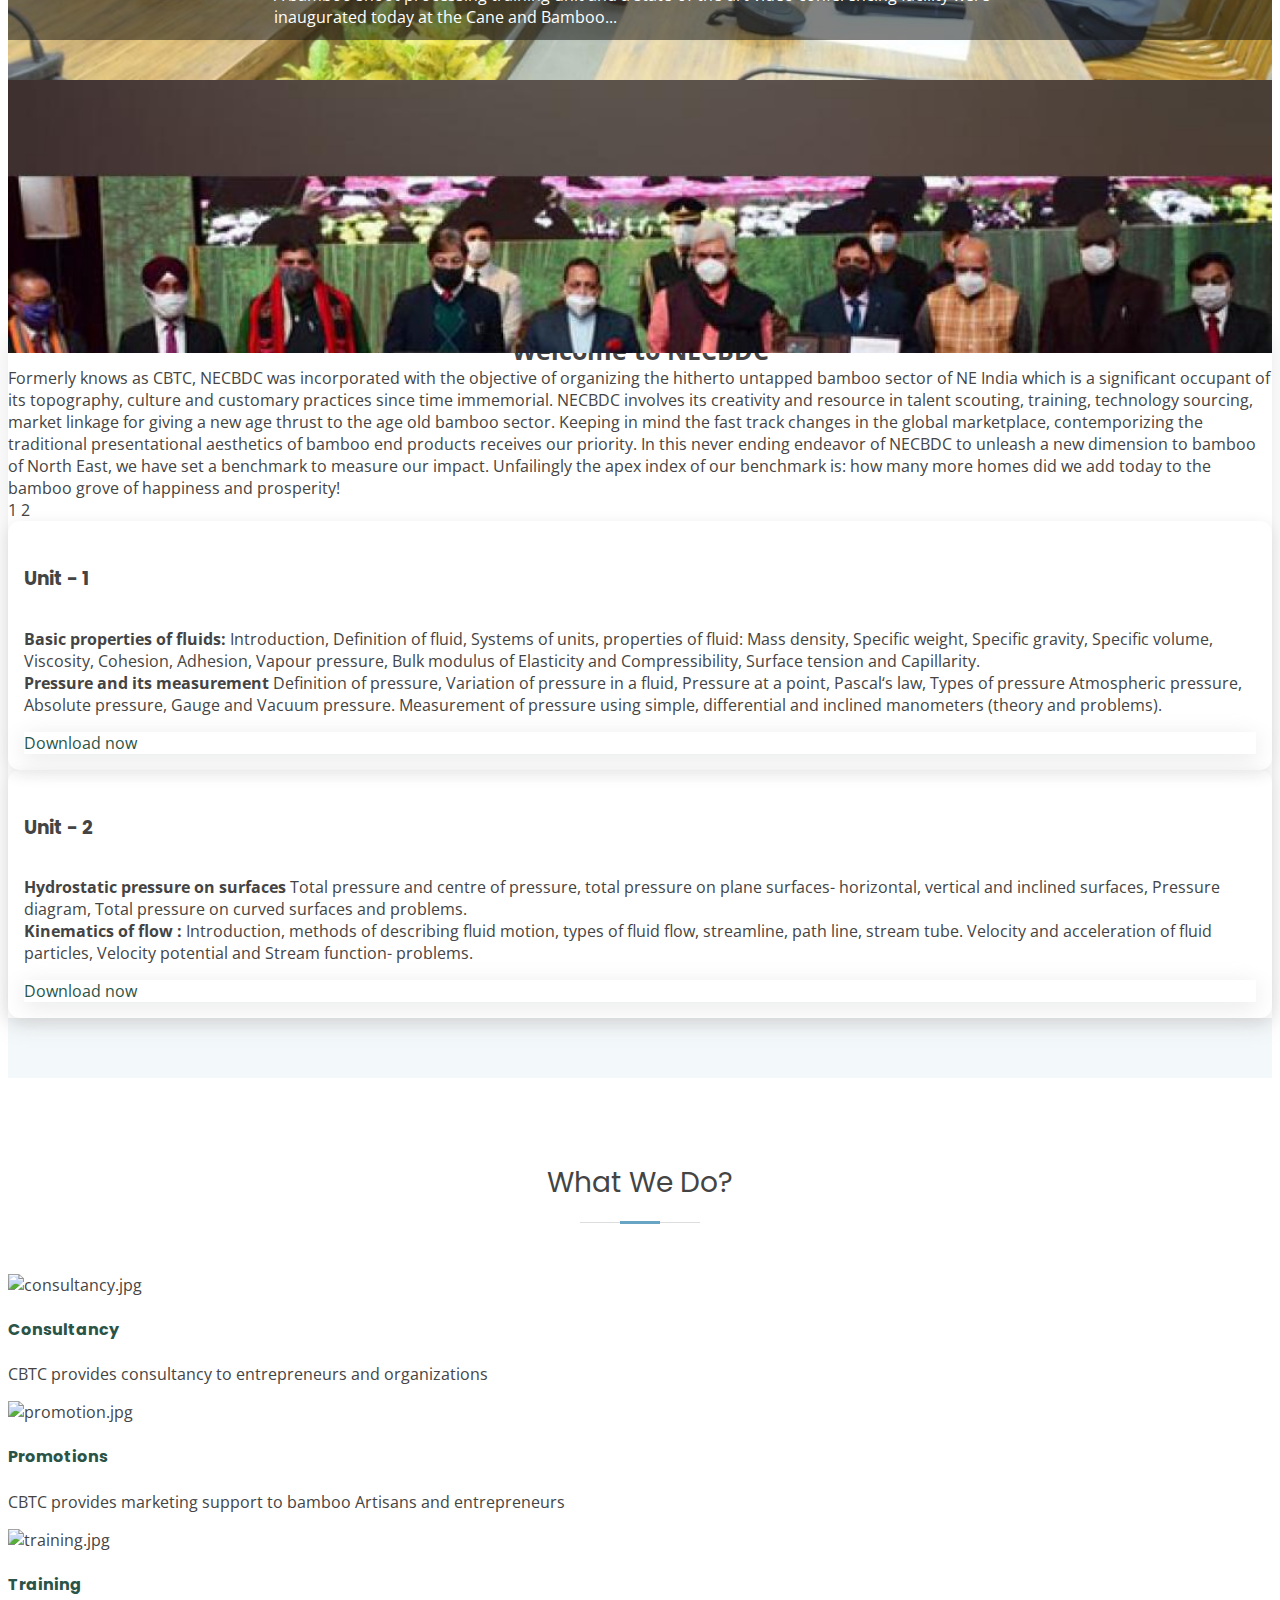
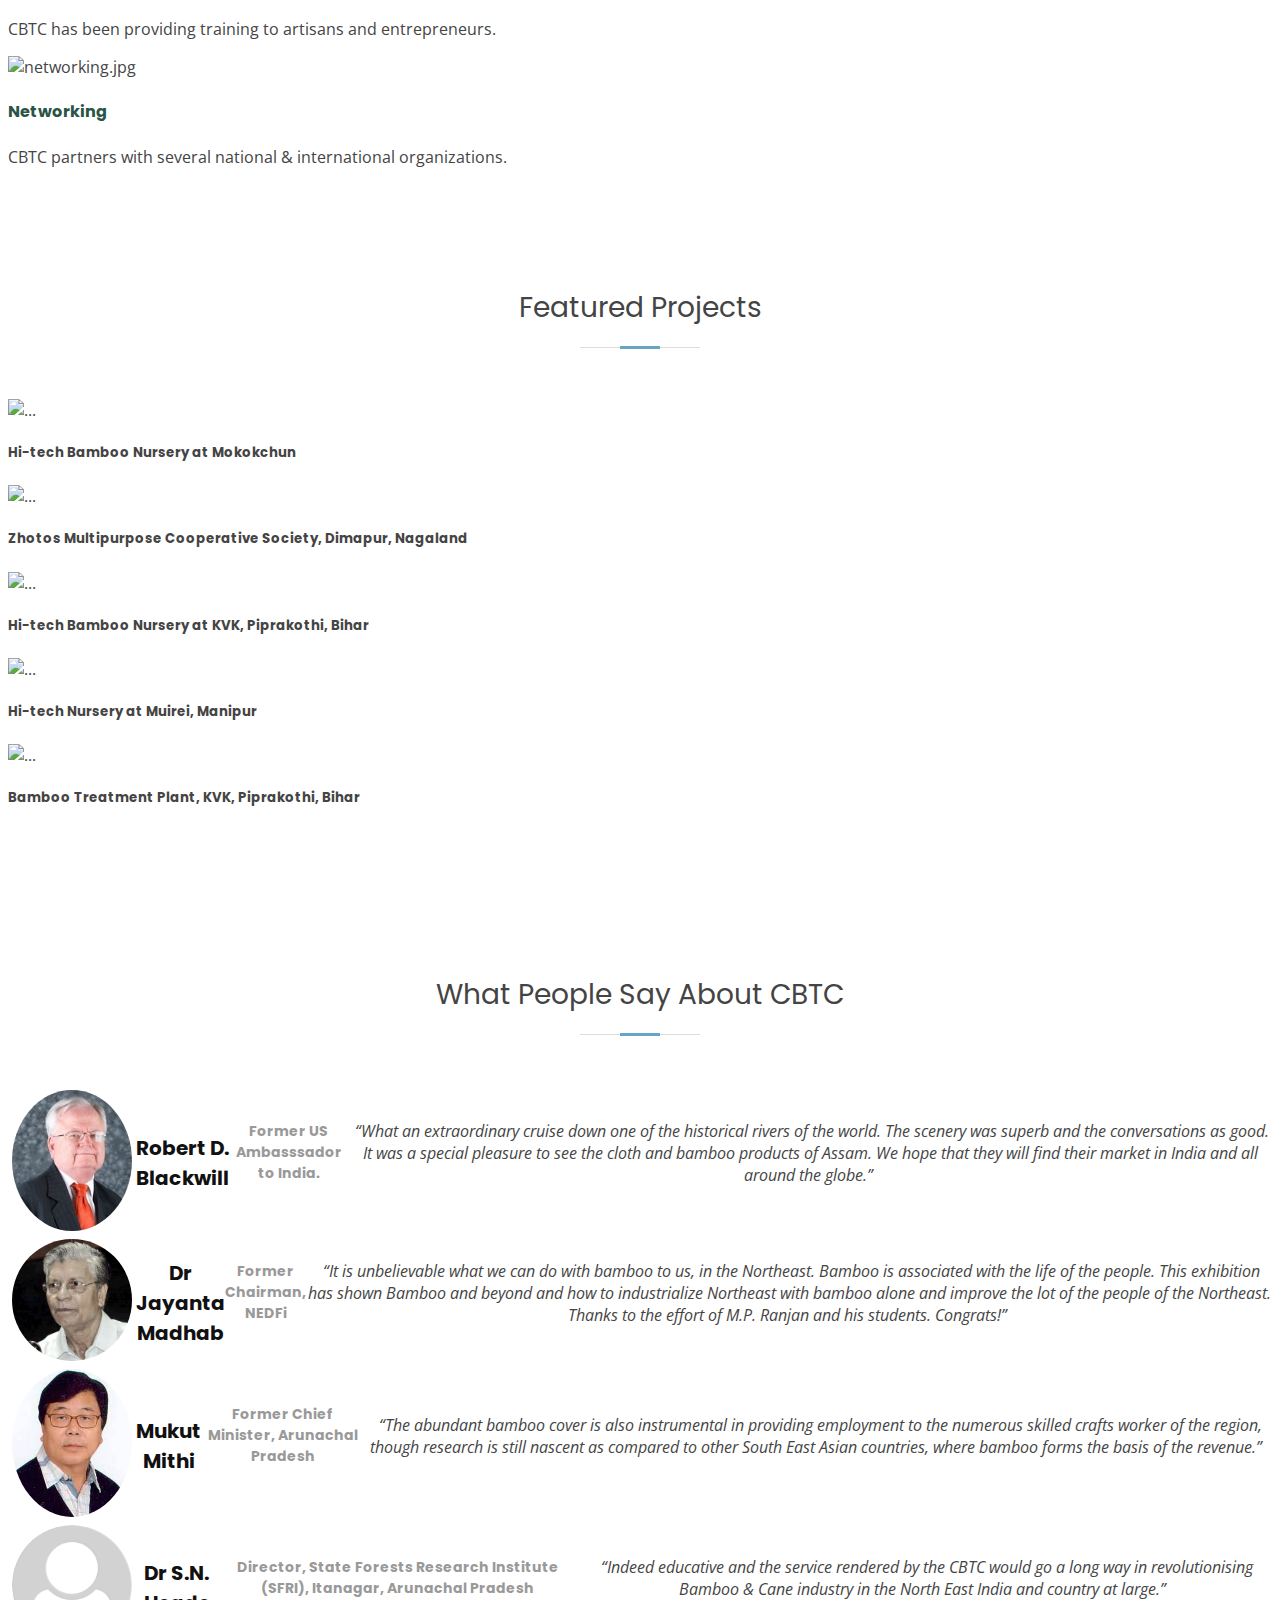
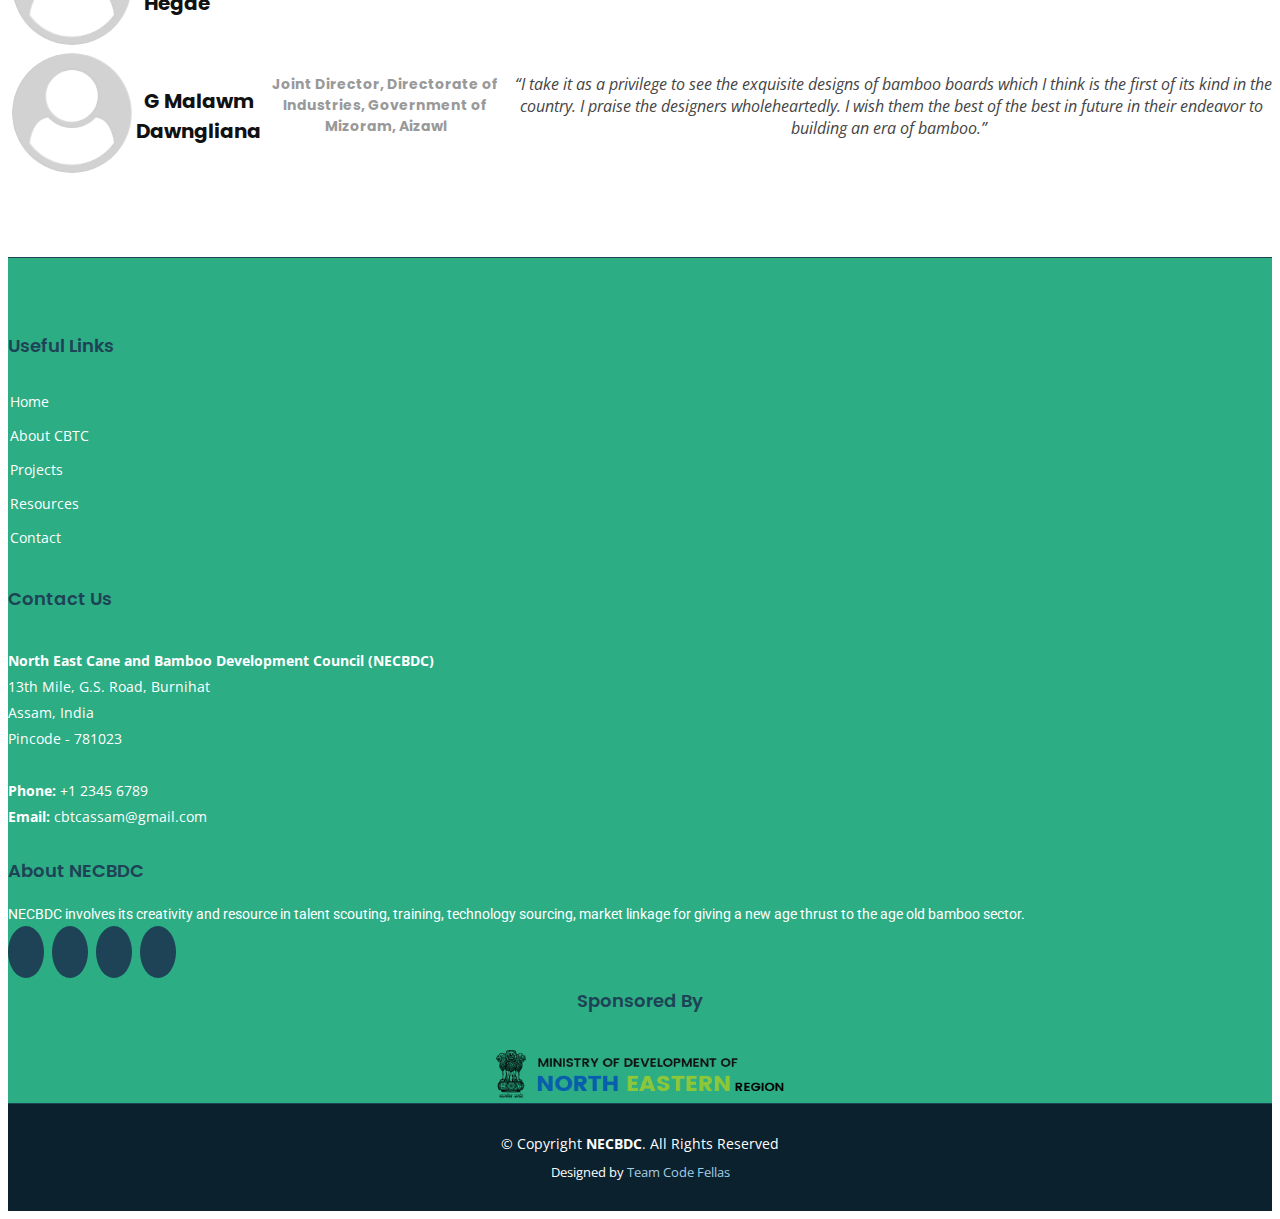
==== commit 5f05ca7b: "font-changed" ====
--- a/index.html
+++ b/index.html
@@ -17,8 +17,9 @@
     <!-- Google Fonts -->
     <link
       href="https://fonts.googleapis.com/css?family=Open+Sans:300,300i,400,400i,600,600i,700,700i|Roboto:300,300i,400,400i,500,500i,700,700i&display=swap"
-      rel="stylesheet"
-    />
+      rel="stylesheet"/>
+    <link href="https://fonts.googleapis.com/css2?family=Poppins:wght@500&family=Public+Sans&display=swap" rel="stylesheet"> 
+    <link href="https://fonts.googleapis.com/css2?family=Josefin+Sans&display=swap" rel="stylesheet"> 
 
     <!-- Vendor CSS Files -->
     <link href="assets/vendor/animate.css/animate.min.css" rel="stylesheet" />
@@ -347,7 +348,7 @@
               <div class="icon-box icon-box-pink">
                 <div class="icon"><i class=""></i></div>
                 <img src="assets\img\consultancy.jpg" alt="consultancy.jpg" />
-                <h4 class="title"><a href="">Consultancy</a></h4>
+                <h4 class="title" ><a href="">Consultancy</a></h4>
                 <p class="description">
                   CBTC provides consultancy to entrepreneurs and organizations
                 </p>
@@ -361,7 +362,7 @@
             >
               <div class="icon-box icon-box-cyan">
                 <div class="icon"><i class=""></i></div>
-                <img src="assets\img\promotion.jpg" alt="consultancy.jpg" />
+                <img src="assets\img\promotion.jpg" alt="promotion.jpg" />
                 <h4 class="title"><a href="">Promotions</a></h4>
                 <p class="description">
                   CBTC provides marketing support to bamboo Artisans and
@@ -377,7 +378,7 @@
             >
               <div class="icon-box icon-box-green">
                 <div class="icon"><i class=""></i></div>
-                <img src="assets\img\training.jpg" alt="consultancy.jpg" />
+                <img src="assets\img\training.jpg" alt="training.jpg" />
                 <h4 class="title"><a href="">Training</a></h4>
                 <p class="description">
                   CBTC has been providing training to artisans and
@@ -393,7 +394,7 @@
             >
               <div class="icon-box icon-box-blue">
                 <div class="icon"><i class=""></i></div>
-                <img src="assets\img\networking.jpg" alt="consultancy.jpg" />
+                <img src="assets\img\networking.jpg" alt="networking.jpg" />
                 <h4 class="title"><a href="">Networking</a></h4>
                 <p class="description">
                   CBTC partners with several national & international
--- a/assets/css/style.css
+++ b/assets/css/style.css
@@ -17,7 +17,7 @@
 }
 
 h1, h2, h3, h4, h5, h6, .font-primary {
-  font-family: "Roboto", sans-serif;
+  font-family: "Poppins", sans-serif;
 }
 
 /*--------------------------------------------------------------
@@ -686,6 +686,10 @@
 --------------------------------------------------------------*/
 .services {
   padding-bottom: 20px;
+}
+
+.services .title a {
+  /* make text center later*/
 }
 
 /* .services .icon-box {
@@ -2537,9 +2541,9 @@
 } */
 
 /* logo at start  */
-#nec{
+#nec {
   width: 20rem;
   height: 4rem;
   border-radius: 10px;
-  margin-bottom: 2rem ;
+  margin-bottom: 2rem;
 }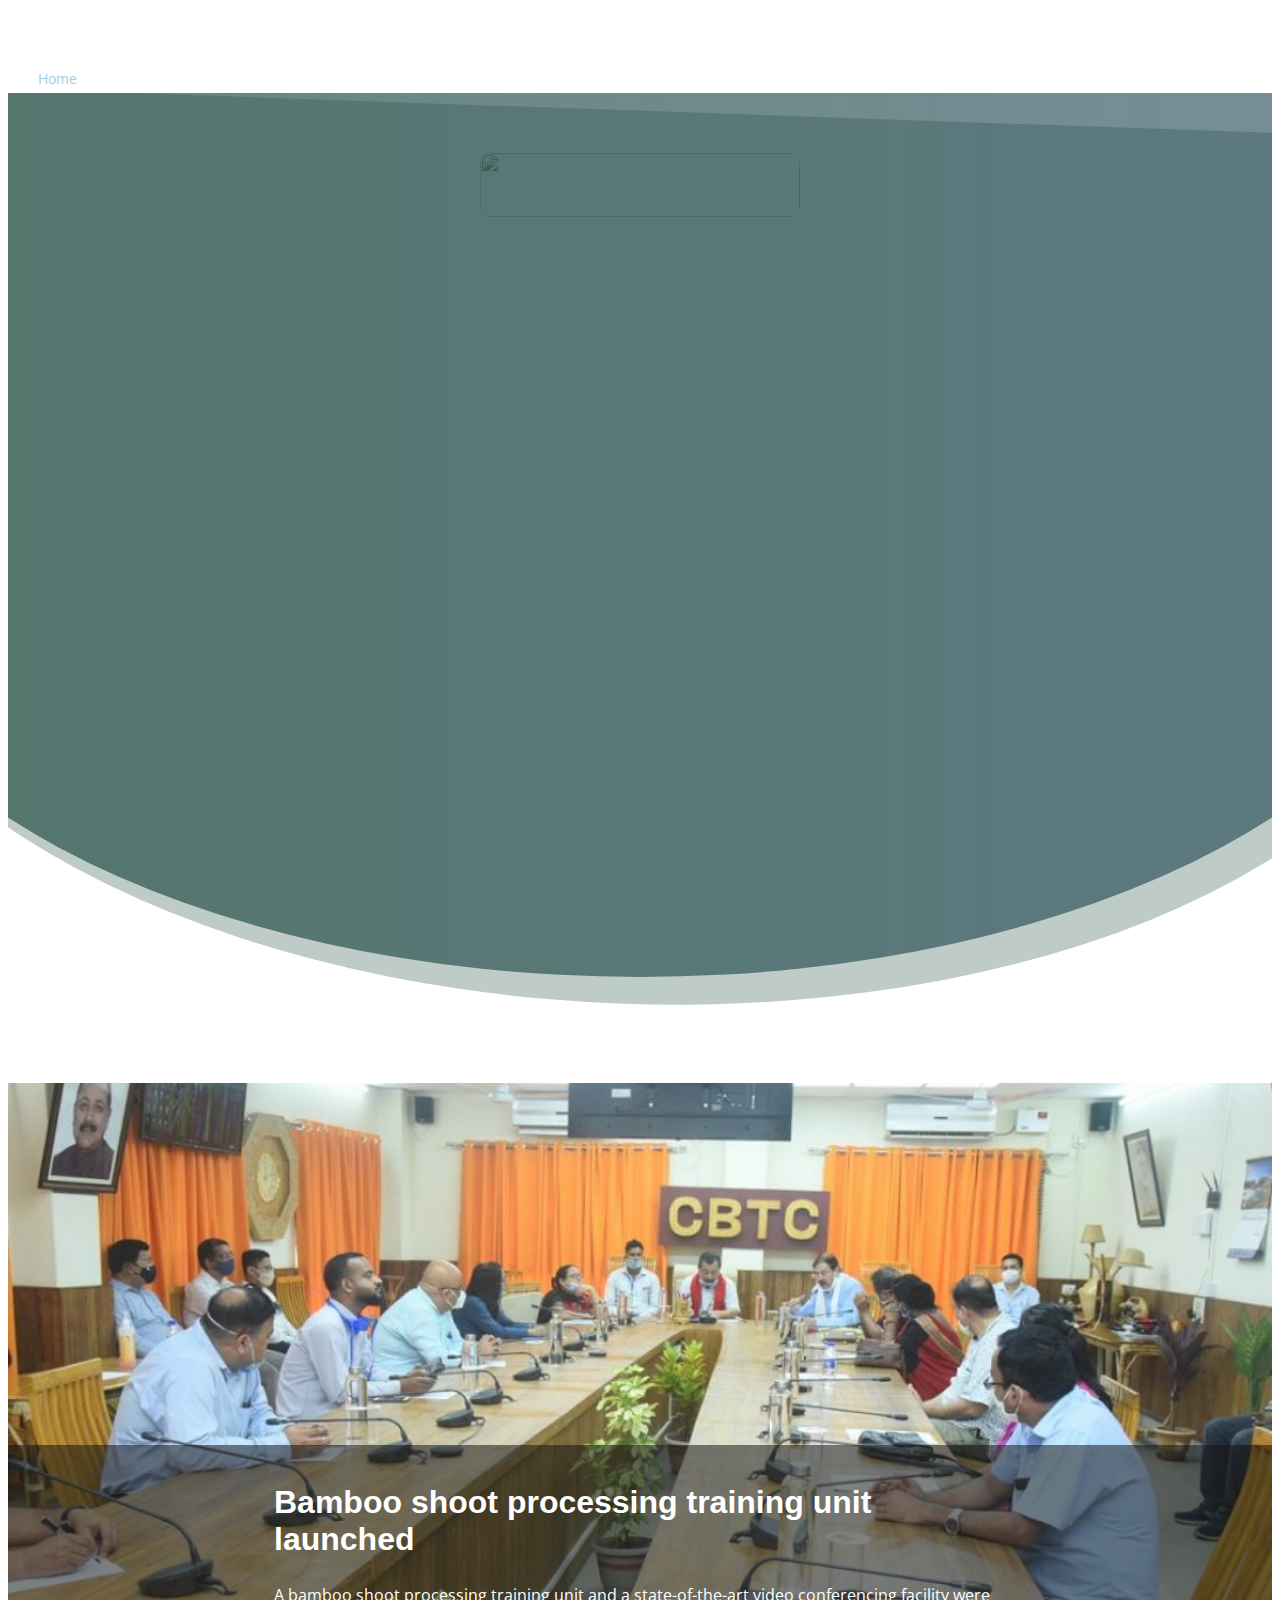
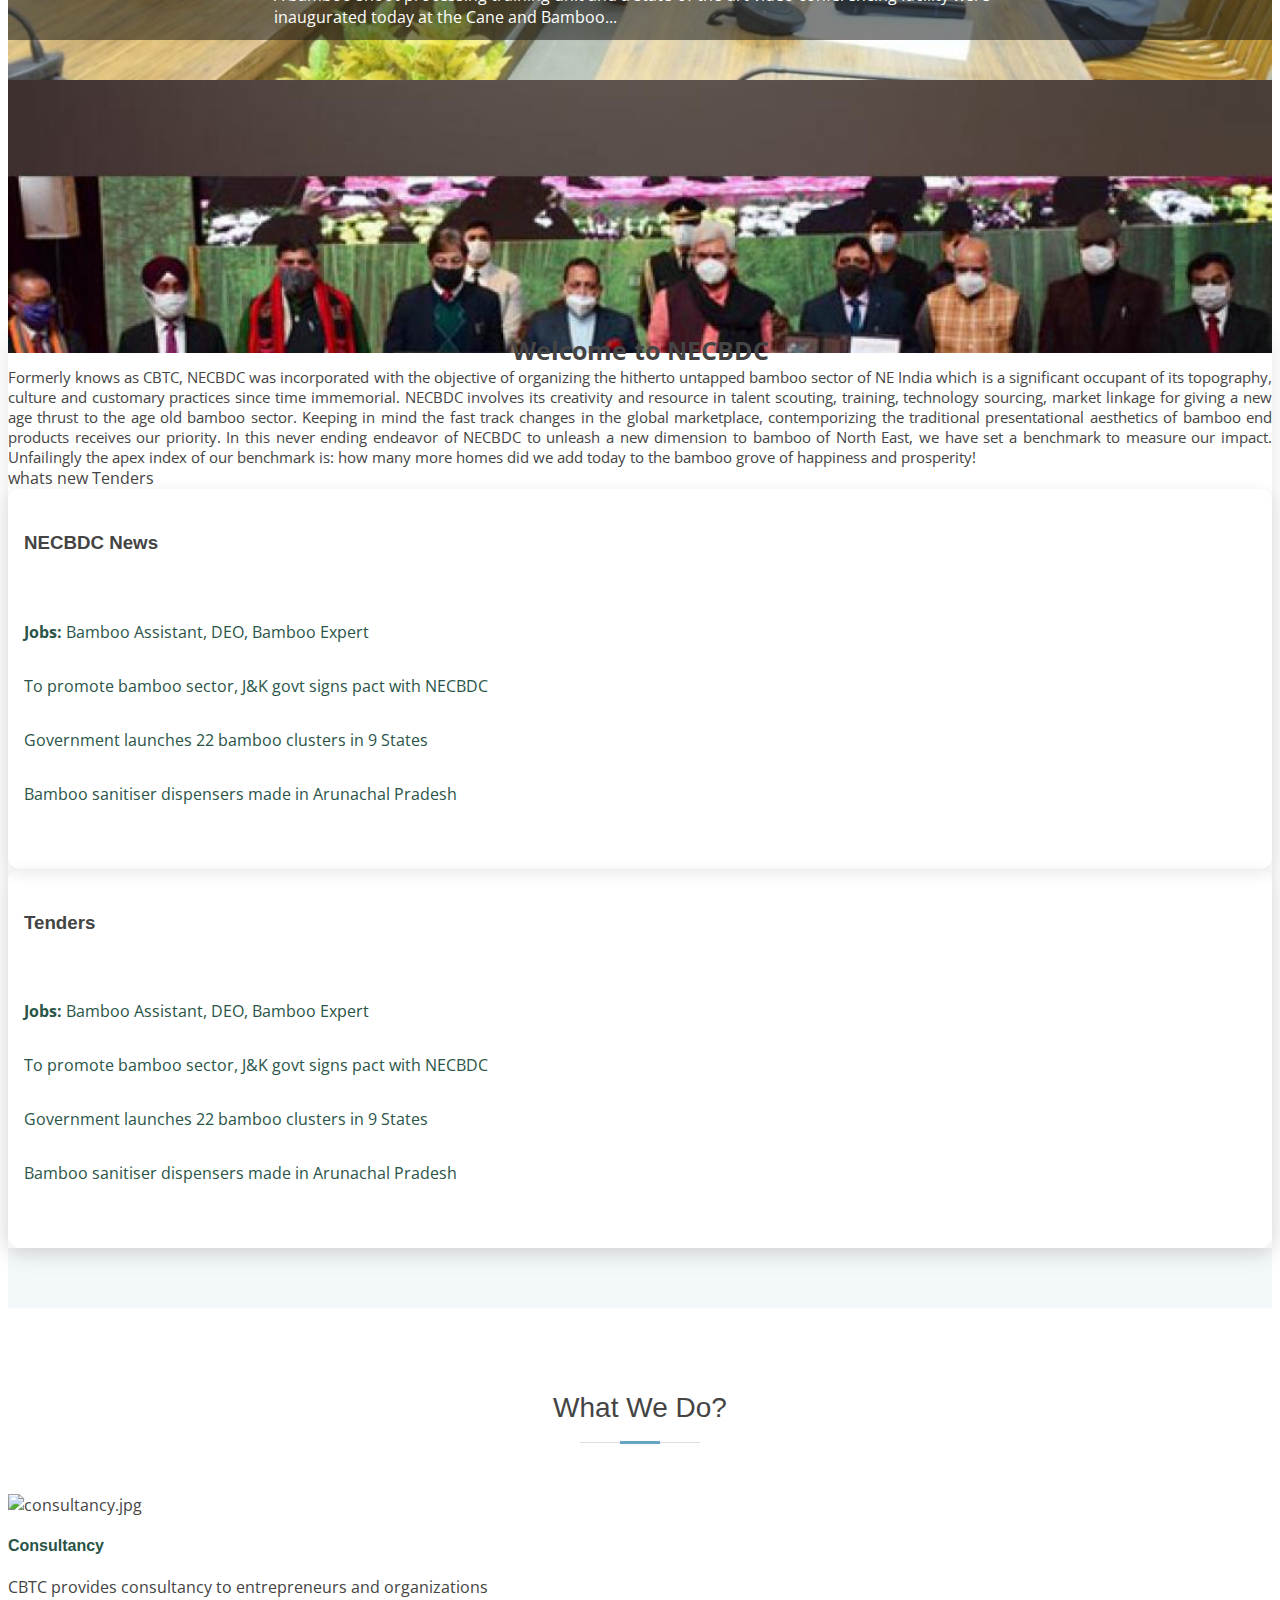
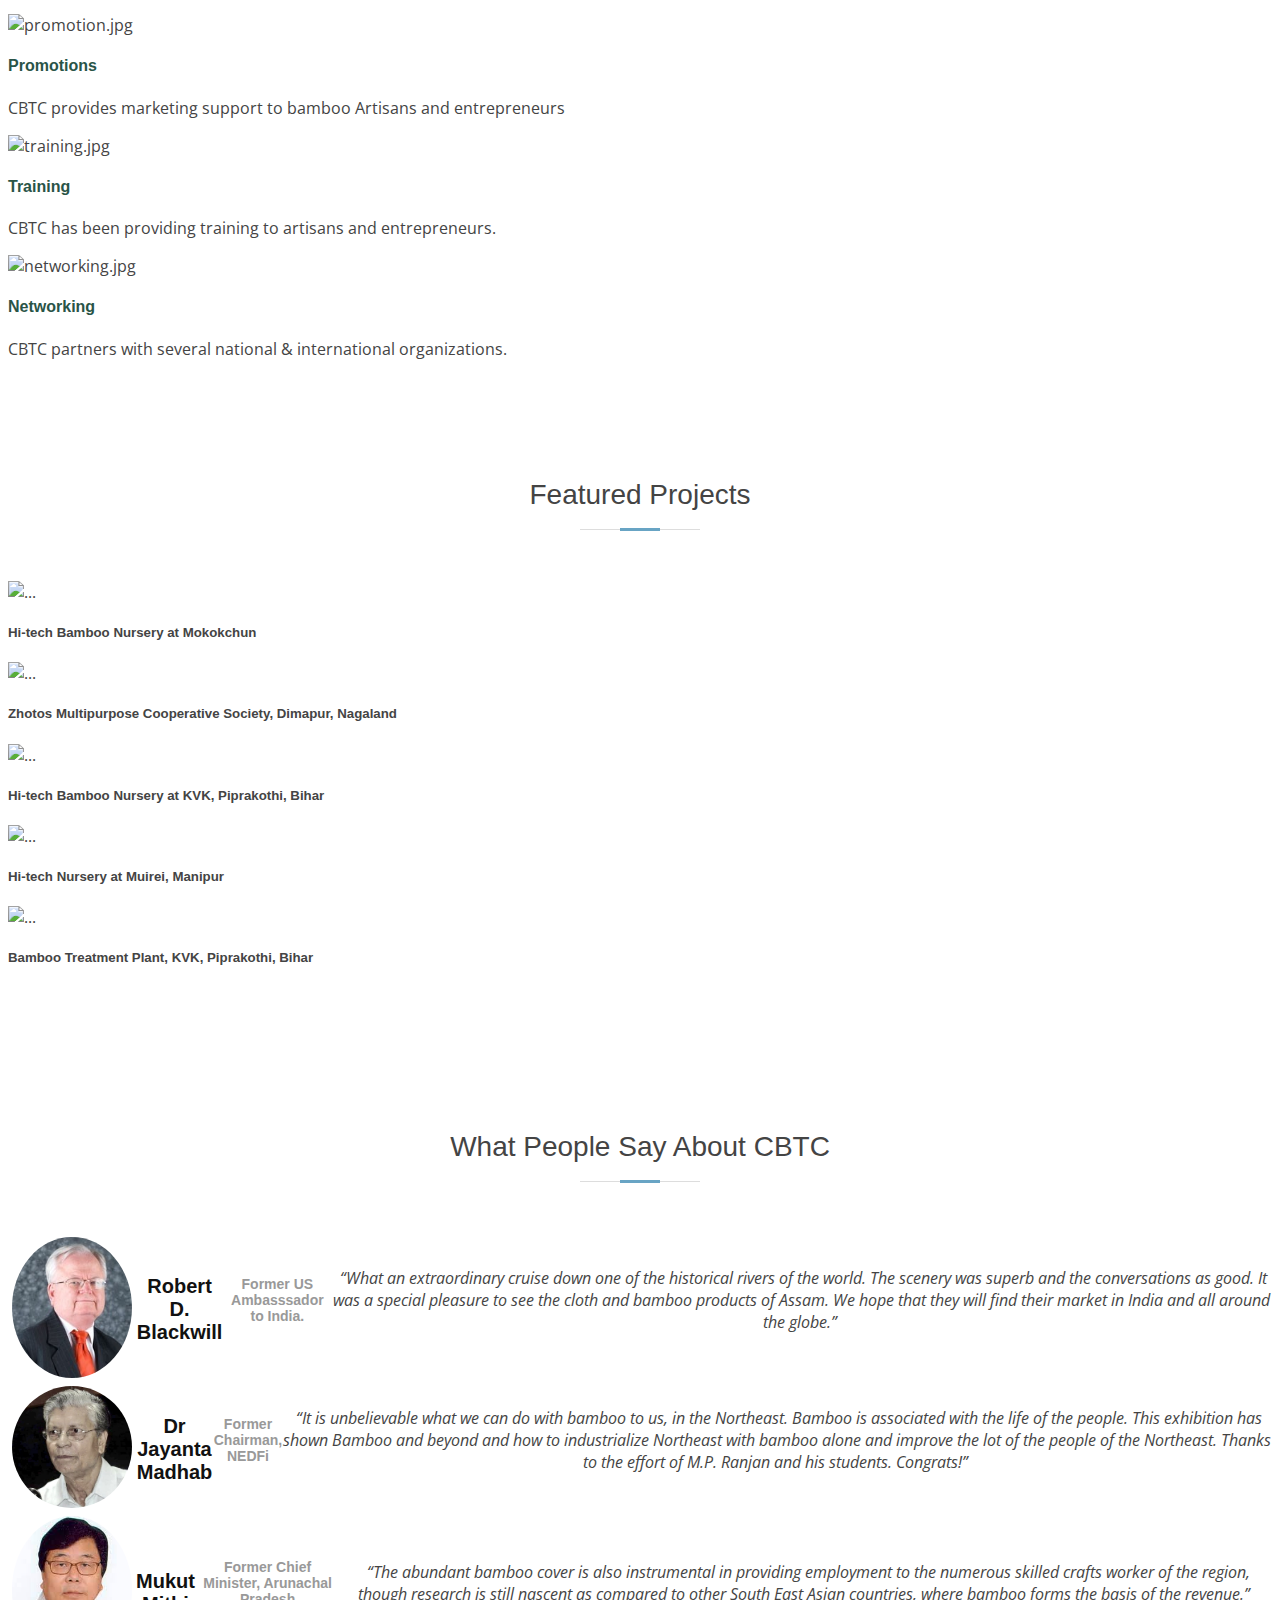
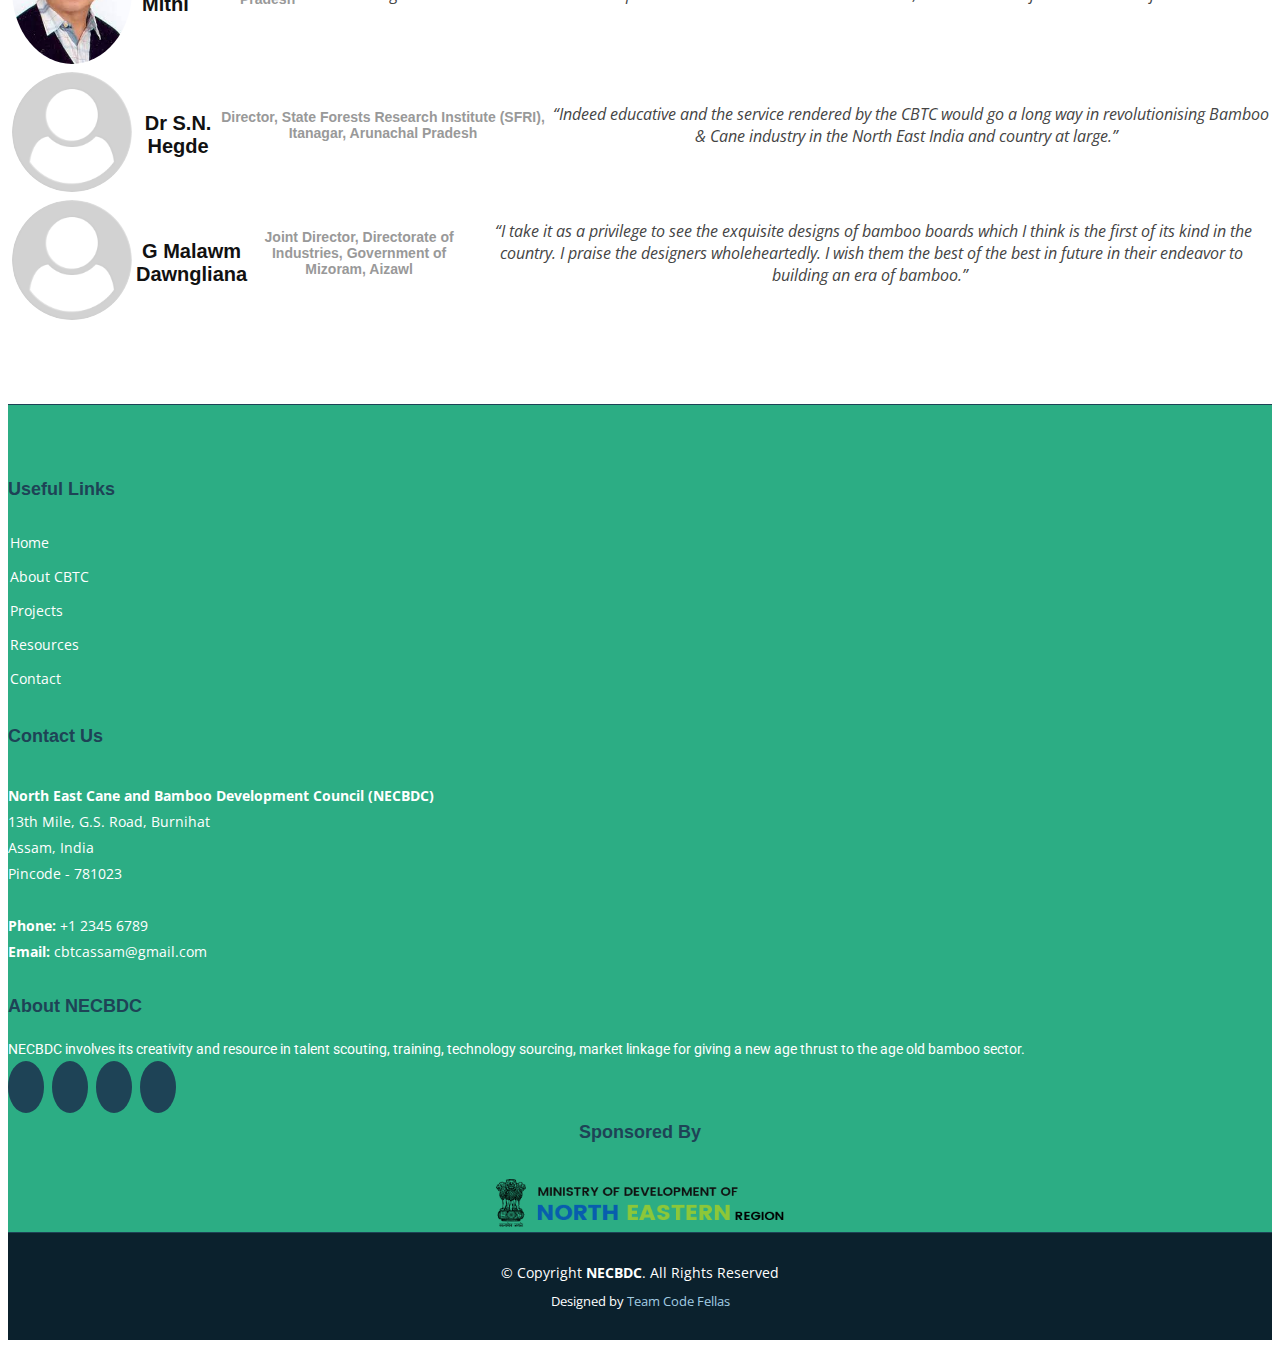
==== commit b3a8850d: "Merge branch 'master' of https://github.com/dhirajinchalkaranji/codefellas" ====
--- a/index.html
+++ b/index.html
@@ -17,26 +17,15 @@
     <!-- Google Fonts -->
     <link
       href="https://fonts.googleapis.com/css?family=Open+Sans:300,300i,400,400i,600,600i,700,700i|Roboto:300,300i,400,400i,500,500i,700,700i&display=swap"
-      rel="stylesheet"/>
-    <link href="https://fonts.googleapis.com/css2?family=Poppins:wght@500&family=Public+Sans&display=swap" rel="stylesheet"> 
-    <link href="https://fonts.googleapis.com/css2?family=Josefin+Sans&display=swap" rel="stylesheet"> 
+      rel="stylesheet" />
 
     <!-- Vendor CSS Files -->
     <link href="assets/vendor/animate.css/animate.min.css" rel="stylesheet" />
     <link href="assets/vendor/aos/aos.css" rel="stylesheet" />
-    <link
-      href="assets/vendor/bootstrap/css/bootstrap.min.css"
-      rel="stylesheet"
-    />
-    <link
-      href="assets/vendor/bootstrap-icons/bootstrap-icons.css"
-      rel="stylesheet"
-    />
+    <link href="assets/vendor/bootstrap/css/bootstrap.min.css" rel="stylesheet" />
+    <link href="assets/vendor/bootstrap-icons/bootstrap-icons.css" rel="stylesheet" />
     <link href="assets/vendor/boxicons/css/boxicons.min.css" rel="stylesheet" />
-    <link
-      href="assets/vendor/glightbox/css/glightbox.min.css"
-      rel="stylesheet"
-    />
+    <link href="assets/vendor/glightbox/css/glightbox.min.css" rel="stylesheet" />
     <link href="assets/vendor/swiper/swiper-bundle.min.css" rel="stylesheet" />
 
     <!-- Template Main CSS File -->
@@ -45,10 +34,9 @@
 
   <body>
     <!-- ======= Header ======= -->
-    <header
-      id="header"
-      class="fixed-top d-flex align-items-center header-transparent"
-    >
+
+    <header id="header" class="fixed-top d-flex align-items-center header-transparent">
+
       <div class="container d-flex justify-content-between align-items-center">
         <div class="logo">
           <h1 class="text-light">
@@ -63,9 +51,7 @@
           <ul>
             <li><a class="active" href="index.html">Home</a></li>
             <li class="dropdown">
-              <a href="#"
-                ><span>About CBTC</span> <i class="bi bi-chevron-down"></i
-              ></a>
+              <a href="#"><span>About CBTC</span> <i class="bi bi-chevron-down"></i></a>
               <ul>
                 <li><a href="#">History</a></li>
                 <li><a href="#">CBTC Partners</a></li>
@@ -92,12 +78,7 @@
 
     <!-- ======= Hero Section ======= -->
     <section id="hero" class="d-flex justify-cntent-center align-items-center">
-      <div
-        id="heroCarousel"
-        class="container carousel carousel-fade"
-        data-bs-ride="carousel"
-        data-bs-interval="5000"
-      >
+      <div id="heroCarousel" class="container carousel carousel-fade" data-bs-ride="carousel" data-bs-interval="5000">
         <!-- Slide 1 -->
 
         <div class="carousel-item active">
@@ -146,11 +127,7 @@
         <div class="swiper-wrapper">
           <div class="swiper-slide">
             <div class="discover__card swiper-slide">
-              <img
-                src="assets/img/swiper/swiper-training.jpg"
-                alt="bamboo training image"
-                class="discover__img"
-              />
+              <img src="assets/img/swiper-training.jpg" alt="bamboo training image" class="discover__img" />
               <div class="discover__data">
                 <h2 class="discover__title">
                   Bamboo shoot processing training unit launched
@@ -158,19 +135,14 @@
                 <span class="discover__description">
                   A bamboo shoot processing training unit and a state-of-the-art
                   video conferencing facility were inaugurated today at the Cane
-                  and Bamboo...</span
-                >
+                  and Bamboo...</span>
               </div>
             </div>
           </div>
 
           <div class="swiper-slide">
             <div class="discover__card swiper-slide">
-              <img
-                src="assets/img/swiper/swiper-promote.jpg"
-                alt="bamboo promotion image"
-                class="discover__img"
-              />
+              <img src="assets/img/swiper-promote.jpg" alt="bamboo promotion image" class="discover__img" />
               <div class="discover__data">
                 <h2 class="discover__title">
                   To promote bamboo sector, J&K govt signs pact with NECBDC
@@ -230,107 +202,114 @@
       <!-- End Services Section -->
 
       <!-- ======= Why Us Section ======= -->
-      <section
-        class="why-us section-bg"
-        data-aos="fade-up"
-        date-aos-delay="200"
-      >
+      <section class="why-us section-bg" data-aos="fade-up" date-aos-delay="200">
         <div class="container">
-          <div class="row-fluid">
-            <div
-              class="col-lg-6 welcome-class p-5 clearfix block block-boxes span8 well block-boxes-simple"
-            >
-              <div class="content">
-                <div class="welcome">Welcome to NECBDC</div>
-                Formerly knows as CBTC, NECBDC was incorporated with the
-                objective of organizing the hitherto untapped bamboo sector of
-                NE India which is a significant occupant of its topography,
-                culture and customary practices since time immemorial. NECBDC
-                involves its creativity and resource in talent scouting,
-                training, technology sourcing, market linkage for giving a new
-                age thrust to the age old bamboo sector. Keeping in mind the
-                fast track changes in the global marketplace, contemporizing the
-                traditional presentational aesthetics of bamboo end products
-                receives our priority. In this never ending endeavor of NECBDC
-                to unleash a new dimension to bamboo of North East, we have set
-                a benchmark to measure our impact. Unfailingly the apex index of
-                our benchmark is: how many more homes did we add today to the
-                bamboo grove of happiness and prosperity!
-              </div>
-            </div>
-
-            <div
-              class="col-lg-6 d-flex flex-column justify-content-center p-5 clearfix block block-quicktabs span4"
-            >
-              <div class="welcome_nav">
-                <span
-                  class="welcome_button active-Semester"
-                  data-filter="all"
-                ></span>
-                <span class="welcome_button" data-filter=".one">1</span>
-                <span class="welcome_button" data-filter=".two">2</span>
-              </div>
-
-              <div class="welcome_container grid">
-                <article class="welcome_card mix one">
-                  <h3 class="semester__price">Unit - 1</h3>
-                  <span class="semester__title"></span>
-                  <p class="semester_text">
-                    <span>
-                      <b>Basic properties of fluids:</b>
-                      Introduction, Definition of fluid, Systems of units,
-                      properties of fluid: Mass density, Specific weight,
-                      Specific gravity, Specific volume, Viscosity, Cohesion,
-                      Adhesion, Vapour pressure, Bulk modulus of Elasticity and
-                      Compressibility, Surface tension and Capillarity.
-                      <br /><b>Pressure and its measurement</b>
-                      Definition of pressure, Variation of pressure in a fluid,
-                      Pressure at a point, Pascal‘s law, Types of pressure
-                      Atmospheric pressure, Absolute pressure, Gauge and Vacuum
-                      pressure. Measurement of pressure using simple,
-                      differential and inclined manometers (theory and
-                      problems).
-                    </span>
-                  </p>
-                  <div class="container download_now">
-                    <a
-                      href="../../../../pagenotfound.html"
-                      class="button downloadnow"
-                      >Download now</a
-                    >
-                  </div>
-                </article>
-
-                <article class="welcome_card mix two">
-                  <h3 class="semester__price">Unit - 2</h3>
-                  <span class="semester__title"></span>
-                  <p class="semester_text">
-                    <span>
-                      <b> Hydrostatic pressure on surfaces</b>
-                      Total pressure and centre of pressure, total pressure on
-                      plane surfaces- horizontal, vertical and inclined
-                      surfaces, Pressure diagram, Total pressure on curved
-                      surfaces and problems.
-                      <br /><b>Kinematics of flow :</b>
-                      Introduction, methods of describing fluid motion, types of
-                      fluid flow, streamline, path line, stream tube. Velocity
-                      and acceleration of fluid particles, Velocity potential
-                      and Stream function- problems.
-                    </span>
-                  </p>
-                  <div class="container download_now">
-                    <a
-                      href="../../../../pagenotfound.html"
-                      class="button downloadnow"
-                      >Download now</a
-                    >
-                  </div>
-                </article>
-              </div>
-            </div>
-          </div>
-        </div>
-      </section>
+
+          <div class="row">
+            <div class="col-lg-6 video-box welcome-class">
+              <div class="welcome">Welcome to NECBDC</div>
+              <div class="welcome_content"> Formerly knows as CBTC, NECBDC was incorporated with the objective of
+                organizing the hitherto untapped
+                bamboo sector of NE India which is a significant occupant of its topography, culture and customary
+                practices since time immemorial. NECBDC involves its creativity and resource in talent scouting,
+                training,
+                technology sourcing, market linkage for giving a new age thrust to the age old bamboo sector. Keeping in
+                mind the fast track changes in the global marketplace, contemporizing the traditional presentational
+                aesthetics of bamboo end products receives our priority. In this never ending endeavor of NECBDC to
+                unleash a new dimension to bamboo of North East, we have set a benchmark to measure our impact.
+                Unfailingly the apex index of our benchmark is: how many more homes did we add today to the bamboo grove
+                of happiness and prosperity!</div>
+            </div>
+
+            <div class="col-lg-6 d-flex flex-column justify-content-center p-5">
+
+              <div class="icon-box">
+                <div class="welcome_nav">
+                  <span class="welcome_button active-Semester" data-filter="all"></span>
+                  <span class="welcome_button" data-filter=".one">whats new</span>
+                  <span class="welcome_button" data-filter=".two">Tenders</span>
+                </div>
+
+                <div class="welcome_container ">
+                  <article class="welcome_card mix one">
+                    <h3 class="semester__price">NECBDC News</h3>
+                    <span class="semester__title"></span>
+                    <p class="semester_text">
+                      <span>
+                        <a href="./assets/modules/cs/4sem/m4.html">
+                          <p class="semester_text">
+                            <span><strong>Jobs:</strong> Bamboo Assistant, DEO, Bamboo Expert
+                            </span>
+                          </p>
+                        </a>
+                        <a href="./assets/modules/cs/4sem/m4.html">
+                          <p class="semester_text">
+                            <span><strong></strong> To promote bamboo sector, J&K govt signs pact with NECBDC
+                            </span>
+                          </p>
+                        </a>
+                        <a href="./assets/modules/cs/4sem/m4.html">
+                          <p class="semester_text">
+                            <span><strong></strong>Government launches 22 bamboo clusters in 9 States
+                            </span>
+                          </p>
+                        </a>
+                        <a href="./assets/modules/cs/4sem/m4.html">
+                          <p class="semester_text">
+                            <span><strong></strong> Bamboo sanitiser dispensers made in Arunachal Pradesh
+                            </span>
+                          </p>
+                        </a>
+
+                      </span>
+                    </p>
+                  </article>
+
+                  <article class="welcome_card mix two">
+                    <h3 class="semester__price">Tenders</h3>
+                    <span class="semester__title"></span>
+                    <p class="semester_text">
+                      <span>
+                        <a href="./assets/modules/cs/4sem/m4.html">
+                          <p class="semester_text">
+                            <span><strong>Jobs:</strong> Bamboo Assistant, DEO, Bamboo Expert
+                            </span>
+                          </p>
+                        </a>
+                        <a href="./assets/modules/cs/4sem/m4.html">
+                          <p class="semester_text">
+                            <span><strong></strong> To promote bamboo sector, J&K govt signs pact with NECBDC
+                            </span>
+                          </p>
+                        </a>
+                        <a href="./assets/modules/cs/4sem/m4.html">
+                          <p class="semester_text">
+                            <span><strong></strong>Government launches 22 bamboo clusters in 9 States
+                            </span>
+                          </p>
+                        </a>
+                        <a href="./assets/modules/cs/4sem/m4.html">
+                          <p class="semester_text">
+                            <span><strong></strong> Bamboo sanitiser dispensers made in Arunachal Pradesh
+                            </span>
+                          </p>
+                        </a>
+
+                      </span>
+                    </p>
+
+                  </article>
+                </div>
+              </div>
+            </div>
+
+
+
+          </div>
+        </div>
+
+        </div>
+      </section><!-- End Why Us Section -->
 
       <!-- End Why Us Section -->
 
@@ -341,10 +320,7 @@
           </div>
 
           <div class="row">
-            <div
-              class="col-md-6 col-lg-3 d-flex align-items-stretch"
-              data-aos="fade-up"
-            >
+            <div class="col-md-6 col-lg-3 d-flex align-items-stretch" data-aos="fade-up">
               <div class="icon-box icon-box-pink">
                 <div class="icon"><i class=""></i></div>
                 <img src="assets\img\consultancy.jpg" alt="consultancy.jpg" />
@@ -355,11 +331,7 @@
               </div>
             </div>
 
-            <div
-              class="col-md-6 col-lg-3 d-flex align-items-stretch"
-              data-aos="fade-up"
-              data-aos-delay="100"
-            >
+            <div class="col-md-6 col-lg-3 d-flex align-items-stretch" data-aos="fade-up" data-aos-delay="100">
               <div class="icon-box icon-box-cyan">
                 <div class="icon"><i class=""></i></div>
                 <img src="assets\img\promotion.jpg" alt="promotion.jpg" />
@@ -371,11 +343,7 @@
               </div>
             </div>
 
-            <div
-              class="col-md-6 col-lg-3 d-flex align-items-stretch"
-              data-aos="fade-up"
-              data-aos-delay="200"
-            >
+            <div class="col-md-6 col-lg-3 d-flex align-items-stretch" data-aos="fade-up" data-aos-delay="200">
               <div class="icon-box icon-box-green">
                 <div class="icon"><i class=""></i></div>
                 <img src="assets\img\training.jpg" alt="training.jpg" />
@@ -387,11 +355,7 @@
               </div>
             </div>
 
-            <div
-              class="col-md-6 col-lg-3 d-flex align-items-stretch"
-              data-aos="fade-up"
-              data-aos-delay="200"
-            >
+            <div class="col-md-6 col-lg-3 d-flex align-items-stretch" data-aos="fade-up" data-aos-delay="200">
               <div class="icon-box icon-box-blue">
                 <div class="icon"><i class=""></i></div>
                 <img src="assets\img\networking.jpg" alt="networking.jpg" />
@@ -414,17 +378,10 @@
             <!-- <p>Magnam dolores commodi suscipit. Necessitatibus eius consequatur ex aliquid fuga eum quidem. Sit sint consectetur velit. Quisquam quos quisquam cupiditate. Et nemo qui impedit suscipit alias ea. Quia fugiat sit in iste officiis commodi quidem hic quas.</p> -->
           </div>
           <div class="container">
-            <div
-              class="row row-cols-1 row-cols-sm-2 row-cols-md-3 row-cols-lg-4 row-cols-xl-5"
-            >
+            <div class="row row-cols-1 row-cols-sm-2 row-cols-md-3 row-cols-lg-4 row-cols-xl-5">
               <div class="col mb-4">
-                <div class="card" data-aos="fade-up"
-                data-aos-delay="200">
-                  <img
-                    src="assets/img/project 1.jpg"
-                    class="card-img-top"
-                    alt="..."
-                  />
+                <div class="card">
+                  <img src="assets/img/project 1.jpg" class="card-img-top" alt="..." />
                   <div class="card-body">
                     <h5 class="card-title">
                       Hi-tech Bamboo Nursery at Mokokchun
@@ -434,13 +391,8 @@
                 </div>
               </div>
               <div class="col mb-4">
-                <div class="card" data-aos="fade-up"
-                data-aos-delay="200">
-                  <img
-                    src="assets/img/project2.jpg"
-                    class="card-img-top"
-                    alt="..."
-                  />
+                <div class="card">
+                  <img src="assets/img/project2.jpg" class="card-img-top" alt="..." />
                   <div class="card-body">
                     <h5 class="card-title">
                       Zhotos Multipurpose Cooperative Society, Dimapur, Nagaland
@@ -450,13 +402,8 @@
                 </div>
               </div>
               <div class="col mb-4">
-                <div class="card" data-aos="fade-up"
-                data-aos-delay="200">
-                  <img
-                    src="assets/img/project3.jpg"
-                    class="card-img-top"
-                    alt="..."
-                  />
+                <div class="card">
+                  <img src="assets/img/project3.jpg" class="card-img-top" alt="..." />
                   <div class="card-body">
                     <h5 class="card-title">
                       Hi-tech Bamboo Nursery at KVK, Piprakothi, Bihar
@@ -466,13 +413,8 @@
                 </div>
               </div>
               <div class="col mb-4">
-                <div class="card" data-aos="fade-up"
-                data-aos-delay="200">
-                  <img
-                    src="assets/img/project4.jpg"
-                    class="card-img-top"
-                    alt="..."
-                  />
+                <div class="card">
+                  <img src="assets/img/project4.jpg" class="card-img-top" alt="..." />
                   <div class="card-body">
                     <h5 class="card-title">
                       Hi-tech Nursery at Muirei, Manipur
@@ -482,13 +424,8 @@
                 </div>
               </div>
               <div class="col mb-4">
-                <div class="card" data-aos="fade-up"
-                data-aos-delay="200">
-                  <img
-                    src="assets/img/project5.jpeg"
-                    class="card-img-top"
-                    alt="..."
-                  />
+                <div class="card">
+                  <img src="assets/img/project5.jpeg" class="card-img-top" alt="..." />
                   <div class="card-body">
                     <h5 class="card-title">
                       Bamboo Treatment Plant, KVK, Piprakothi, Bihar
@@ -520,11 +457,7 @@
         <div class="testimonials-carousel swiper">
           <div class="swiper-wrapper">
             <div class="testimonial-item swiper-slide">
-              <img
-                src="assets/img/testimonials/RobertBlackwill.jpg"
-                class="testimonial-img"
-                alt=""
-              />
+              <img src="assets/img/testimonials/RobertBlackwill.jpg" class="testimonial-img" alt="" />
               <h3>Robert D. Blackwill</h3>
               <h4>Former US Ambasssador to India.</h4>
               <p>
@@ -539,11 +472,7 @@
             </div>
 
             <div class="testimonial-item swiper-slide">
-              <img
-                src="assets/img/testimonials/DrJayantaMadhab.jpg"
-                class="testimonial-img"
-                alt=""
-              />
+              <img src="assets/img/testimonials/DrJayantaMadhab.jpg" class="testimonial-img" alt="" />
               <h3>Dr Jayanta Madhab</h3>
               <h4>Former Chairman, NEDFi</h4>
               <p>
@@ -558,28 +487,19 @@
               </p>
             </div>
             <div class="testimonial-item swiper-slide">
-              <img
-                src="assets/img/testimonials/MukutMithi.jpg"
-                class="testimonial-img"
-                alt=""
-              />
+              <img src="assets/img/testimonials/MukutMithi.jpg" class="testimonial-img" alt="" />
               <h3>Mukut Mithi</h3>
               <h4>Former Chief Minister, Arunachal Pradesh</h4>
               <p>
                 <i class="bx bxs-quote-alt-left quote-icon-left"></i>
-                “The abundant bamboo cover is also instrumental in providing
-                employment to the numerous skilled crafts worker of the region,
-                though research is still nascent as compared to other South East
-                Asian countries, where bamboo forms the basis of the revenue.”
+                “The abundant bamboo cover is also instrumental in providing employment to the numerous skilled crafts
+                worker of the region, though research is still nascent as compared to other South East Asian countries,
+                where bamboo forms the basis of the revenue.”
                 <i class="bx bxs-quote-alt-right quote-icon-right"></i>
               </p>
             </div>
             <div class="testimonial-item swiper-slide">
-              <img
-                src="assets/img/testimonials/default.png"
-                class="testimonial-img"
-                alt=""
-              />
+              <img src="assets/img/testimonials/default.png" class="testimonial-img" alt="" />
               <h3>Dr S.N. Hegde</h3>
               <h4>
                 Director, State Forests Research Institute (SFRI), Itanagar,
@@ -595,11 +515,7 @@
             </div>
 
             <div class="testimonial-item swiper-slide">
-              <img
-                src="assets/img/testimonials/default.png"
-                class="testimonial-img"
-                alt=""
-              />
+              <img src="assets/img/testimonials/default.png" class="testimonial-img" alt="" />
               <h3>G Malawm Dawngliana</h3>
               <h4>
                 Joint Director, Directorate of Industries, Government of
@@ -620,12 +536,7 @@
       </div>
     </section>
     <!-- ======= Footer ======= -->
-    <footer
-      id="footer"
-      data-aos="fade-up"
-      data-aos-easing="ease-in-out"
-      data-aos-duration="500"
-    >
+    <footer id="footer" data-aos="fade-up" data-aos-easing="ease-in-out" data-aos-duration="500">
       <!-- <div class="footer"> -->
       <!-- <div class="container"> -->
       <!-- <div class="row"> -->
@@ -685,8 +596,7 @@
               <h4>Contact Us</h4>
               <p>
                 <strong>
-                  North East Cane and Bamboo Development Council (NECBDC) </strong
-                ><br />
+                  North East Cane and Bamboo Development Council (NECBDC) </strong><br />
                 13th Mile, G.S. Road, Burnihat <br />
                 Assam, India <br />
                 Pincode - 781023 <br /><br />
@@ -705,9 +615,7 @@
               <div class="social-links mt-3">
                 <a href="#" class="twitter"><i class="bx bxl-twitter"></i></a>
                 <a href="#" class="facebook"><i class="bx bxl-facebook"></i></a>
-                <a href="#" class="instagram"
-                  ><i class="bx bxl-instagram"></i
-                ></a>
+                <a href="#" class="instagram"><i class="bx bxl-instagram"></i></a>
                 <a href="#" class="linkedin"><i class="bx bxl-linkedin"></i></a>
               </div>
             </div>
@@ -728,19 +636,15 @@
 
       <div class="container">
         <div class="copyright">
-          &copy; Copyright <strong><span>NECBDC</span></strong
-          >. All Rights Reserved
+          &copy; Copyright <strong><span>NECBDC</span></strong>. All Rights Reserved
         </div>
         <div class="credits">Designed by <a href="">Team Code Fellas</a></div>
       </div>
     </footer>
     <!-- End Footer -->
 
-    <a
-      href="#"
-      class="back-to-top d-flex align-items-center justify-content-center"
-      ><i class="bi bi-arrow-up-short"></i
-    ></a>
+    <a href="#" class="back-to-top d-flex align-items-center justify-content-center"><i
+        class="bi bi-arrow-up-short"></i></a>
 
     <!-- Vendor JS Files -->
     <script src="assets/vendor/purecounter/purecounter.js"></script>
@@ -760,4 +664,5 @@
 
     <script src="assets/js/main2.js"></script>
   </body>
-</html>
+
+</html>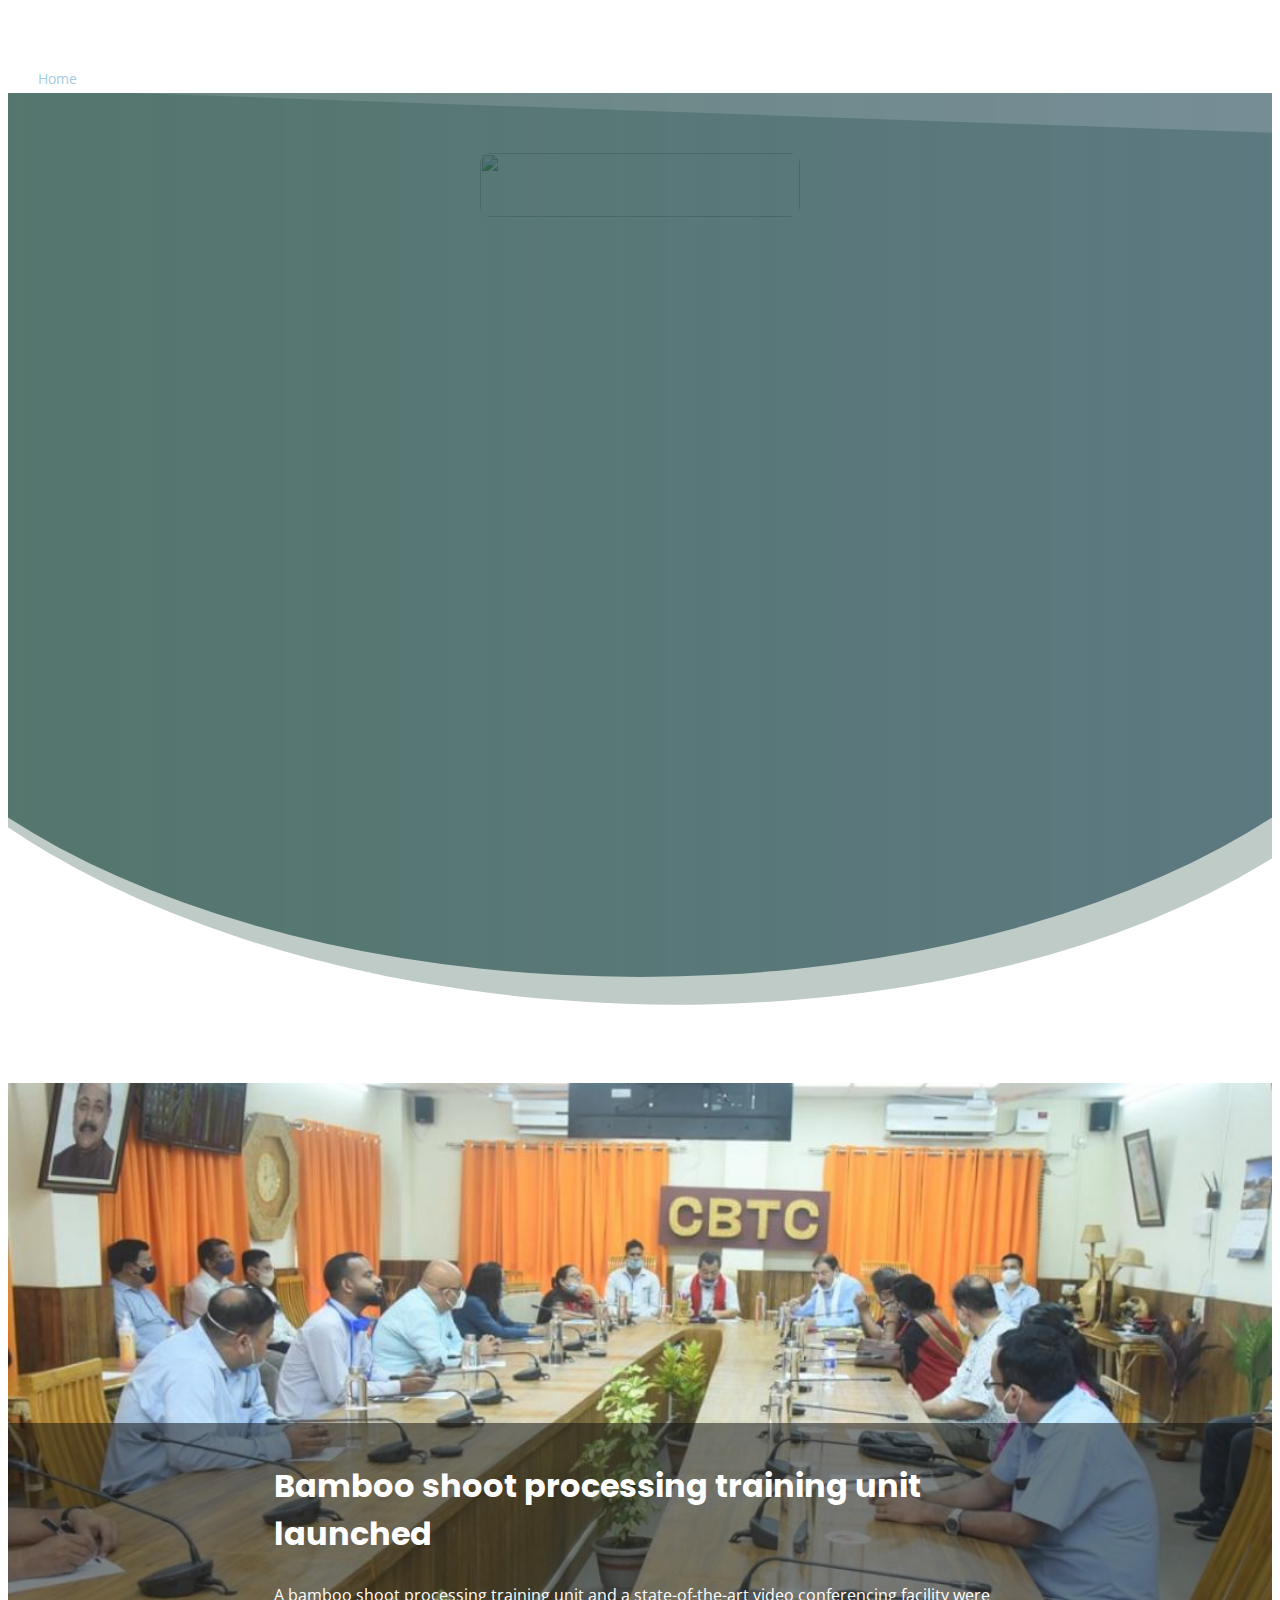
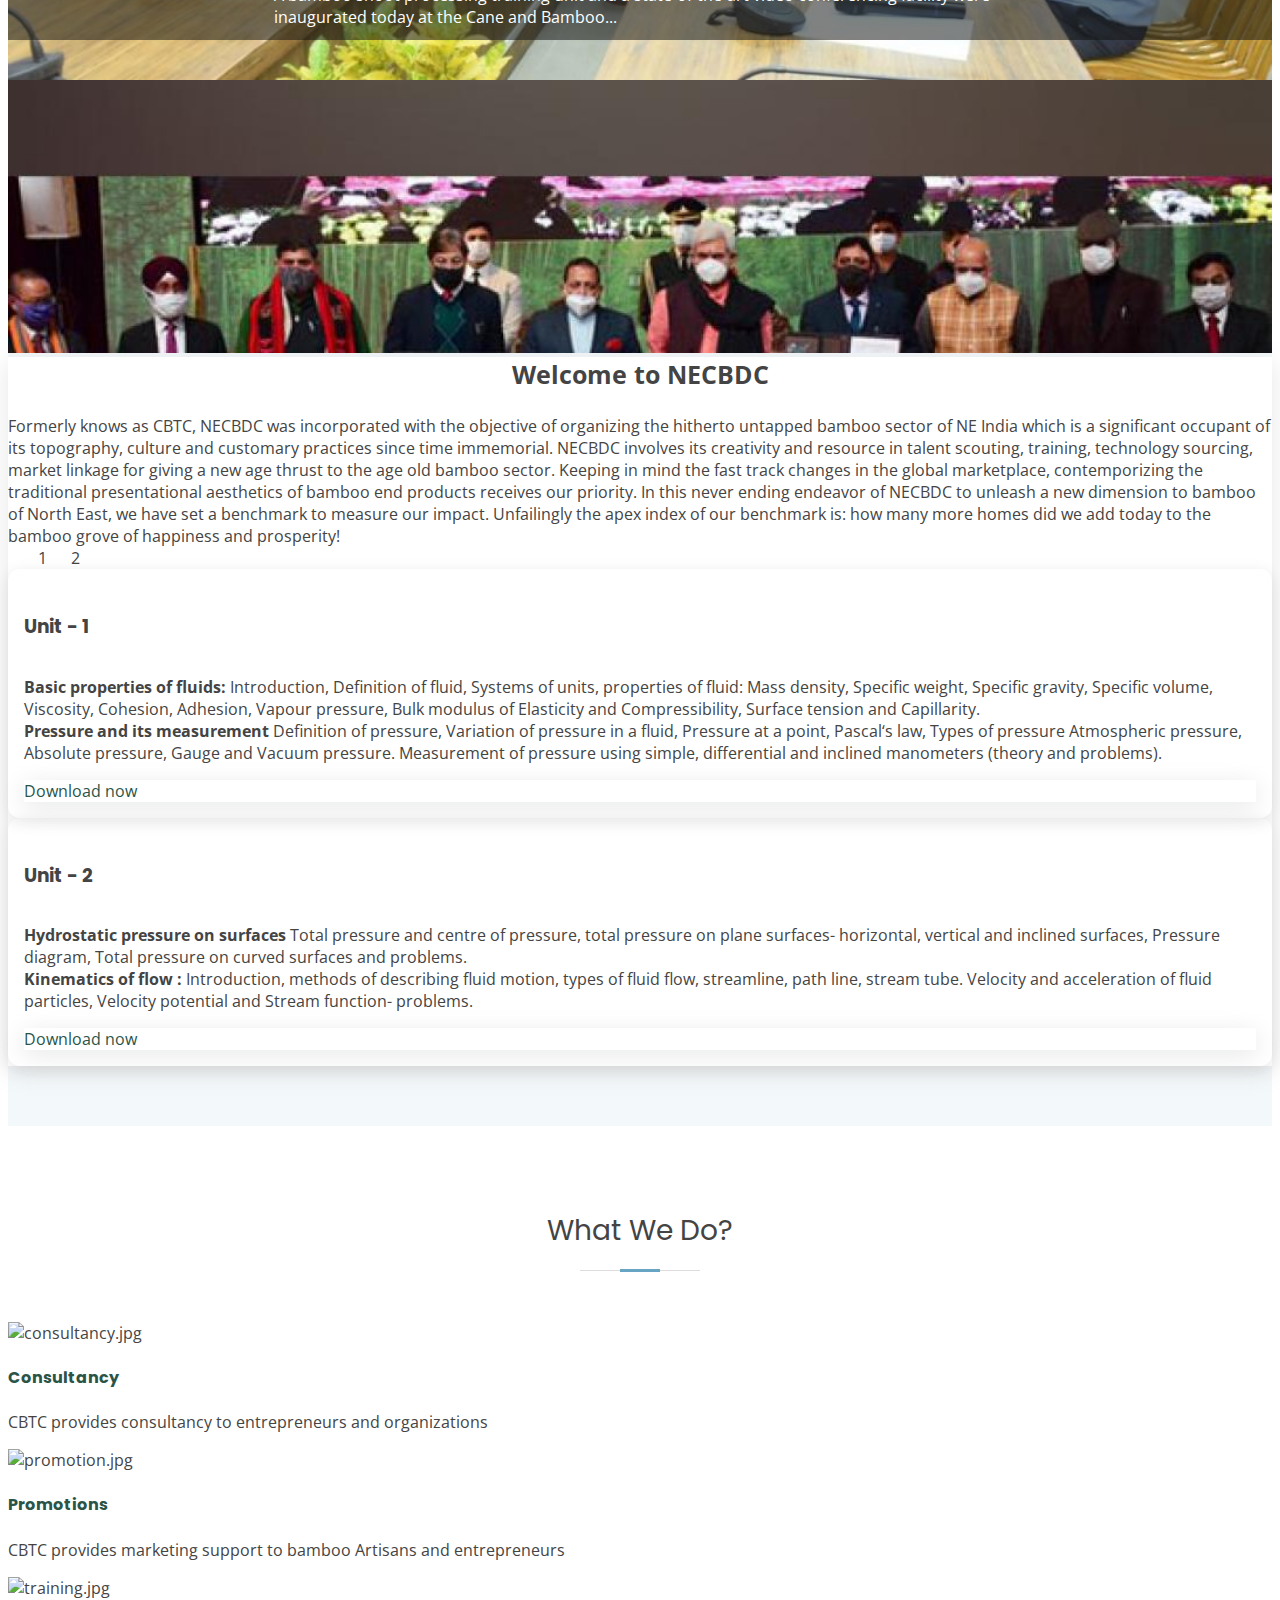
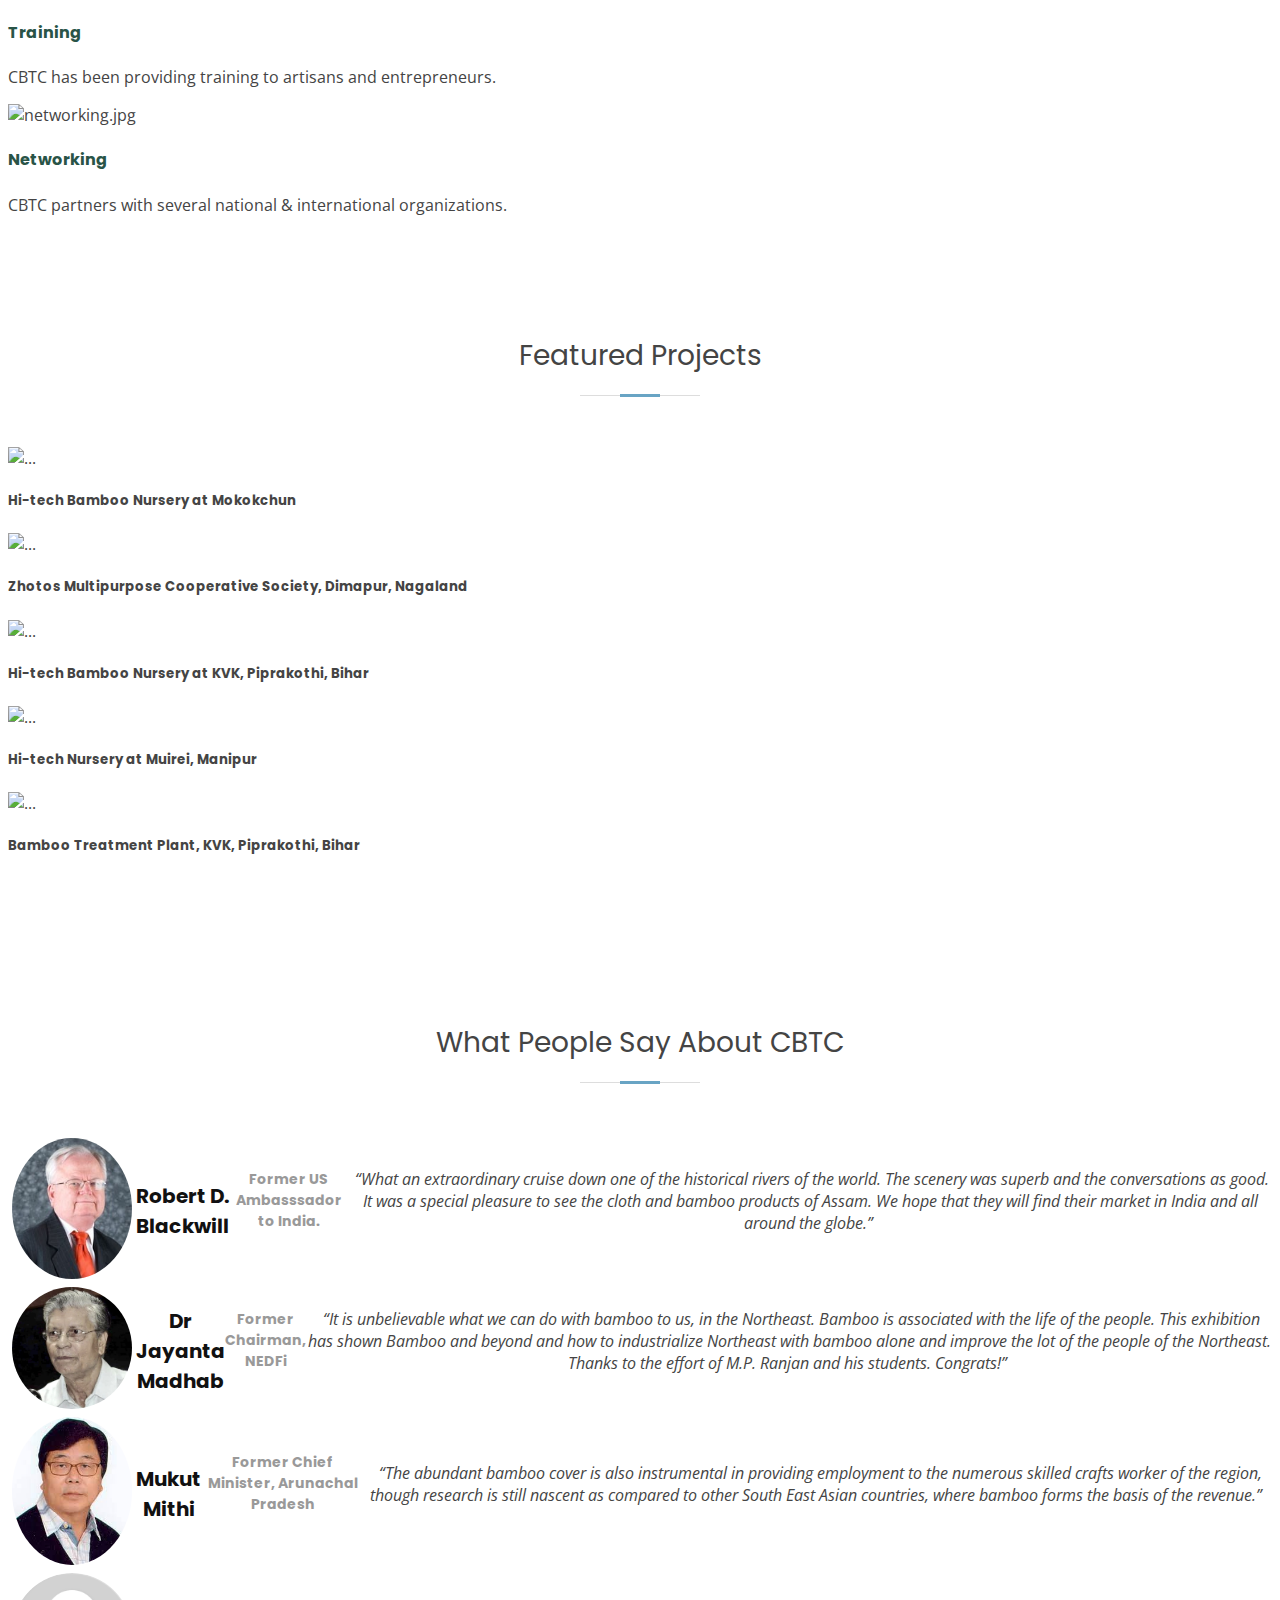
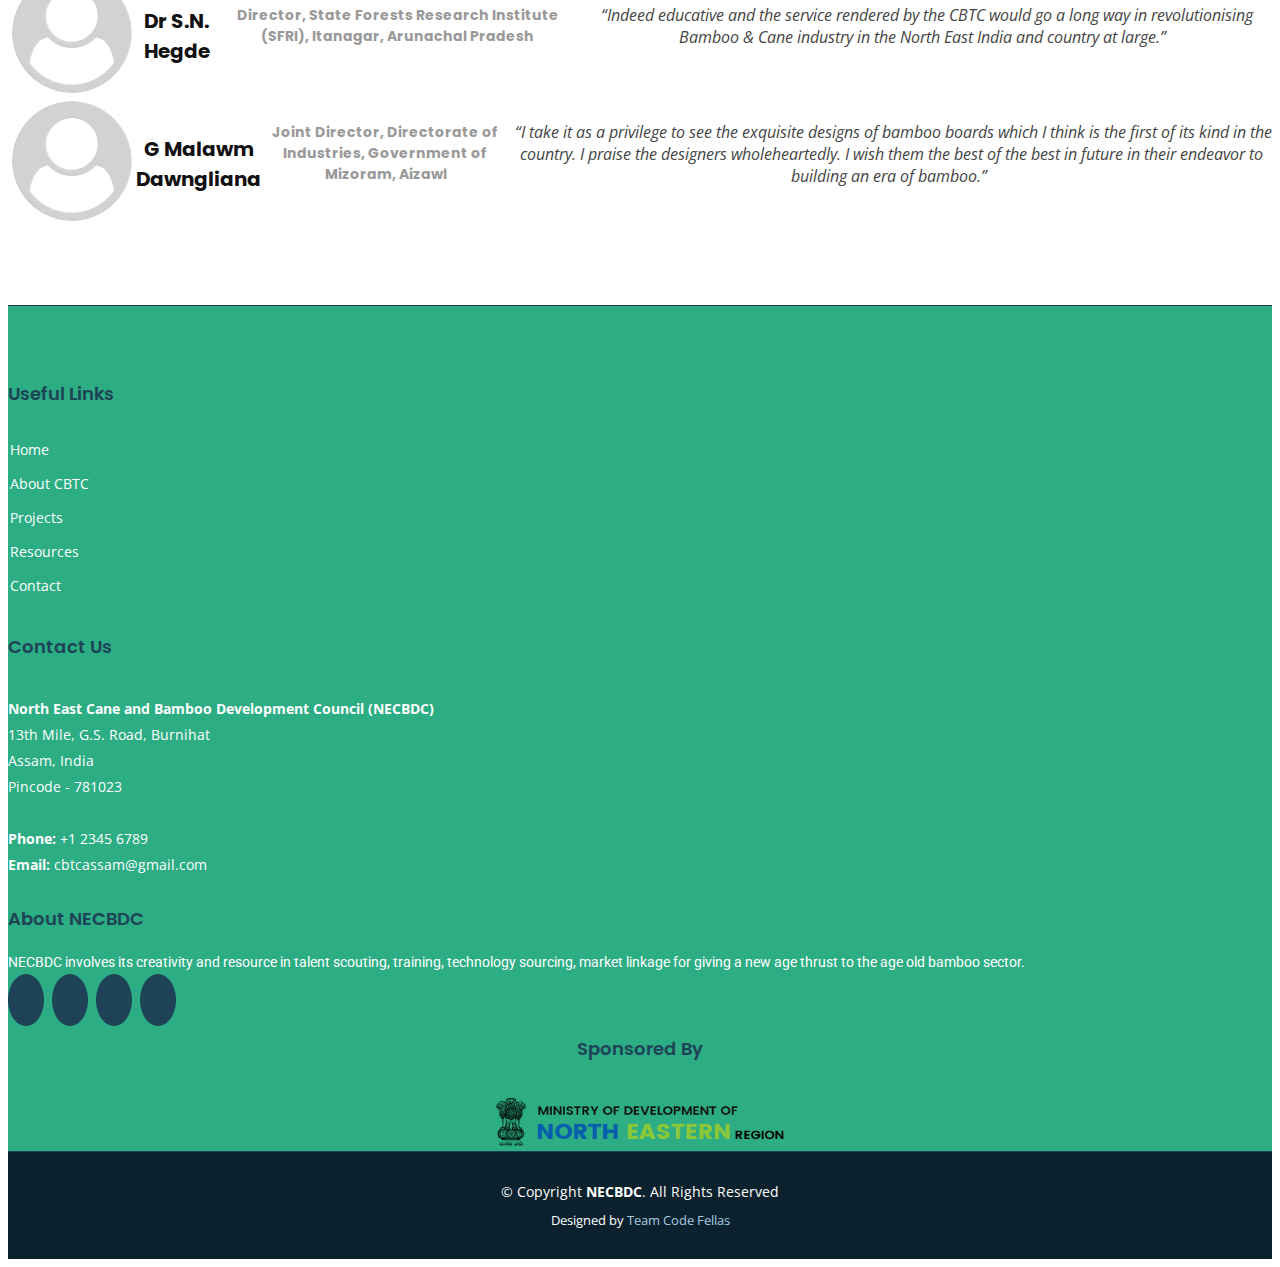
==== commit cb40a449: "font-changed" ====
--- a/index.html
+++ b/index.html
@@ -17,15 +17,26 @@
     <!-- Google Fonts -->
     <link
       href="https://fonts.googleapis.com/css?family=Open+Sans:300,300i,400,400i,600,600i,700,700i|Roboto:300,300i,400,400i,500,500i,700,700i&display=swap"
-      rel="stylesheet" />
+      rel="stylesheet"/>
+    <link href="https://fonts.googleapis.com/css2?family=Poppins:wght@500&family=Public+Sans&display=swap" rel="stylesheet"> 
+    <link href="https://fonts.googleapis.com/css2?family=Josefin+Sans&display=swap" rel="stylesheet"> 
 
     <!-- Vendor CSS Files -->
     <link href="assets/vendor/animate.css/animate.min.css" rel="stylesheet" />
     <link href="assets/vendor/aos/aos.css" rel="stylesheet" />
-    <link href="assets/vendor/bootstrap/css/bootstrap.min.css" rel="stylesheet" />
-    <link href="assets/vendor/bootstrap-icons/bootstrap-icons.css" rel="stylesheet" />
+    <link
+      href="assets/vendor/bootstrap/css/bootstrap.min.css"
+      rel="stylesheet"
+    />
+    <link
+      href="assets/vendor/bootstrap-icons/bootstrap-icons.css"
+      rel="stylesheet"
+    />
     <link href="assets/vendor/boxicons/css/boxicons.min.css" rel="stylesheet" />
-    <link href="assets/vendor/glightbox/css/glightbox.min.css" rel="stylesheet" />
+    <link
+      href="assets/vendor/glightbox/css/glightbox.min.css"
+      rel="stylesheet"
+    />
     <link href="assets/vendor/swiper/swiper-bundle.min.css" rel="stylesheet" />
 
     <!-- Template Main CSS File -->
@@ -34,9 +45,10 @@
 
   <body>
     <!-- ======= Header ======= -->
-
-    <header id="header" class="fixed-top d-flex align-items-center header-transparent">
-
+    <header
+      id="header"
+      class="fixed-top d-flex align-items-center header-transparent"
+    >
       <div class="container d-flex justify-content-between align-items-center">
         <div class="logo">
           <h1 class="text-light">
@@ -51,7 +63,9 @@
           <ul>
             <li><a class="active" href="index.html">Home</a></li>
             <li class="dropdown">
-              <a href="#"><span>About CBTC</span> <i class="bi bi-chevron-down"></i></a>
+              <a href="#"
+                ><span>About CBTC</span> <i class="bi bi-chevron-down"></i
+              ></a>
               <ul>
                 <li><a href="#">History</a></li>
                 <li><a href="#">CBTC Partners</a></li>
@@ -78,7 +92,12 @@
 
     <!-- ======= Hero Section ======= -->
     <section id="hero" class="d-flex justify-cntent-center align-items-center">
-      <div id="heroCarousel" class="container carousel carousel-fade" data-bs-ride="carousel" data-bs-interval="5000">
+      <div
+        id="heroCarousel"
+        class="container carousel carousel-fade"
+        data-bs-ride="carousel"
+        data-bs-interval="5000"
+      >
         <!-- Slide 1 -->
 
         <div class="carousel-item active">
@@ -127,7 +146,11 @@
         <div class="swiper-wrapper">
           <div class="swiper-slide">
             <div class="discover__card swiper-slide">
-              <img src="assets/img/swiper-training.jpg" alt="bamboo training image" class="discover__img" />
+              <img
+                src="assets/img/swiper/swiper-training.jpg"
+                alt="bamboo training image"
+                class="discover__img"
+              />
               <div class="discover__data">
                 <h2 class="discover__title">
                   Bamboo shoot processing training unit launched
@@ -135,14 +158,19 @@
                 <span class="discover__description">
                   A bamboo shoot processing training unit and a state-of-the-art
                   video conferencing facility were inaugurated today at the Cane
-                  and Bamboo...</span>
+                  and Bamboo...</span
+                >
               </div>
             </div>
           </div>
 
           <div class="swiper-slide">
             <div class="discover__card swiper-slide">
-              <img src="assets/img/swiper-promote.jpg" alt="bamboo promotion image" class="discover__img" />
+              <img
+                src="assets/img/swiper/swiper-promote.jpg"
+                alt="bamboo promotion image"
+                class="discover__img"
+              />
               <div class="discover__data">
                 <h2 class="discover__title">
                   To promote bamboo sector, J&K govt signs pact with NECBDC
@@ -202,114 +230,107 @@
       <!-- End Services Section -->
 
       <!-- ======= Why Us Section ======= -->
-      <section class="why-us section-bg" data-aos="fade-up" date-aos-delay="200">
+      <section
+        class="why-us section-bg"
+        data-aos="fade-up"
+        date-aos-delay="200"
+      >
         <div class="container">
-
-          <div class="row">
-            <div class="col-lg-6 video-box welcome-class">
-              <div class="welcome">Welcome to NECBDC</div>
-              <div class="welcome_content"> Formerly knows as CBTC, NECBDC was incorporated with the objective of
-                organizing the hitherto untapped
-                bamboo sector of NE India which is a significant occupant of its topography, culture and customary
-                practices since time immemorial. NECBDC involves its creativity and resource in talent scouting,
-                training,
-                technology sourcing, market linkage for giving a new age thrust to the age old bamboo sector. Keeping in
-                mind the fast track changes in the global marketplace, contemporizing the traditional presentational
-                aesthetics of bamboo end products receives our priority. In this never ending endeavor of NECBDC to
-                unleash a new dimension to bamboo of North East, we have set a benchmark to measure our impact.
-                Unfailingly the apex index of our benchmark is: how many more homes did we add today to the bamboo grove
-                of happiness and prosperity!</div>
-            </div>
-
-            <div class="col-lg-6 d-flex flex-column justify-content-center p-5">
-
-              <div class="icon-box">
-                <div class="welcome_nav">
-                  <span class="welcome_button active-Semester" data-filter="all"></span>
-                  <span class="welcome_button" data-filter=".one">whats new</span>
-                  <span class="welcome_button" data-filter=".two">Tenders</span>
-                </div>
-
-                <div class="welcome_container ">
-                  <article class="welcome_card mix one">
-                    <h3 class="semester__price">NECBDC News</h3>
-                    <span class="semester__title"></span>
-                    <p class="semester_text">
-                      <span>
-                        <a href="./assets/modules/cs/4sem/m4.html">
-                          <p class="semester_text">
-                            <span><strong>Jobs:</strong> Bamboo Assistant, DEO, Bamboo Expert
-                            </span>
-                          </p>
-                        </a>
-                        <a href="./assets/modules/cs/4sem/m4.html">
-                          <p class="semester_text">
-                            <span><strong></strong> To promote bamboo sector, J&K govt signs pact with NECBDC
-                            </span>
-                          </p>
-                        </a>
-                        <a href="./assets/modules/cs/4sem/m4.html">
-                          <p class="semester_text">
-                            <span><strong></strong>Government launches 22 bamboo clusters in 9 States
-                            </span>
-                          </p>
-                        </a>
-                        <a href="./assets/modules/cs/4sem/m4.html">
-                          <p class="semester_text">
-                            <span><strong></strong> Bamboo sanitiser dispensers made in Arunachal Pradesh
-                            </span>
-                          </p>
-                        </a>
-
-                      </span>
-                    </p>
-                  </article>
-
-                  <article class="welcome_card mix two">
-                    <h3 class="semester__price">Tenders</h3>
-                    <span class="semester__title"></span>
-                    <p class="semester_text">
-                      <span>
-                        <a href="./assets/modules/cs/4sem/m4.html">
-                          <p class="semester_text">
-                            <span><strong>Jobs:</strong> Bamboo Assistant, DEO, Bamboo Expert
-                            </span>
-                          </p>
-                        </a>
-                        <a href="./assets/modules/cs/4sem/m4.html">
-                          <p class="semester_text">
-                            <span><strong></strong> To promote bamboo sector, J&K govt signs pact with NECBDC
-                            </span>
-                          </p>
-                        </a>
-                        <a href="./assets/modules/cs/4sem/m4.html">
-                          <p class="semester_text">
-                            <span><strong></strong>Government launches 22 bamboo clusters in 9 States
-                            </span>
-                          </p>
-                        </a>
-                        <a href="./assets/modules/cs/4sem/m4.html">
-                          <p class="semester_text">
-                            <span><strong></strong> Bamboo sanitiser dispensers made in Arunachal Pradesh
-                            </span>
-                          </p>
-                        </a>
-
-                      </span>
-                    </p>
-
-                  </article>
-                </div>
-              </div>
-            </div>
-
-
-
-          </div>
-        </div>
-
-        </div>
-      </section><!-- End Why Us Section -->
+          <div class="row-fluid">
+            <div
+              class="col-lg-6 welcome-class p-5 clearfix block block-boxes span8 well block-boxes-simple"
+            >
+              <div class="content">
+                <div class="welcome">Welcome to NECBDC</div>
+                Formerly knows as CBTC, NECBDC was incorporated with the
+                objective of organizing the hitherto untapped bamboo sector of
+                NE India which is a significant occupant of its topography,
+                culture and customary practices since time immemorial. NECBDC
+                involves its creativity and resource in talent scouting,
+                training, technology sourcing, market linkage for giving a new
+                age thrust to the age old bamboo sector. Keeping in mind the
+                fast track changes in the global marketplace, contemporizing the
+                traditional presentational aesthetics of bamboo end products
+                receives our priority. In this never ending endeavor of NECBDC
+                to unleash a new dimension to bamboo of North East, we have set
+                a benchmark to measure our impact. Unfailingly the apex index of
+                our benchmark is: how many more homes did we add today to the
+                bamboo grove of happiness and prosperity!
+              </div>
+            </div>
+
+            <div
+              class="col-lg-6 d-flex flex-column justify-content-center p-5 clearfix block block-quicktabs span4"
+            >
+              <div class="welcome_nav">
+                <span
+                  class="welcome_button active-Semester"
+                  data-filter="all"
+                ></span>
+                <span class="welcome_button" data-filter=".one">1</span>
+                <span class="welcome_button" data-filter=".two">2</span>
+              </div>
+
+              <div class="welcome_container grid">
+                <article class="welcome_card mix one">
+                  <h3 class="semester__price">Unit - 1</h3>
+                  <span class="semester__title"></span>
+                  <p class="semester_text">
+                    <span>
+                      <b>Basic properties of fluids:</b>
+                      Introduction, Definition of fluid, Systems of units,
+                      properties of fluid: Mass density, Specific weight,
+                      Specific gravity, Specific volume, Viscosity, Cohesion,
+                      Adhesion, Vapour pressure, Bulk modulus of Elasticity and
+                      Compressibility, Surface tension and Capillarity.
+                      <br /><b>Pressure and its measurement</b>
+                      Definition of pressure, Variation of pressure in a fluid,
+                      Pressure at a point, Pascal‘s law, Types of pressure
+                      Atmospheric pressure, Absolute pressure, Gauge and Vacuum
+                      pressure. Measurement of pressure using simple,
+                      differential and inclined manometers (theory and
+                      problems).
+                    </span>
+                  </p>
+                  <div class="container download_now">
+                    <a
+                      href="../../../../pagenotfound.html"
+                      class="button downloadnow"
+                      >Download now</a
+                    >
+                  </div>
+                </article>
+
+                <article class="welcome_card mix two">
+                  <h3 class="semester__price">Unit - 2</h3>
+                  <span class="semester__title"></span>
+                  <p class="semester_text">
+                    <span>
+                      <b> Hydrostatic pressure on surfaces</b>
+                      Total pressure and centre of pressure, total pressure on
+                      plane surfaces- horizontal, vertical and inclined
+                      surfaces, Pressure diagram, Total pressure on curved
+                      surfaces and problems.
+                      <br /><b>Kinematics of flow :</b>
+                      Introduction, methods of describing fluid motion, types of
+                      fluid flow, streamline, path line, stream tube. Velocity
+                      and acceleration of fluid particles, Velocity potential
+                      and Stream function- problems.
+                    </span>
+                  </p>
+                  <div class="container download_now">
+                    <a
+                      href="../../../../pagenotfound.html"
+                      class="button downloadnow"
+                      >Download now</a
+                    >
+                  </div>
+                </article>
+              </div>
+            </div>
+          </div>
+        </div>
+      </section>
 
       <!-- End Why Us Section -->
 
@@ -320,7 +341,10 @@
           </div>
 
           <div class="row">
-            <div class="col-md-6 col-lg-3 d-flex align-items-stretch" data-aos="fade-up">
+            <div
+              class="col-md-6 col-lg-3 d-flex align-items-stretch"
+              data-aos="fade-up"
+            >
               <div class="icon-box icon-box-pink">
                 <div class="icon"><i class=""></i></div>
                 <img src="assets\img\consultancy.jpg" alt="consultancy.jpg" />
@@ -331,7 +355,11 @@
               </div>
             </div>
 
-            <div class="col-md-6 col-lg-3 d-flex align-items-stretch" data-aos="fade-up" data-aos-delay="100">
+            <div
+              class="col-md-6 col-lg-3 d-flex align-items-stretch"
+              data-aos="fade-up"
+              data-aos-delay="100"
+            >
               <div class="icon-box icon-box-cyan">
                 <div class="icon"><i class=""></i></div>
                 <img src="assets\img\promotion.jpg" alt="promotion.jpg" />
@@ -343,7 +371,11 @@
               </div>
             </div>
 
-            <div class="col-md-6 col-lg-3 d-flex align-items-stretch" data-aos="fade-up" data-aos-delay="200">
+            <div
+              class="col-md-6 col-lg-3 d-flex align-items-stretch"
+              data-aos="fade-up"
+              data-aos-delay="200"
+            >
               <div class="icon-box icon-box-green">
                 <div class="icon"><i class=""></i></div>
                 <img src="assets\img\training.jpg" alt="training.jpg" />
@@ -355,7 +387,11 @@
               </div>
             </div>
 
-            <div class="col-md-6 col-lg-3 d-flex align-items-stretch" data-aos="fade-up" data-aos-delay="200">
+            <div
+              class="col-md-6 col-lg-3 d-flex align-items-stretch"
+              data-aos="fade-up"
+              data-aos-delay="200"
+            >
               <div class="icon-box icon-box-blue">
                 <div class="icon"><i class=""></i></div>
                 <img src="assets\img\networking.jpg" alt="networking.jpg" />
@@ -378,10 +414,17 @@
             <!-- <p>Magnam dolores commodi suscipit. Necessitatibus eius consequatur ex aliquid fuga eum quidem. Sit sint consectetur velit. Quisquam quos quisquam cupiditate. Et nemo qui impedit suscipit alias ea. Quia fugiat sit in iste officiis commodi quidem hic quas.</p> -->
           </div>
           <div class="container">
-            <div class="row row-cols-1 row-cols-sm-2 row-cols-md-3 row-cols-lg-4 row-cols-xl-5">
+            <div
+              class="row row-cols-1 row-cols-sm-2 row-cols-md-3 row-cols-lg-4 row-cols-xl-5"
+            >
               <div class="col mb-4">
-                <div class="card">
-                  <img src="assets/img/project 1.jpg" class="card-img-top" alt="..." />
+                <div class="card" data-aos="fade-up"
+                data-aos-delay="200">
+                  <img
+                    src="assets/img/project 1.jpg"
+                    class="card-img-top"
+                    alt="..."
+                  />
                   <div class="card-body">
                     <h5 class="card-title">
                       Hi-tech Bamboo Nursery at Mokokchun
@@ -391,8 +434,13 @@
                 </div>
               </div>
               <div class="col mb-4">
-                <div class="card">
-                  <img src="assets/img/project2.jpg" class="card-img-top" alt="..." />
+                <div class="card" data-aos="fade-up"
+                data-aos-delay="200">
+                  <img
+                    src="assets/img/project2.jpg"
+                    class="card-img-top"
+                    alt="..."
+                  />
                   <div class="card-body">
                     <h5 class="card-title">
                       Zhotos Multipurpose Cooperative Society, Dimapur, Nagaland
@@ -402,8 +450,13 @@
                 </div>
               </div>
               <div class="col mb-4">
-                <div class="card">
-                  <img src="assets/img/project3.jpg" class="card-img-top" alt="..." />
+                <div class="card" data-aos="fade-up"
+                data-aos-delay="200">
+                  <img
+                    src="assets/img/project3.jpg"
+                    class="card-img-top"
+                    alt="..."
+                  />
                   <div class="card-body">
                     <h5 class="card-title">
                       Hi-tech Bamboo Nursery at KVK, Piprakothi, Bihar
@@ -413,8 +466,13 @@
                 </div>
               </div>
               <div class="col mb-4">
-                <div class="card">
-                  <img src="assets/img/project4.jpg" class="card-img-top" alt="..." />
+                <div class="card" data-aos="fade-up"
+                data-aos-delay="200">
+                  <img
+                    src="assets/img/project4.jpg"
+                    class="card-img-top"
+                    alt="..."
+                  />
                   <div class="card-body">
                     <h5 class="card-title">
                       Hi-tech Nursery at Muirei, Manipur
@@ -424,8 +482,13 @@
                 </div>
               </div>
               <div class="col mb-4">
-                <div class="card">
-                  <img src="assets/img/project5.jpeg" class="card-img-top" alt="..." />
+                <div class="card" data-aos="fade-up"
+                data-aos-delay="200">
+                  <img
+                    src="assets/img/project5.jpeg"
+                    class="card-img-top"
+                    alt="..."
+                  />
                   <div class="card-body">
                     <h5 class="card-title">
                       Bamboo Treatment Plant, KVK, Piprakothi, Bihar
@@ -457,7 +520,11 @@
         <div class="testimonials-carousel swiper">
           <div class="swiper-wrapper">
             <div class="testimonial-item swiper-slide">
-              <img src="assets/img/testimonials/RobertBlackwill.jpg" class="testimonial-img" alt="" />
+              <img
+                src="assets/img/testimonials/RobertBlackwill.jpg"
+                class="testimonial-img"
+                alt=""
+              />
               <h3>Robert D. Blackwill</h3>
               <h4>Former US Ambasssador to India.</h4>
               <p>
@@ -472,7 +539,11 @@
             </div>
 
             <div class="testimonial-item swiper-slide">
-              <img src="assets/img/testimonials/DrJayantaMadhab.jpg" class="testimonial-img" alt="" />
+              <img
+                src="assets/img/testimonials/DrJayantaMadhab.jpg"
+                class="testimonial-img"
+                alt=""
+              />
               <h3>Dr Jayanta Madhab</h3>
               <h4>Former Chairman, NEDFi</h4>
               <p>
@@ -487,19 +558,28 @@
               </p>
             </div>
             <div class="testimonial-item swiper-slide">
-              <img src="assets/img/testimonials/MukutMithi.jpg" class="testimonial-img" alt="" />
+              <img
+                src="assets/img/testimonials/MukutMithi.jpg"
+                class="testimonial-img"
+                alt=""
+              />
               <h3>Mukut Mithi</h3>
               <h4>Former Chief Minister, Arunachal Pradesh</h4>
               <p>
                 <i class="bx bxs-quote-alt-left quote-icon-left"></i>
-                “The abundant bamboo cover is also instrumental in providing employment to the numerous skilled crafts
-                worker of the region, though research is still nascent as compared to other South East Asian countries,
-                where bamboo forms the basis of the revenue.”
+                “The abundant bamboo cover is also instrumental in providing
+                employment to the numerous skilled crafts worker of the region,
+                though research is still nascent as compared to other South East
+                Asian countries, where bamboo forms the basis of the revenue.”
                 <i class="bx bxs-quote-alt-right quote-icon-right"></i>
               </p>
             </div>
             <div class="testimonial-item swiper-slide">
-              <img src="assets/img/testimonials/default.png" class="testimonial-img" alt="" />
+              <img
+                src="assets/img/testimonials/default.png"
+                class="testimonial-img"
+                alt=""
+              />
               <h3>Dr S.N. Hegde</h3>
               <h4>
                 Director, State Forests Research Institute (SFRI), Itanagar,
@@ -515,7 +595,11 @@
             </div>
 
             <div class="testimonial-item swiper-slide">
-              <img src="assets/img/testimonials/default.png" class="testimonial-img" alt="" />
+              <img
+                src="assets/img/testimonials/default.png"
+                class="testimonial-img"
+                alt=""
+              />
               <h3>G Malawm Dawngliana</h3>
               <h4>
                 Joint Director, Directorate of Industries, Government of
@@ -536,7 +620,12 @@
       </div>
     </section>
     <!-- ======= Footer ======= -->
-    <footer id="footer" data-aos="fade-up" data-aos-easing="ease-in-out" data-aos-duration="500">
+    <footer
+      id="footer"
+      data-aos="fade-up"
+      data-aos-easing="ease-in-out"
+      data-aos-duration="500"
+    >
       <!-- <div class="footer"> -->
       <!-- <div class="container"> -->
       <!-- <div class="row"> -->
@@ -596,7 +685,8 @@
               <h4>Contact Us</h4>
               <p>
                 <strong>
-                  North East Cane and Bamboo Development Council (NECBDC) </strong><br />
+                  North East Cane and Bamboo Development Council (NECBDC) </strong
+                ><br />
                 13th Mile, G.S. Road, Burnihat <br />
                 Assam, India <br />
                 Pincode - 781023 <br /><br />
@@ -615,7 +705,9 @@
               <div class="social-links mt-3">
                 <a href="#" class="twitter"><i class="bx bxl-twitter"></i></a>
                 <a href="#" class="facebook"><i class="bx bxl-facebook"></i></a>
-                <a href="#" class="instagram"><i class="bx bxl-instagram"></i></a>
+                <a href="#" class="instagram"
+                  ><i class="bx bxl-instagram"></i
+                ></a>
                 <a href="#" class="linkedin"><i class="bx bxl-linkedin"></i></a>
               </div>
             </div>
@@ -636,15 +728,19 @@
 
       <div class="container">
         <div class="copyright">
-          &copy; Copyright <strong><span>NECBDC</span></strong>. All Rights Reserved
+          &copy; Copyright <strong><span>NECBDC</span></strong
+          >. All Rights Reserved
         </div>
         <div class="credits">Designed by <a href="">Team Code Fellas</a></div>
       </div>
     </footer>
     <!-- End Footer -->
 
-    <a href="#" class="back-to-top d-flex align-items-center justify-content-center"><i
-        class="bi bi-arrow-up-short"></i></a>
+    <a
+      href="#"
+      class="back-to-top d-flex align-items-center justify-content-center"
+      ><i class="bi bi-arrow-up-short"></i
+    ></a>
 
     <!-- Vendor JS Files -->
     <script src="assets/vendor/purecounter/purecounter.js"></script>
@@ -664,5 +760,4 @@
 
     <script src="assets/js/main2.js"></script>
   </body>
-
-</html>+</html>
--- a/assets/css/style.css
+++ b/assets/css/style.css
@@ -2445,6 +2445,13 @@
 
 /* dhiraj */
 
+.welcome{
+  margin: 1.5rem;
+}
+.welcome_content{
+  margin: 1.5rem;
+}
+
 .welcome_container {
   grid-template-columns: repeat(1, 1fr);
   gap: 1.5rem;
@@ -2466,6 +2473,8 @@
 
 .welcome_button {
   cursor: pointer;
+  border: black;
+  margin: 10px;
 }
 
 .welcome_button :hover {
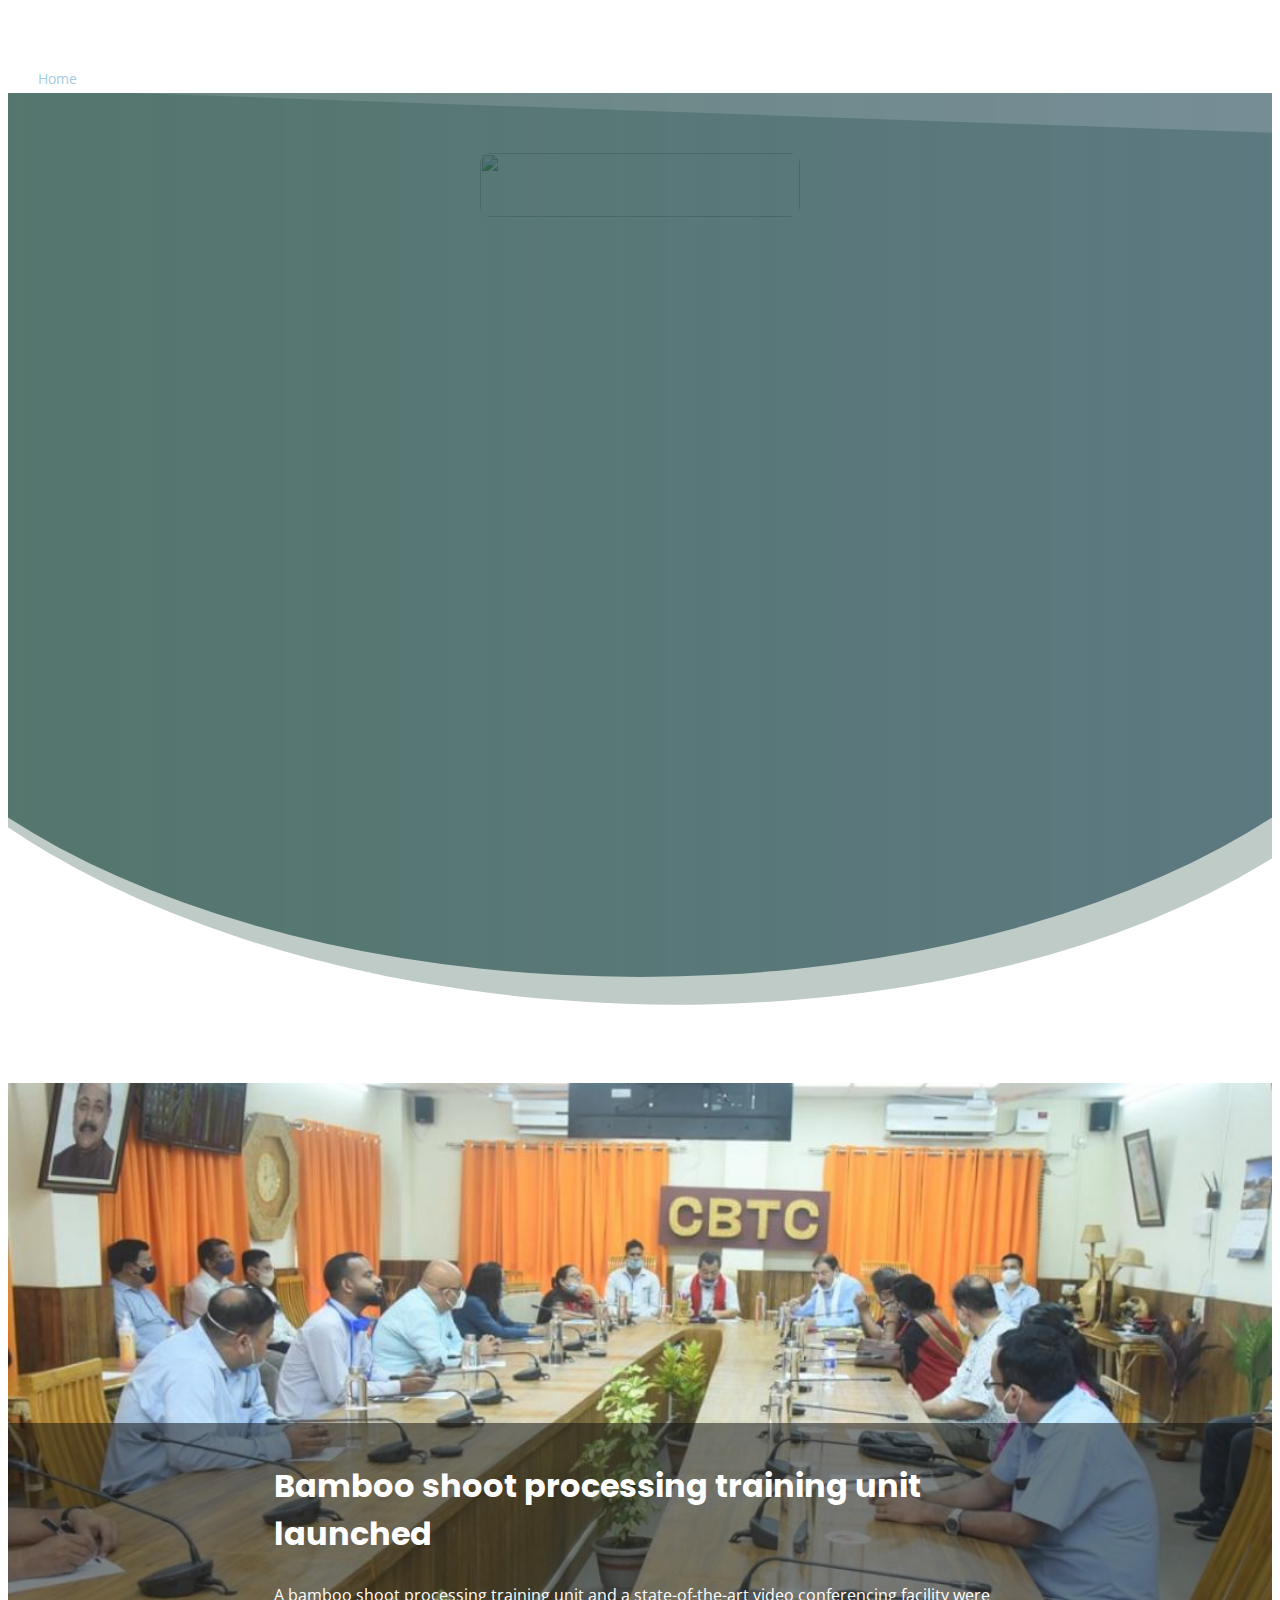
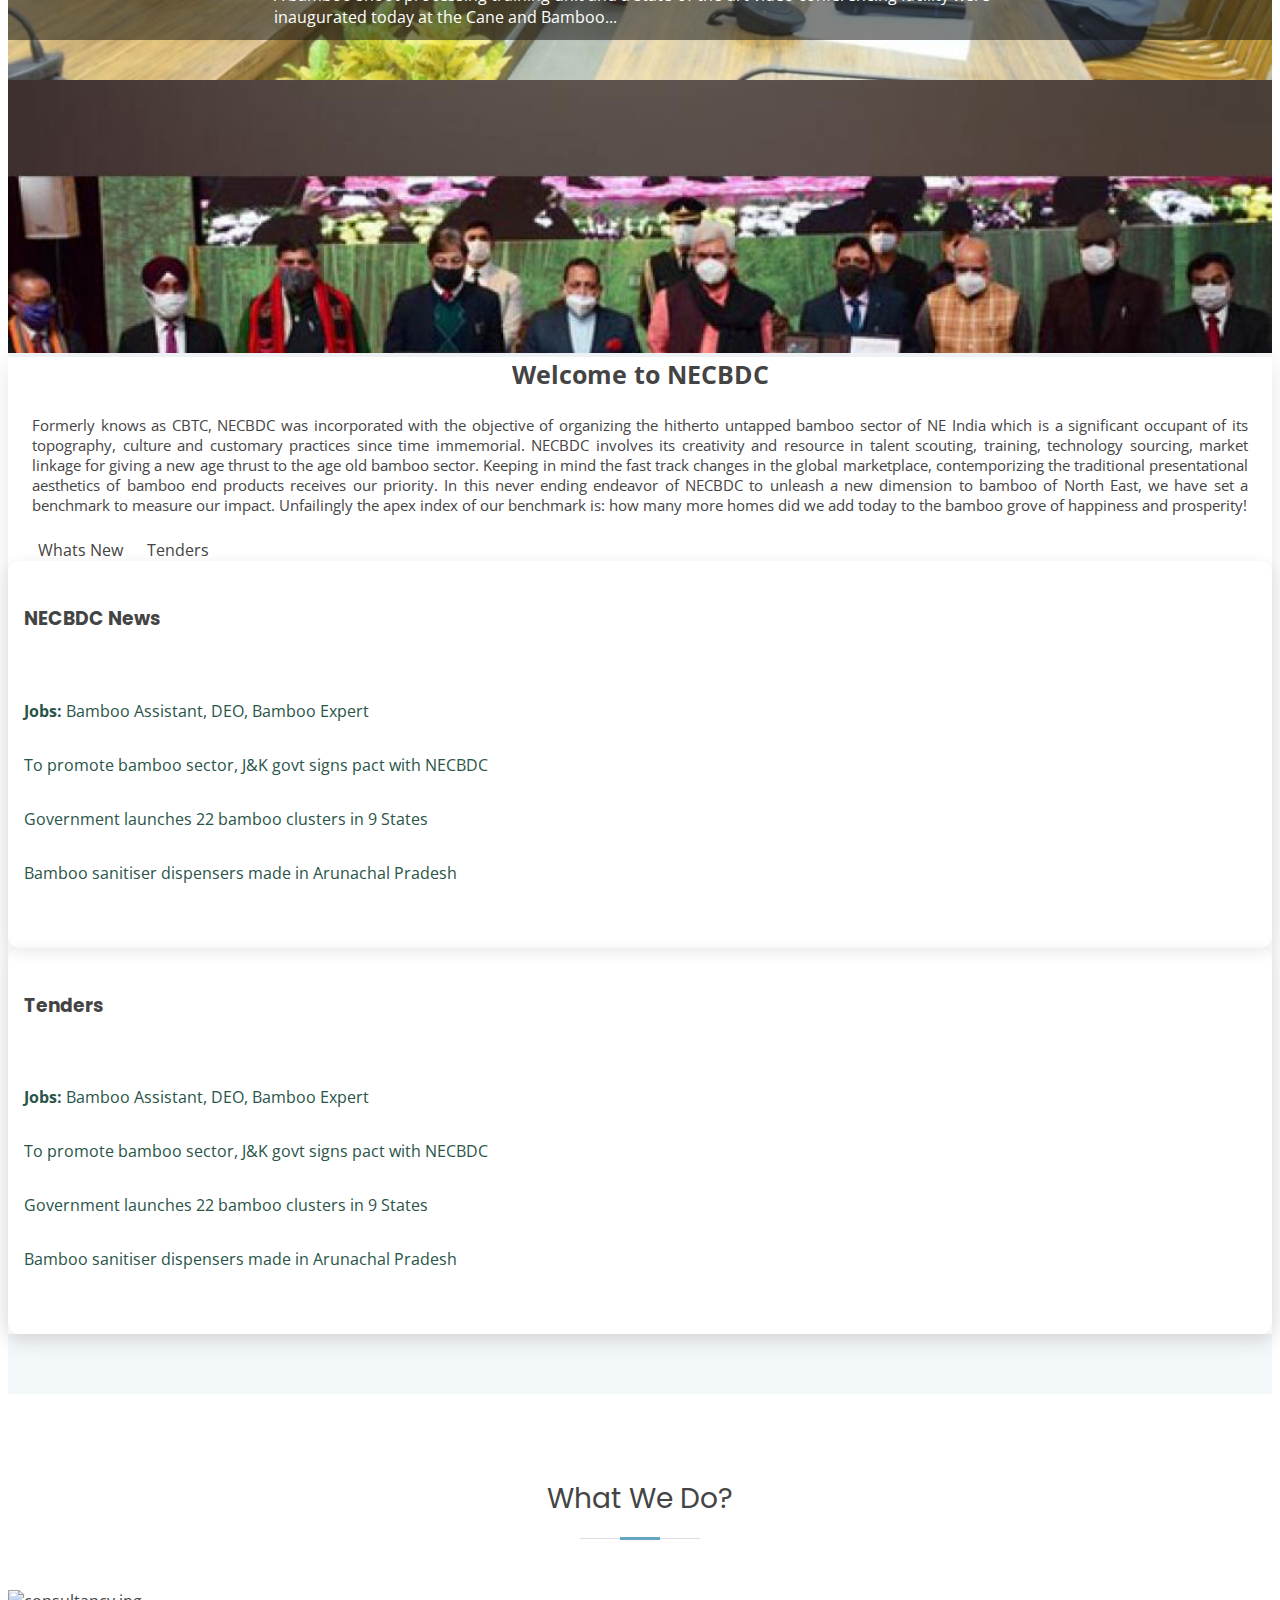
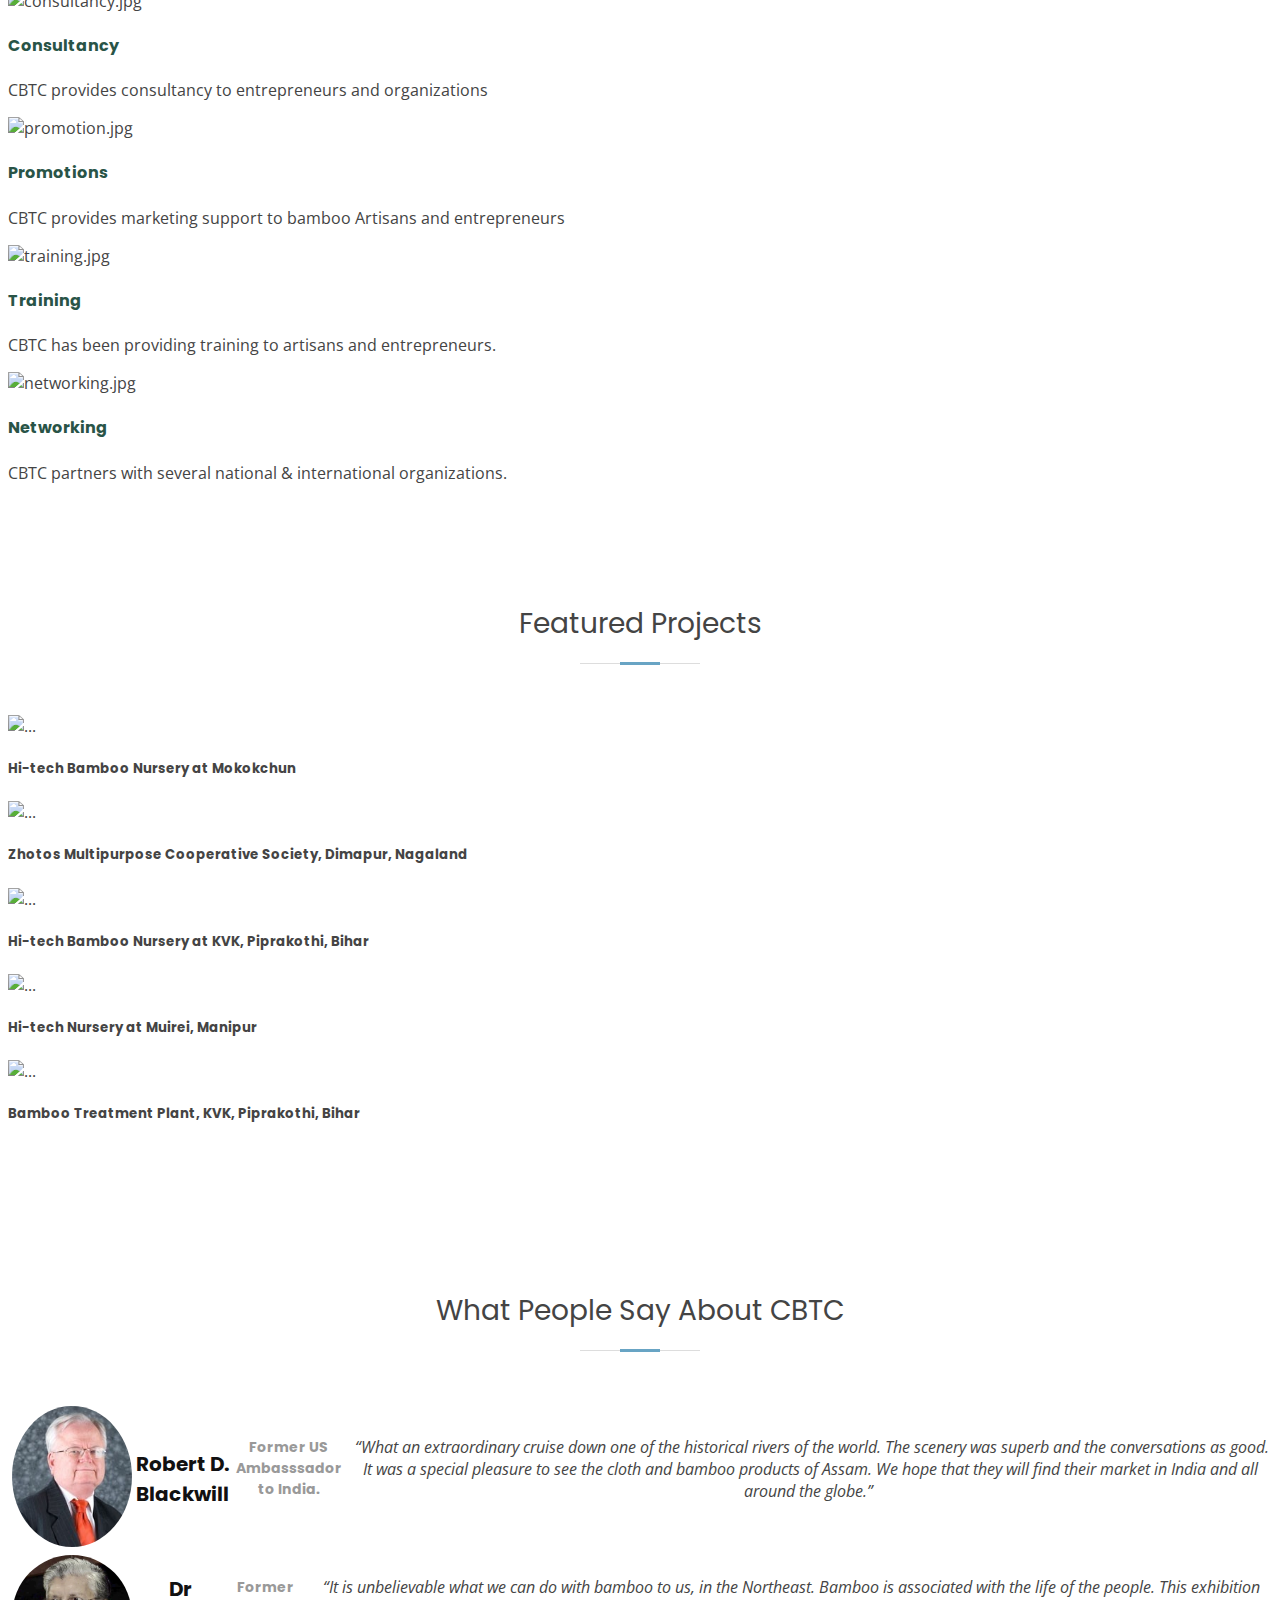
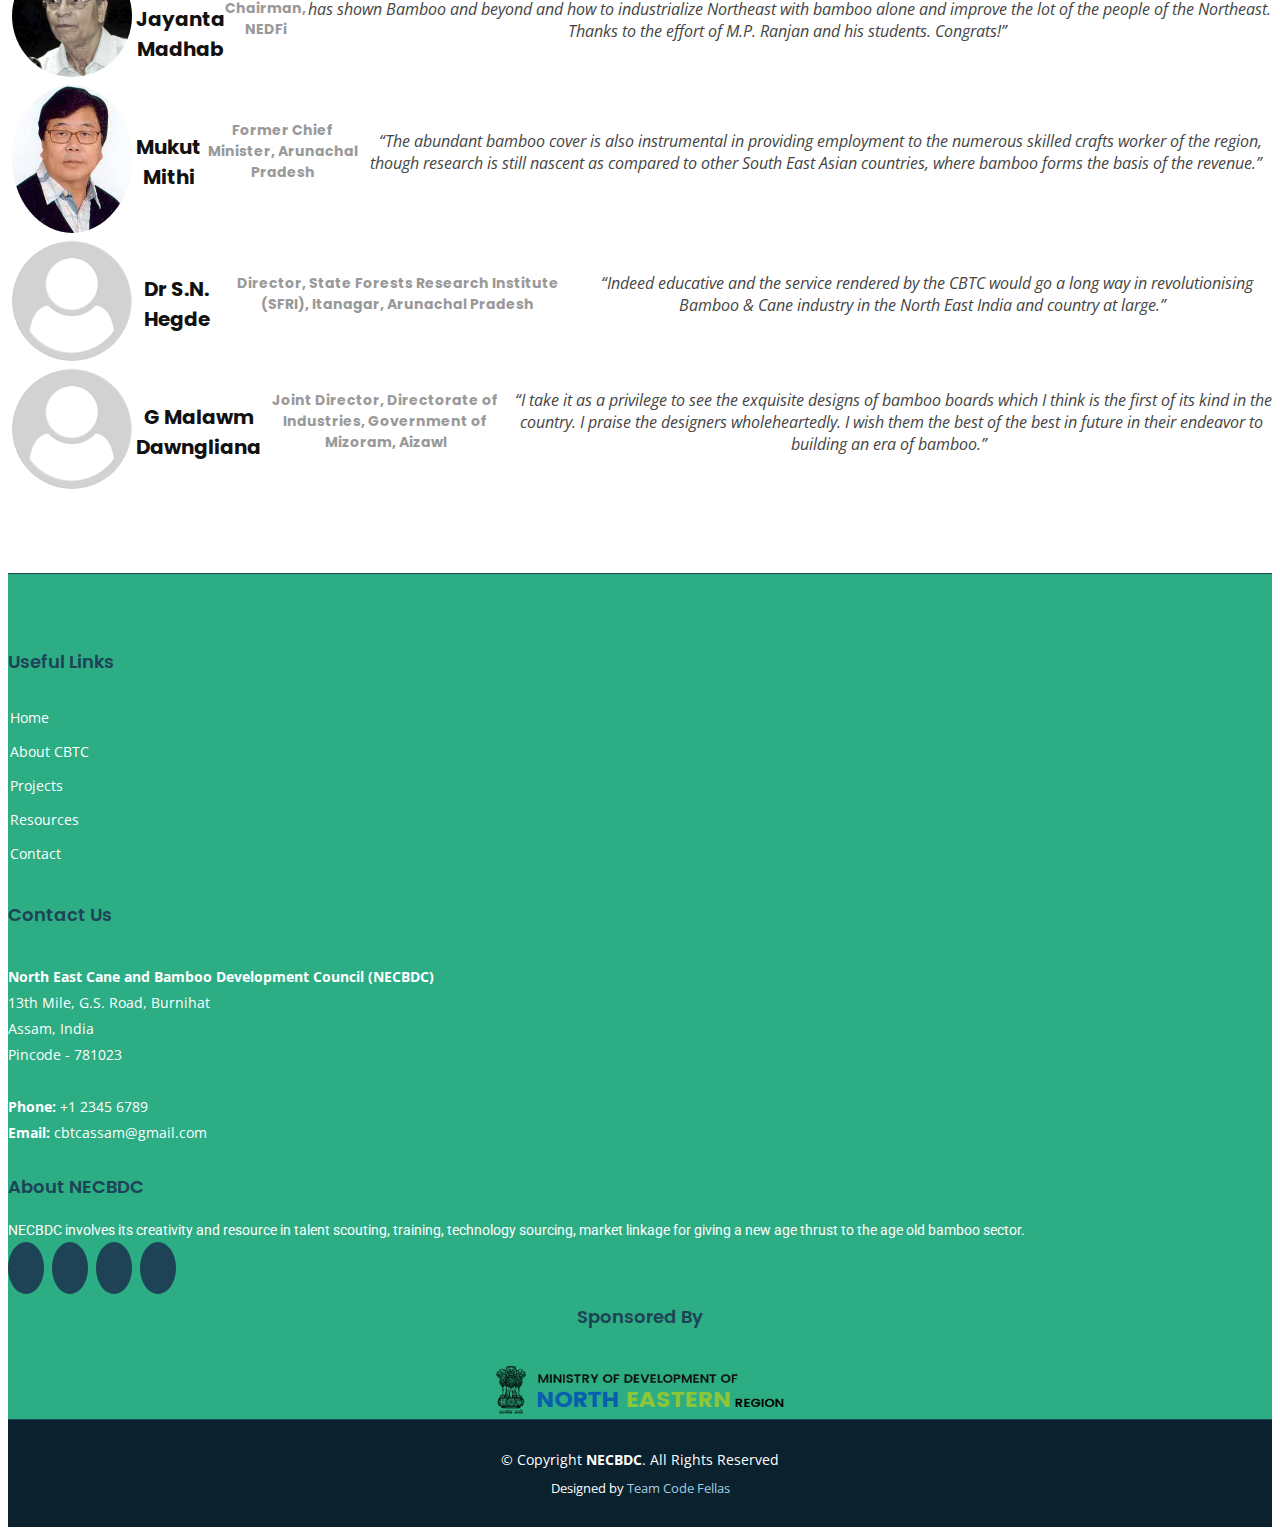
==== commit 731893fd: "optimised-index" ====
--- a/index.html
+++ b/index.html
@@ -230,108 +230,116 @@
       <!-- End Services Section -->
 
       <!-- ======= Why Us Section ======= -->
-      <section
-        class="why-us section-bg"
-        data-aos="fade-up"
-        date-aos-delay="200"
-      >
+      
+      <section class="why-us section-bg" data-aos="fade-up" date-aos-delay="200">
         <div class="container">
-          <div class="row-fluid">
-            <div
-              class="col-lg-6 welcome-class p-5 clearfix block block-boxes span8 well block-boxes-simple"
-            >
-              <div class="content">
-                <div class="welcome">Welcome to NECBDC</div>
-                Formerly knows as CBTC, NECBDC was incorporated with the
-                objective of organizing the hitherto untapped bamboo sector of
-                NE India which is a significant occupant of its topography,
-                culture and customary practices since time immemorial. NECBDC
-                involves its creativity and resource in talent scouting,
-                training, technology sourcing, market linkage for giving a new
-                age thrust to the age old bamboo sector. Keeping in mind the
-                fast track changes in the global marketplace, contemporizing the
-                traditional presentational aesthetics of bamboo end products
-                receives our priority. In this never ending endeavor of NECBDC
-                to unleash a new dimension to bamboo of North East, we have set
-                a benchmark to measure our impact. Unfailingly the apex index of
-                our benchmark is: how many more homes did we add today to the
-                bamboo grove of happiness and prosperity!
-              </div>
-            </div>
-
-            <div
-              class="col-lg-6 d-flex flex-column justify-content-center p-5 clearfix block block-quicktabs span4"
-            >
-              <div class="welcome_nav">
-                <span
-                  class="welcome_button active-Semester"
-                  data-filter="all"
-                ></span>
-                <span class="welcome_button" data-filter=".one">1</span>
-                <span class="welcome_button" data-filter=".two">2</span>
-              </div>
-
-              <div class="welcome_container grid">
-                <article class="welcome_card mix one">
-                  <h3 class="semester__price">Unit - 1</h3>
-                  <span class="semester__title"></span>
-                  <p class="semester_text">
-                    <span>
-                      <b>Basic properties of fluids:</b>
-                      Introduction, Definition of fluid, Systems of units,
-                      properties of fluid: Mass density, Specific weight,
-                      Specific gravity, Specific volume, Viscosity, Cohesion,
-                      Adhesion, Vapour pressure, Bulk modulus of Elasticity and
-                      Compressibility, Surface tension and Capillarity.
-                      <br /><b>Pressure and its measurement</b>
-                      Definition of pressure, Variation of pressure in a fluid,
-                      Pressure at a point, Pascal‘s law, Types of pressure
-                      Atmospheric pressure, Absolute pressure, Gauge and Vacuum
-                      pressure. Measurement of pressure using simple,
-                      differential and inclined manometers (theory and
-                      problems).
-                    </span>
-                  </p>
-                  <div class="container download_now">
-                    <a
-                      href="../../../../pagenotfound.html"
-                      class="button downloadnow"
-                      >Download now</a
-                    >
-                  </div>
-                </article>
-
-                <article class="welcome_card mix two">
-                  <h3 class="semester__price">Unit - 2</h3>
-                  <span class="semester__title"></span>
-                  <p class="semester_text">
-                    <span>
-                      <b> Hydrostatic pressure on surfaces</b>
-                      Total pressure and centre of pressure, total pressure on
-                      plane surfaces- horizontal, vertical and inclined
-                      surfaces, Pressure diagram, Total pressure on curved
-                      surfaces and problems.
-                      <br /><b>Kinematics of flow :</b>
-                      Introduction, methods of describing fluid motion, types of
-                      fluid flow, streamline, path line, stream tube. Velocity
-                      and acceleration of fluid particles, Velocity potential
-                      and Stream function- problems.
-                    </span>
-                  </p>
-                  <div class="container download_now">
-                    <a
-                      href="../../../../pagenotfound.html"
-                      class="button downloadnow"
-                      >Download now</a
-                    >
-                  </div>
-                </article>
-              </div>
-            </div>
-          </div>
+
+          <div class="row">
+            <div class="col-lg-6 video-box welcome-class">
+              <div class="welcome">Welcome to NECBDC</div>
+              <div class="welcome_content"> Formerly knows as CBTC, NECBDC was incorporated with the objective of
+                organizing the hitherto untapped
+                bamboo sector of NE India which is a significant occupant of its topography, culture and customary
+                practices since time immemorial. NECBDC involves its creativity and resource in talent scouting,
+                training,
+                technology sourcing, market linkage for giving a new age thrust to the age old bamboo sector. Keeping in
+                mind the fast track changes in the global marketplace, contemporizing the traditional presentational
+                aesthetics of bamboo end products receives our priority. In this never ending endeavor of NECBDC to
+                unleash a new dimension to bamboo of North East, we have set a benchmark to measure our impact.
+                Unfailingly the apex index of our benchmark is: how many more homes did we add today to the bamboo grove
+                of happiness and prosperity!</div>
+            </div>
+
+            <div class="col-lg-6 d-flex flex-column justify-content-center p-5">
+
+              <div class="icon-box">
+                <div class="welcome_nav">
+                  <span class="welcome_button active-Semester" data-filter="all"></span>
+                  <span class="welcome_button" data-filter=".one">Whats New</span>
+                  <span class="welcome_button" data-filter=".two">Tenders</span>
+                </div>
+
+                <div class="welcome_container ">
+                  <article class="welcome_card mix one">
+                    <h3 class="semester__price">NECBDC News</h3>
+                    <span class="semester__title"></span>
+                    <p class="semester_text">
+                      <span>
+                        <a href="./assets/modules/cs/4sem/m4.html">
+                          <p class="semester_text">
+                            <span><strong>Jobs:</strong> Bamboo Assistant, DEO, Bamboo Expert
+                            </span>
+                          </p>
+                        </a>
+                        <a href="./assets/modules/cs/4sem/m4.html">
+                          <p class="semester_text">
+                            <span><strong></strong> To promote bamboo sector, J&K govt signs pact with NECBDC
+                            </span>
+                          </p>
+                        </a>
+                        <a href="./assets/modules/cs/4sem/m4.html">
+                          <p class="semester_text">
+                            <span><strong></strong>Government launches 22 bamboo clusters in 9 States
+                            </span>
+                          </p>
+                        </a>
+                        <a href="./assets/modules/cs/4sem/m4.html">
+                          <p class="semester_text">
+                            <span><strong></strong> Bamboo sanitiser dispensers made in Arunachal Pradesh
+                            </span>
+                          </p>
+                        </a>
+
+                      </span>
+                    </p>
+                  </article>
+
+                  <article class="welcome_card mix two">
+                    <h3 class="semester__price">Tenders</h3>
+                    <span class="semester__title"></span>
+                    <p class="semester_text">
+                      <span>
+                        <a href="./assets/modules/cs/4sem/m4.html">
+                          <p class="semester_text">
+                            <span><strong>Jobs:</strong> Bamboo Assistant, DEO, Bamboo Expert
+                            </span>
+                          </p>
+                        </a>
+                        <a href="./assets/modules/cs/4sem/m4.html">
+                          <p class="semester_text">
+                            <span><strong></strong> To promote bamboo sector, J&K govt signs pact with NECBDC
+                            </span>
+                          </p>
+                        </a>
+                        <a href="./assets/modules/cs/4sem/m4.html">
+                          <p class="semester_text">
+                            <span><strong></strong>Government launches 22 bamboo clusters in 9 States
+                            </span>
+                          </p>
+                        </a>
+                        <a href="./assets/modules/cs/4sem/m4.html">
+                          <p class="semester_text">
+                            <span><strong></strong> Bamboo sanitiser dispensers made in Arunachal Pradesh
+                            </span>
+                          </p>
+                        </a>
+
+                      </span>
+                    </p>
+
+                  </article>
+                </div>
+              </div>
+            </div>
+
+
+
+          </div>
+        </div>
+
         </div>
       </section>
-
+      
       <!-- End Why Us Section -->
 
       <section class="services">
--- a/assets/css/style.css
+++ b/assets/css/style.css
@@ -2445,10 +2445,11 @@
 
 /* dhiraj */
 
-.welcome{
+.welcome {
   margin: 1.5rem;
 }
-.welcome_content{
+
+.welcome_content {
   margin: 1.5rem;
 }
 
@@ -2516,6 +2517,12 @@
   object-fit: cover;
 }
 
+
+
+
+
+
+
 /* sponsor logos */
 .sponsor-logos {
   margin-top: -25px;
